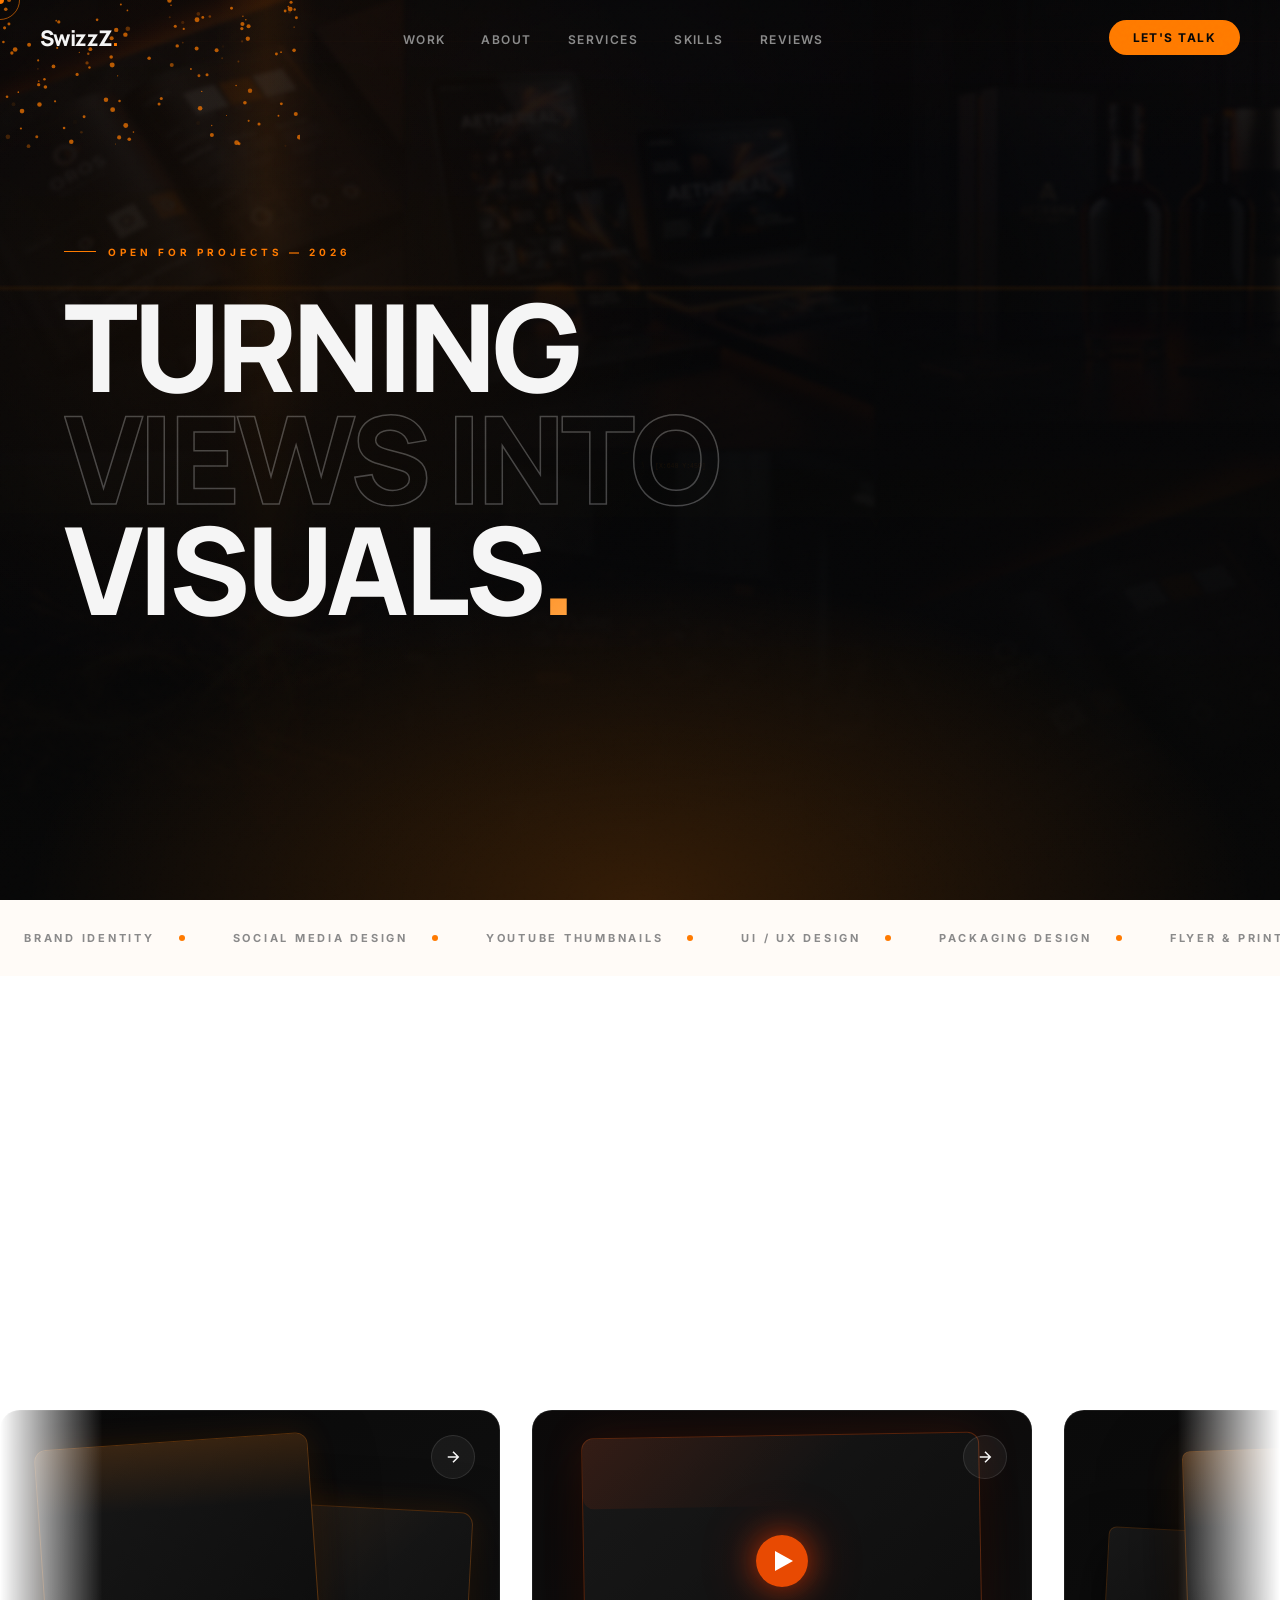
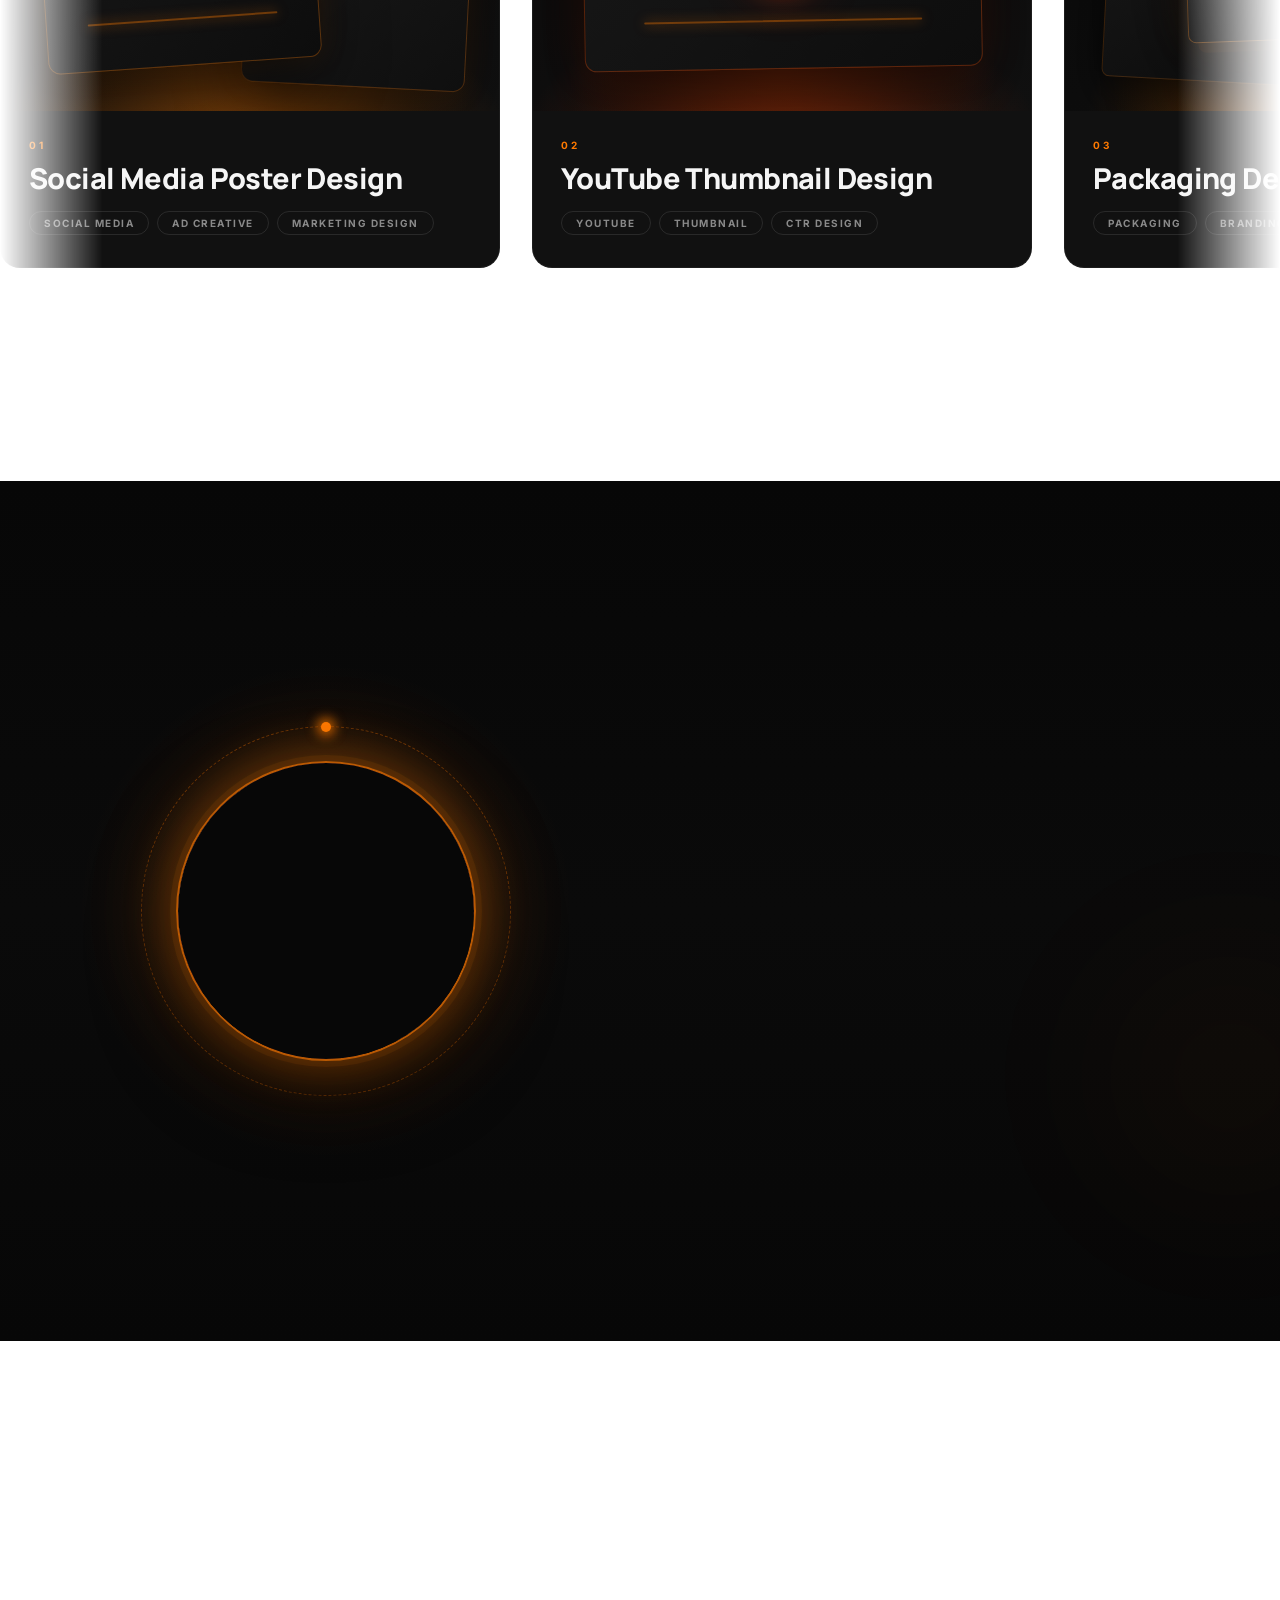
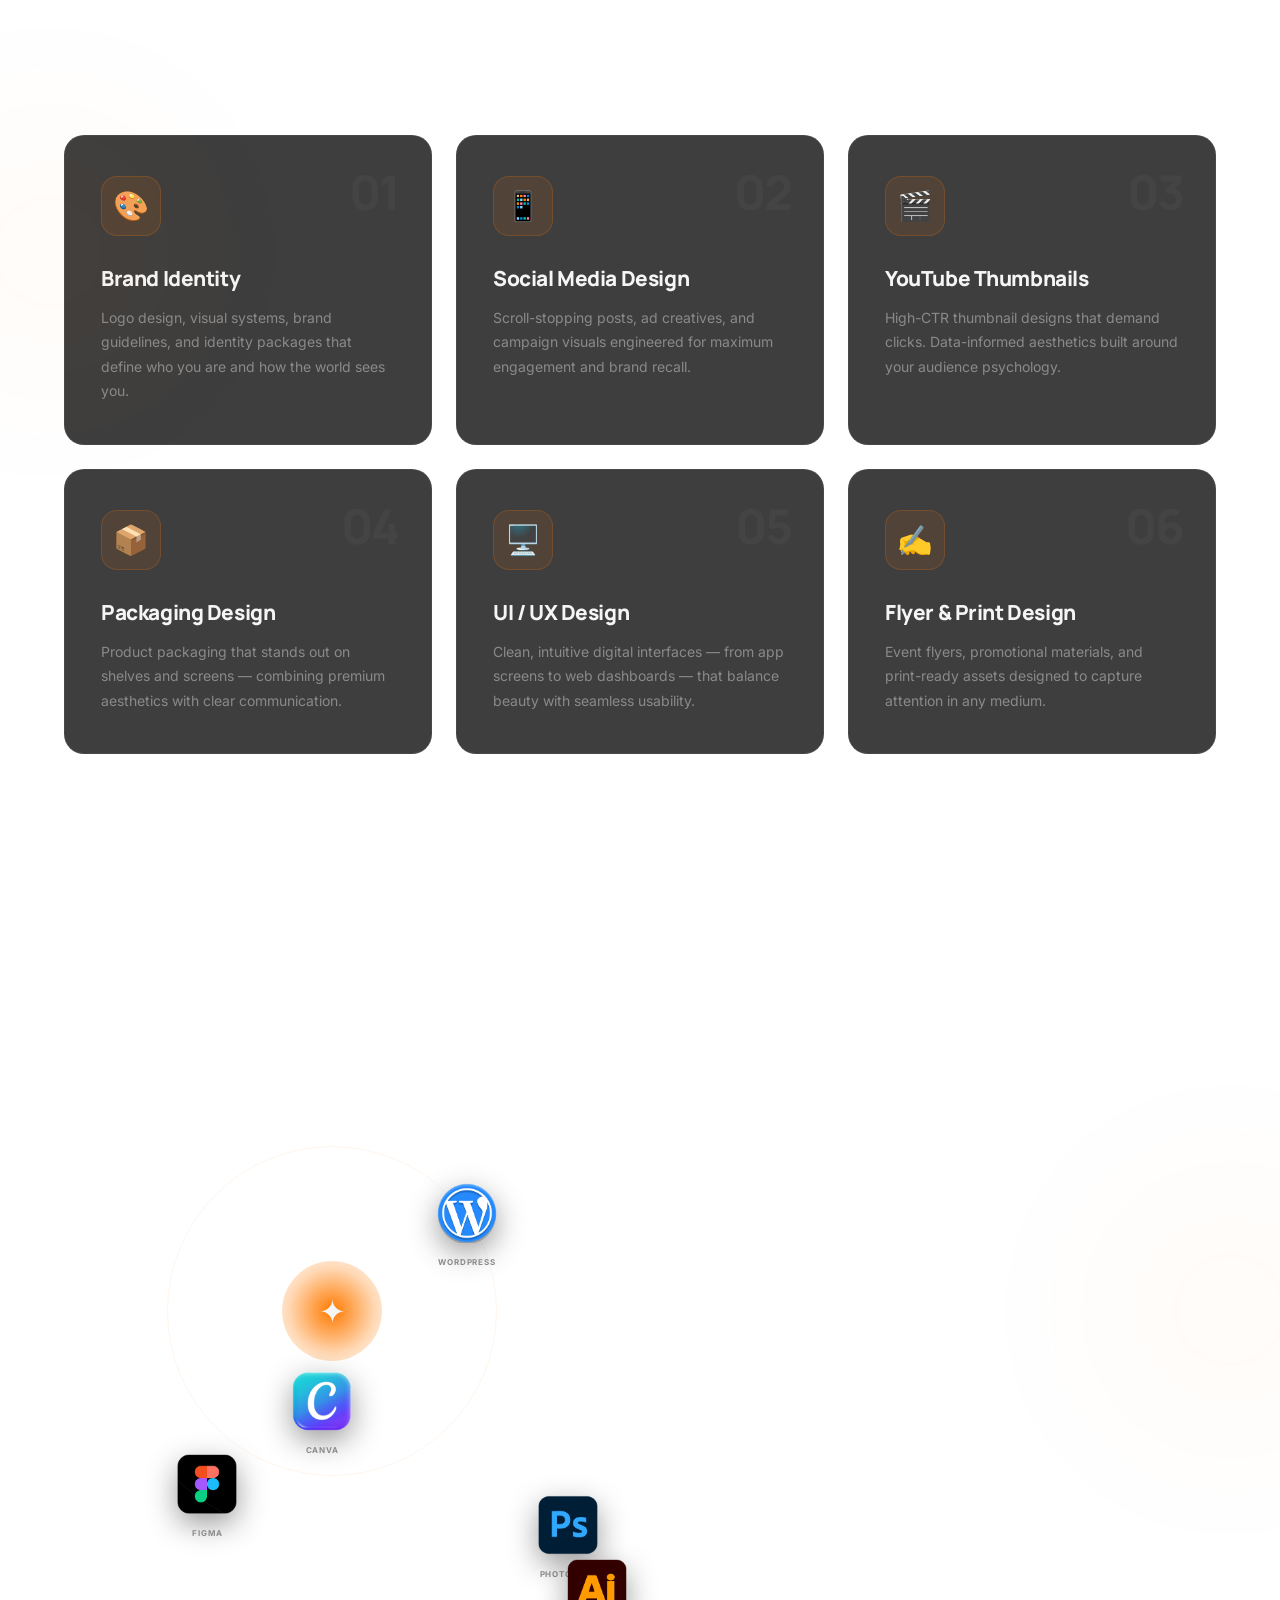
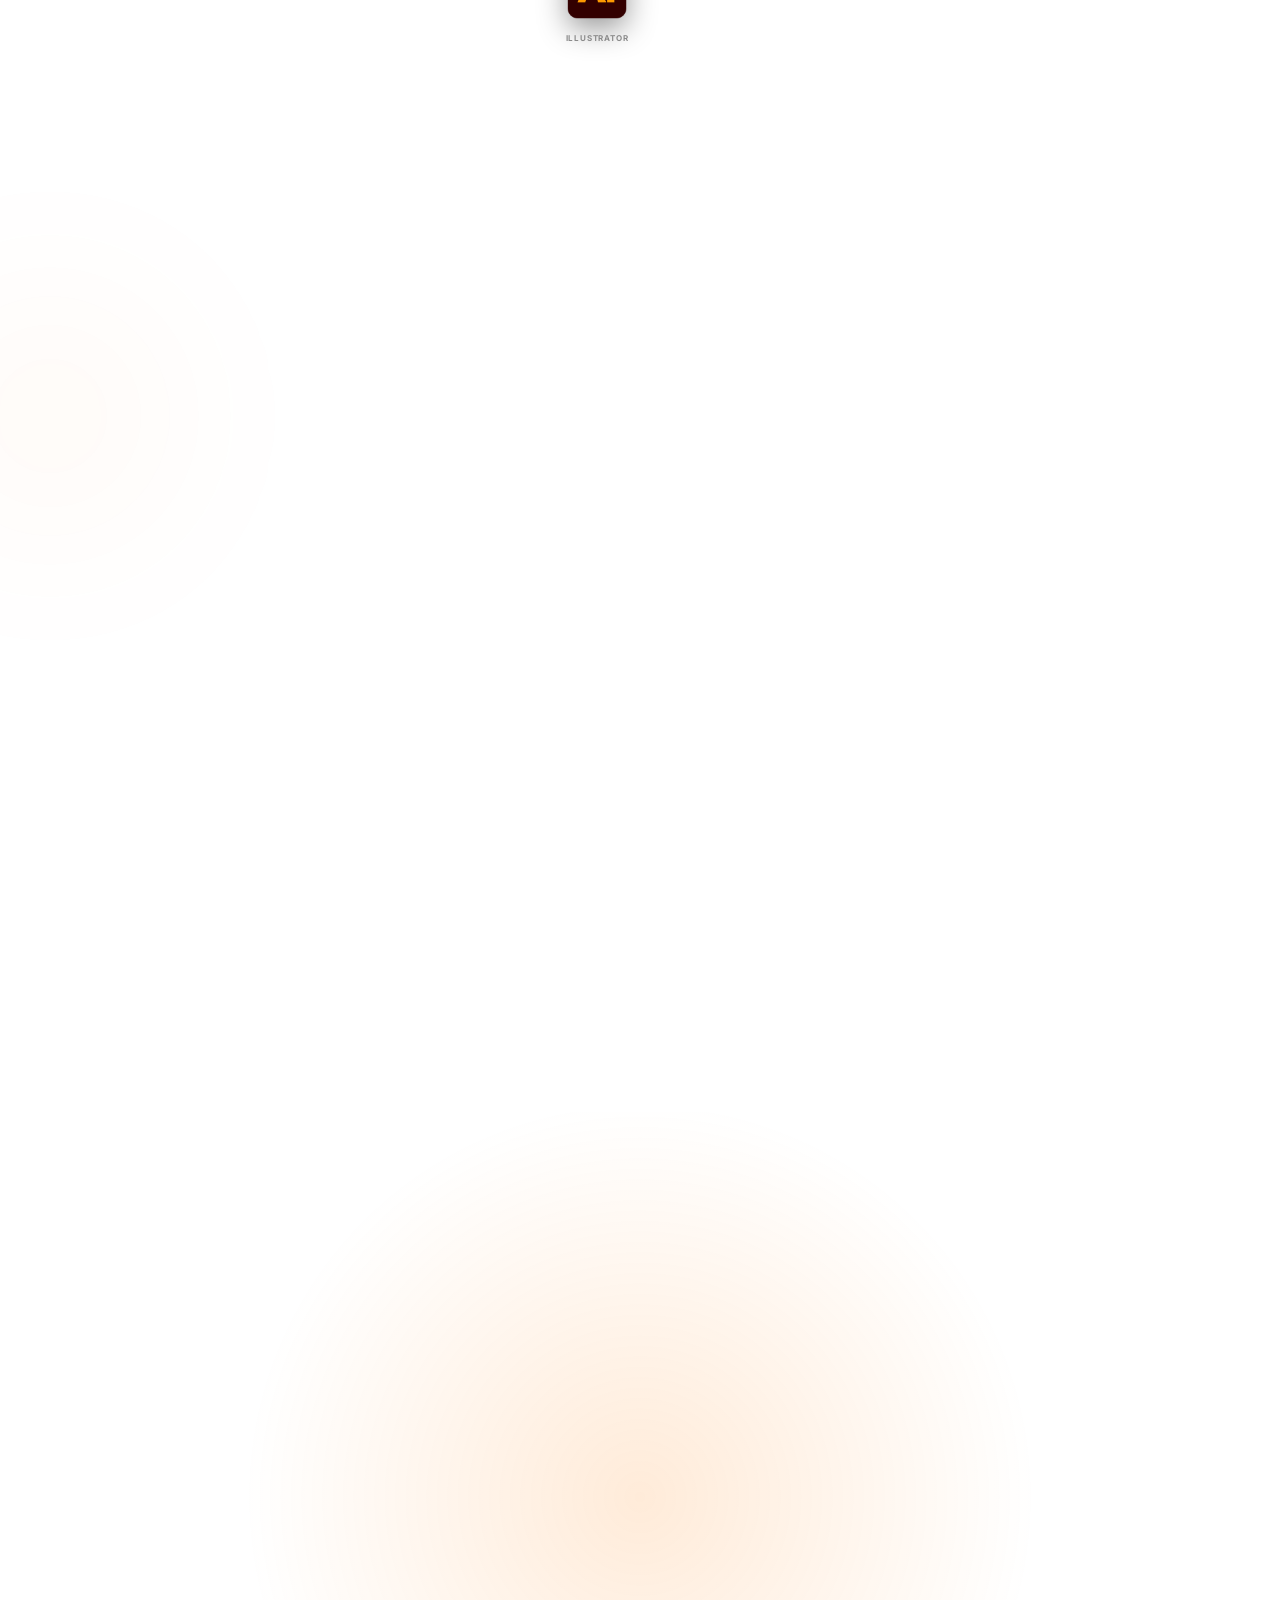
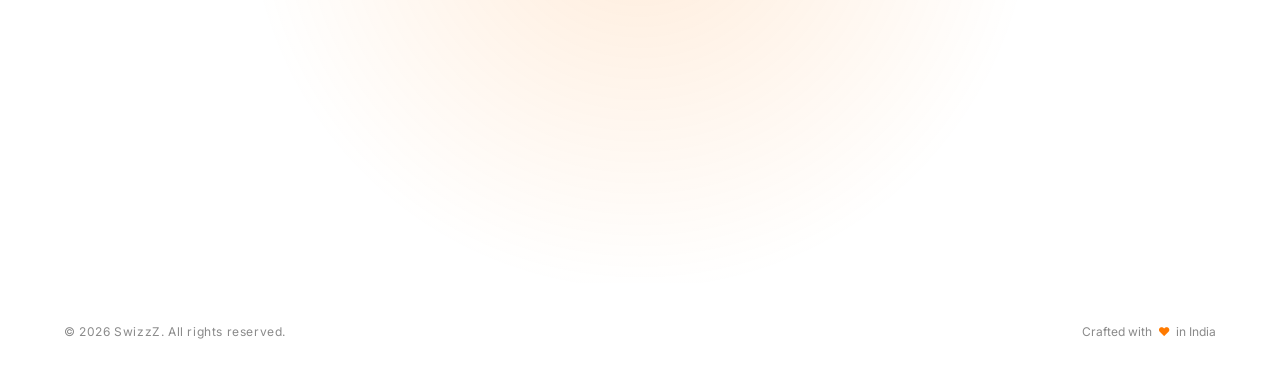
==== Portfolio Dark/index.html @ a406a6c1 "Add files via upload" ====
<!DOCTYPE html>
<html lang="en">
<head>
  <meta charset="UTF-8" />
  <meta name="viewport" content="width=device-width, initial-scale=1.0" />
  <title>SwizzZ – Creative Designer &amp; Visual Storyteller</title>
  <meta name="description" content="Award-winning graphic and creative designer crafting immersive brand identities, digital campaigns, and cinematic visual experiences. Available for global projects." />
  <meta name="keywords" content="graphic designer, creative designer, brand identity, UI UX, motion design, visual designer, portfolio" />

  <!-- Open Graph -->
  <meta property="og:title"       content="SwizzZ – Creative Designer" />
  <meta property="og:description" content="Crafting immersive brand identities, digital campaigns, and cinematic visual experiences." />
  <meta property="og:type"        content="website" />

  <!-- Fonts -->
  <link rel="preconnect" href="https://fonts.googleapis.com" />
  <link rel="preconnect" href="https://fonts.gstatic.com" crossorigin />
  <link href="https://fonts.googleapis.com/css2?family=Inter:wght@300;400;500;600;700;800;900&family=Manrope:wght@300;400;500;600;700;800&display=swap" rel="stylesheet" />

  <!-- Clash Display (self-hosted via font-face trick with a CDN) -->
  <style>
    @import url('https://api.fontshare.com/v2/css?f[]=clash-display@700,600,500,400&display=swap');
  </style>

  <link rel="stylesheet" href="style.css" />
  <link rel="icon" type="image/svg+xml" href="data:image/svg+xml,<svg xmlns='http://www.w3.org/2000/svg' viewBox='0 0 64 64'><rect width='64' height='64' rx='12' fill='%23070707'/><text x='50%' y='55%' dominant-baseline='middle' text-anchor='middle' fill='%23FF7A00' font-size='36' font-weight='900'>A</text></svg>" />
</head>

<body>

  <!-- ───────────────────────────────────────────
       SCROLL PROGRESS
  ─────────────────────────────────────────── -->
  <div id="scroll-progress" aria-hidden="true"></div>

  <!-- ───────────────────────────────────────────
       CUSTOM CURSOR
  ─────────────────────────────────────────── -->
  <div id="cursor-dot"   aria-hidden="true"></div>
  <div id="cursor-ring"  aria-hidden="true"></div>
  <div id="cursor-label" aria-hidden="true">VIEW</div>

  <canvas id="hologram-canvas" aria-hidden="true"></canvas>

  <!-- ───────────────────────────────────────────
       PRELOADER
  ─────────────────────────────────────────── -->
  <div id="preloader" aria-hidden="true" role="status">
    <div class="pre-noise"></div>
    <div class="pre-glow"></div>

    <p class="pre-logo">
      <span class="word">
        <span>S</span><span>w</span><span>i</span><span>z</span><span>z</span><span>Z</span>
      </span>
    </p>

    <p class="pre-tagline">Creative Designer &amp; Visual Storyteller</p>

    <div class="pre-bar-wrap">
      <div class="pre-bar-track">
        <div class="pre-bar-fill"></div>
      </div>
      <p class="pre-counter" style="text-align:right;margin-top:12px;">0%</p>
    </div>

    <!-- wipe panels -->
    <div class="pre-panels">
      <div class="pre-panel"></div>
      <div class="pre-panel"></div>
      <div class="pre-panel"></div>
      <div class="pre-panel"></div>
      <div class="pre-panel"></div>
    </div>
  </div>

  <!-- ───────────────────────────────────────────
       PROJECT OVERLAY / LIGHTBOX
  ─────────────────────────────────────────── -->
  <div id="project-overlay" role="dialog" aria-modal="true" aria-label="Project Detail">
    <div class="overlay-lens"></div>
    <div class="overlay-content">
      <!-- Populated dynamically -->
    </div>
  </div>

  <!-- ───────────────────────────────────────────
       NAVIGATION
  ─────────────────────────────────────────── -->
  <header>
    <nav id="navbar" role="navigation" aria-label="Main Navigation">
      <a href="#hero" class="nav-logo" aria-label="SwizzZ Home">
        SwizzZ<span class="dot">.</span>
      </a>

      <ul class="nav-links" role="list">
        <li><a href="#projects">Work</a></li>
        <li><a href="#about">About</a></li>
        <li><a href="#services">Services</a></li>
        <li><a href="#skills">Skills</a></li>
        <li><a href="#testimonials">Reviews</a></li>
      </ul>

      <a href="#contact" class="nav-cta">Let's Talk</a>

      <button class="nav-menu-btn" id="nav-menu-btn" aria-label="Toggle Menu" aria-expanded="false">
        <span></span>
        <span></span>
        <span></span>
      </button>
    </nav>
  </header>

  <main>

    <!-- ───────────────────────────────────────────
         HERO
    ─────────────────────────────────────────── -->
    <section id="hero" aria-labelledby="hero-heading">
      <div class="hero-bg">
        <div class="hero-bg-images" aria-hidden="true">
          <img src="project_brand.png"     alt="" loading="eager" />
          <img src="project_digital.png"   alt="" loading="eager" />
          <img src="project_packaging.png" alt="" loading="eager" />
          <img src="project_motion.png"    alt="" loading="eager" />
          <img src="project_web.png"       alt="" loading="eager" />
          <img src="project_brand.png"     alt="" loading="eager" />
        </div>
        <div class="hero-gradient" aria-hidden="true"></div>
      </div>

      <canvas id="hero-particles" aria-hidden="true"></canvas>

      <div class="hero-inner">
        <p class="eyebrow hero-eyebrow" style="margin-bottom:32px">
          Open for Projects — 2026
        </p>

        <h1 class="hero-heading" id="hero-heading">
          <span class="line"><span class="line-inner">TURNING</span></span>
          <span class="line"><span class="line-inner accent">VIEWS INTO</span></span>
          <span class="line"><span class="line-inner">VISUALS<span class="accent-orange">.</span></span></span>
        </h1>

        <div class="hero-sub">
          

          <div class="hero-ctas">
            <a href="#projects" class="btn-primary">
              <span>View Work</span>
              <svg xmlns="http://www.w3.org/2000/svg" width="16" height="16" fill="none" stroke="currentColor" stroke-width="2.5" viewBox="0 0 24 24"><path d="M5 12h14M12 5l7 7-7 7"/></svg>
            </a>
            <a href="#contact" class="btn-secondary">
              <span>Hire Me</span>
            </a>
          </div>
        </div>
      </div>

      <div class="hero-scroll-hint" aria-hidden="true">
        <div class="scroll-line"></div>
        <span>Scroll</span>
      </div>
    </section>

    <!-- ───────────────────────────────────────────
         MARQUEE
    ─────────────────────────────────────────── -->
    <div class="marquee-section" aria-hidden="true">
      <div class="marquee-track">
        <!-- Duplicated for seamless loop -->
        <span class="marquee-item">Brand Identity <span class="sep"></span></span>
        <span class="marquee-item">Social Media Design <span class="sep"></span></span>
        <span class="marquee-item">YouTube Thumbnails <span class="sep"></span></span>
        <span class="marquee-item">UI / UX Design <span class="sep"></span></span>
        <span class="marquee-item">Packaging Design <span class="sep"></span></span>
        <span class="marquee-item">Flyer & Print Design <span class="sep"></span></span>
        <span class="marquee-item">Brand Identity <span class="sep"></span></span>
        <span class="marquee-item">Typography <span class="sep"></span></span>
        <span class="marquee-item">Social Media Design <span class="sep"></span></span>
        <span class="marquee-item">Social Media Design <span class="sep"></span></span>
        <span class="marquee-item">YouTube Thumbnails <span class="sep"></span></span>
        <span class="marquee-item">UI / UX Design <span class="sep"></span></span>
        <span class="marquee-item">Packaging Design <span class="sep"></span></span>
        <span class="marquee-item">Flyer & Print Design <span class="sep"></span></span>
        <span class="marquee-item">Brand Identity <span class="sep"></span></span>
        <span class="marquee-item">UI / UX Design <span class="sep"></span></span>
      </div>
    </div>

    <!-- ───────────────────────────────────────────
         PROJECTS
    ─────────────────────────────────────────── -->
    <section id="projects" class="section" aria-labelledby="projects-heading">
      <div class="container">
        <div class="section-header">
          <div class="section-title-block">
            <p class="eyebrow fade-up">Selected Work</p>
            <h2 class="heading-xl fade-up" id="projects-heading" style="transition-delay:0.1s">
              Case Studies &amp;<br/>Creative Projects
            </h2>
          </div>
          <p class="section-meta fade-up" style="transition-delay:0.2s">
            Each project is a unique visual journey — from strategy and concept through to the final pixel. Hover to pause.
          </p>
        </div>
      </div>

      <div class="carousel-outer" id="carousel-outer" role="region" aria-label="Project Carousel">
        <div class="carousel-track" id="carousel-track">

          <article class="project-card" id="project-card-1" tabindex="0" role="button" aria-label="Social Media Poster Design">
            <div class="project-card-img project-card-img--social"><div class="card-visual-inner"><div class="cv-screen cv-screen-1"></div><div class="cv-screen cv-screen-2"></div><div class="cv-glow"></div></div></div>
            <div class="project-card-glow" aria-hidden="true"></div>
            <div class="project-card-body">
              <span class="project-card-num">01</span>
              <h3 class="project-card-title">Social Media Poster Design</h3>
              <div class="project-card-tags"><span class="project-tag">Social Media</span><span class="project-tag">Ad Creative</span><span class="project-tag">Marketing Design</span></div>
            </div>
            <div class="project-card-arrow" aria-hidden="true"><svg xmlns="http://www.w3.org/2000/svg" fill="none" viewBox="0 0 24 24" stroke="currentColor" stroke-width="2"><path d="M5 12h14M12 5l7 7-7 7"/></svg></div>
          </article>

          <article class="project-card" id="project-card-2" tabindex="0" role="button" aria-label="YouTube Thumbnail Design">
            <div class="project-card-img project-card-img--yt"><div class="card-visual-inner"><div class="cv-screen cv-screen-1"></div><div class="cv-play-btn"></div><div class="cv-glow"></div></div></div>
            <div class="project-card-glow" aria-hidden="true"></div>
            <div class="project-card-body">
              <span class="project-card-num">02</span>
              <h3 class="project-card-title">YouTube Thumbnail Design</h3>
              <div class="project-card-tags"><span class="project-tag">YouTube</span><span class="project-tag">Thumbnail</span><span class="project-tag">CTR Design</span></div>
            </div>
            <div class="project-card-arrow" aria-hidden="true"><svg xmlns="http://www.w3.org/2000/svg" fill="none" viewBox="0 0 24 24" stroke="currentColor" stroke-width="2"><path d="M5 12h14M12 5l7 7-7 7"/></svg></div>
          </article>

          <article class="project-card" id="project-card-3" tabindex="0" role="button" aria-label="Packaging Design">
            <div class="project-card-img project-card-img--packaging"><div class="card-visual-inner"><div class="cv-box cv-box-1"></div><div class="cv-box cv-box-2"></div><div class="cv-glow"></div></div></div>
            <div class="project-card-glow" aria-hidden="true"></div>
            <div class="project-card-body">
              <span class="project-card-num">03</span>
              <h3 class="project-card-title">Packaging Design</h3>
              <div class="project-card-tags"><span class="project-tag">Packaging</span><span class="project-tag">Branding</span><span class="project-tag">Product Design</span></div>
            </div>
            <div class="project-card-arrow" aria-hidden="true"><svg xmlns="http://www.w3.org/2000/svg" fill="none" viewBox="0 0 24 24" stroke="currentColor" stroke-width="2"><path d="M5 12h14M12 5l7 7-7 7"/></svg></div>
          </article>

          <article class="project-card" id="project-card-4" tabindex="0" role="button" aria-label="LinkedIn Cover Design">
            <div class="project-card-img project-card-img--linkedin"><div class="card-visual-inner"><div class="cv-screen cv-screen-wide"></div><div class="cv-profile-dots"></div><div class="cv-glow"></div></div></div>
            <div class="project-card-glow" aria-hidden="true"></div>
            <div class="project-card-body">
              <span class="project-card-num">04</span>
              <h3 class="project-card-title">LinkedIn Cover Design</h3>
              <div class="project-card-tags"><span class="project-tag">LinkedIn</span><span class="project-tag">Personal Branding</span><span class="project-tag">Banner Design</span></div>
            </div>
            <div class="project-card-arrow" aria-hidden="true"><svg xmlns="http://www.w3.org/2000/svg" fill="none" viewBox="0 0 24 24" stroke="currentColor" stroke-width="2"><path d="M5 12h14M12 5l7 7-7 7"/></svg></div>
          </article>

          <article class="project-card" id="project-card-5" tabindex="0" role="button" aria-label="Flyer Design">
            <div class="project-card-img project-card-img--flyer"><div class="card-visual-inner"><div class="cv-flyer cv-flyer-1"></div><div class="cv-flyer cv-flyer-2"></div><div class="cv-flyer cv-flyer-3"></div><div class="cv-glow"></div></div></div>
            <div class="project-card-glow" aria-hidden="true"></div>
            <div class="project-card-body">
              <span class="project-card-num">05</span>
              <h3 class="project-card-title">Flyer Design</h3>
              <div class="project-card-tags"><span class="project-tag">Print Design</span><span class="project-tag">Promotional</span><span class="project-tag">Marketing</span></div>
            </div>
            <div class="project-card-arrow" aria-hidden="true"><svg xmlns="http://www.w3.org/2000/svg" fill="none" viewBox="0 0 24 24" stroke="currentColor" stroke-width="2"><path d="M5 12h14M12 5l7 7-7 7"/></svg></div>
          </article>

          <article class="project-card" id="project-card-6" tabindex="0" role="button" aria-label="UI/UX Design">
            <div class="project-card-img project-card-img--uiux"><div class="card-visual-inner"><div class="cv-laptop"></div><div class="cv-mobile"></div><div class="cv-glow"></div></div></div>
            <div class="project-card-glow" aria-hidden="true"></div>
            <div class="project-card-body">
              <span class="project-card-num">06</span>
              <h3 class="project-card-title">UI/UX Design</h3>
              <div class="project-card-tags"><span class="project-tag">UI Design</span><span class="project-tag">UX Experience</span><span class="project-tag">Web Interface</span></div>
            </div>
            <div class="project-card-arrow" aria-hidden="true"><svg xmlns="http://www.w3.org/2000/svg" fill="none" viewBox="0 0 24 24" stroke="currentColor" stroke-width="2"><path d="M5 12h14M12 5l7 7-7 7"/></svg></div>
          </article>

          <!-- Duplicate set B for seamless loop -->
          <article class="project-card" tabindex="-1" aria-hidden="true">
            <div class="project-card-img project-card-img--social"><div class="card-visual-inner"><div class="cv-screen cv-screen-1"></div><div class="cv-screen cv-screen-2"></div><div class="cv-glow"></div></div></div>
            <div class="project-card-glow" aria-hidden="true"></div>
            <div class="project-card-body"><span class="project-card-num">01</span><h3 class="project-card-title">Social Media Poster Design</h3><div class="project-card-tags"><span class="project-tag">Social Media</span><span class="project-tag">Ad Creative</span><span class="project-tag">Marketing Design</span></div></div>
            <div class="project-card-arrow" aria-hidden="true"><svg xmlns="http://www.w3.org/2000/svg" fill="none" viewBox="0 0 24 24" stroke="currentColor" stroke-width="2"><path d="M5 12h14M12 5l7 7-7 7"/></svg></div>
          </article>
          <article class="project-card" tabindex="-1" aria-hidden="true">
            <div class="project-card-img project-card-img--yt"><div class="card-visual-inner"><div class="cv-screen cv-screen-1"></div><div class="cv-play-btn"></div><div class="cv-glow"></div></div></div>
            <div class="project-card-glow" aria-hidden="true"></div>
            <div class="project-card-body"><span class="project-card-num">02</span><h3 class="project-card-title">YouTube Thumbnail Design</h3><div class="project-card-tags"><span class="project-tag">YouTube</span><span class="project-tag">Thumbnail</span><span class="project-tag">CTR Design</span></div></div>
            <div class="project-card-arrow" aria-hidden="true"><svg xmlns="http://www.w3.org/2000/svg" fill="none" viewBox="0 0 24 24" stroke="currentColor" stroke-width="2"><path d="M5 12h14M12 5l7 7-7 7"/></svg></div>
          </article>
          <article class="project-card" tabindex="-1" aria-hidden="true">
            <div class="project-card-img project-card-img--packaging"><div class="card-visual-inner"><div class="cv-box cv-box-1"></div><div class="cv-box cv-box-2"></div><div class="cv-glow"></div></div></div>
            <div class="project-card-glow" aria-hidden="true"></div>
            <div class="project-card-body"><span class="project-card-num">03</span><h3 class="project-card-title">Packaging Design</h3><div class="project-card-tags"><span class="project-tag">Packaging</span><span class="project-tag">Branding</span><span class="project-tag">Product Design</span></div></div>
            <div class="project-card-arrow" aria-hidden="true"><svg xmlns="http://www.w3.org/2000/svg" fill="none" viewBox="0 0 24 24" stroke="currentColor" stroke-width="2"><path d="M5 12h14M12 5l7 7-7 7"/></svg></div>
          </article>
          <article class="project-card" tabindex="-1" aria-hidden="true">
            <div class="project-card-img project-card-img--linkedin"><div class="card-visual-inner"><div class="cv-screen cv-screen-wide"></div><div class="cv-profile-dots"></div><div class="cv-glow"></div></div></div>
            <div class="project-card-glow" aria-hidden="true"></div>
            <div class="project-card-body"><span class="project-card-num">04</span><h3 class="project-card-title">LinkedIn Cover Design</h3><div class="project-card-tags"><span class="project-tag">LinkedIn</span><span class="project-tag">Personal Branding</span><span class="project-tag">Banner Design</span></div></div>
            <div class="project-card-arrow" aria-hidden="true"><svg xmlns="http://www.w3.org/2000/svg" fill="none" viewBox="0 0 24 24" stroke="currentColor" stroke-width="2"><path d="M5 12h14M12 5l7 7-7 7"/></svg></div>
          </article>
          <article class="project-card" tabindex="-1" aria-hidden="true">
            <div class="project-card-img project-card-img--flyer"><div class="card-visual-inner"><div class="cv-flyer cv-flyer-1"></div><div class="cv-flyer cv-flyer-2"></div><div class="cv-flyer cv-flyer-3"></div><div class="cv-glow"></div></div></div>
            <div class="project-card-glow" aria-hidden="true"></div>
            <div class="project-card-body"><span class="project-card-num">05</span><h3 class="project-card-title">Flyer Design</h3><div class="project-card-tags"><span class="project-tag">Print Design</span><span class="project-tag">Promotional</span><span class="project-tag">Marketing</span></div></div>
            <div class="project-card-arrow" aria-hidden="true"><svg xmlns="http://www.w3.org/2000/svg" fill="none" viewBox="0 0 24 24" stroke="currentColor" stroke-width="2"><path d="M5 12h14M12 5l7 7-7 7"/></svg></div>
          </article>
          <article class="project-card" tabindex="-1" aria-hidden="true">
            <div class="project-card-img project-card-img--uiux"><div class="card-visual-inner"><div class="cv-laptop"></div><div class="cv-mobile"></div><div class="cv-glow"></div></div></div>
            <div class="project-card-glow" aria-hidden="true"></div>
            <div class="project-card-body"><span class="project-card-num">06</span><h3 class="project-card-title">UI/UX Design</h3><div class="project-card-tags"><span class="project-tag">UI Design</span><span class="project-tag">UX Experience</span><span class="project-tag">Web Interface</span></div></div>
            <div class="project-card-arrow" aria-hidden="true"><svg xmlns="http://www.w3.org/2000/svg" fill="none" viewBox="0 0 24 24" stroke="currentColor" stroke-width="2"><path d="M5 12h14M12 5l7 7-7 7"/></svg></div>
          </article>

        </div>
      </div>
    </section>

    <!-- ───────────────────────────────────────────
         ABOUT
    ─────────────────────────────────────────── -->
    <section id="about" class="section" aria-labelledby="about-heading">
      <div class="container">
        <div class="about-grid">

          <!-- Left: circular portrait -->
          <div class="about-visual-col">
            <div class="about-radial-glow" aria-hidden="true"></div>
            <canvas class="about-particles-canvas" aria-hidden="true"></canvas>
            <div class="about-rotating-ring" aria-hidden="true"></div>

            <div class="about-circle-wrap" id="about-portrait">
              <img src="profile_swizzz.jpg" alt="SwizzZ – Creative Designer portrait" loading="lazy" />
              <div class="about-circle-glow" aria-hidden="true"></div>
              <div class="about-img-mask" aria-hidden="true"></div>
            </div>
          </div>

          <!-- Right: content -->
          <div class="about-content">
            <p class="eyebrow fade-up">Who I Am</p>
            <h3 class="heading-xl fade-up" id="about-heading" style="transition-delay:0.1s">
              I'm SUGANESH<span class="accent-orange">.</span>
            </h3>

            <p class="body-text fade-up" style="transition-delay:0.2s; color:var(--gray); line-height:1.85; font-size:1.05rem;">
             <em style="color:var(--white); font-style:normal; font-weight:600;">A Graphic Designer</em> based in Vellore, with 2 years of creative
experience at Valavan Academy. I specialize in bold, scroll-stopping visuals for social
media, logos, branding, and thumbnails.

Whether it's a clean website cover or a high-impact Instagram post, I bring ideas to
life using Photoshop, Illustrator, and Figma. 
            </p>

            <!-- Glassmorphism stats -->
            <div class="about-stats fade-up" style="transition-delay:0.3s">
              <div class="stat-item">
                <span class="stat-number" data-count="100" data-suffix="+">0<span class="orange">+</span></span>
                <span class="stat-label">Projects</span>
              </div>
              <div class="stat-item">
                <span class="stat-number" data-count="2" data-suffix="yrs">0<span class="orange">yrs</span></span>
                <span class="stat-label">Experience</span>
              </div>
              <div class="stat-item">
                <span class="stat-number" data-count="10" data-suffix="+">0<span class="orange">+</span></span>
                <span class="stat-label">Clients</span>
              </div>
            </div>

            <div class="hero-ctas fade-up" style="transition-delay:0.4s">
              <a href="#contact" class="btn-primary">
                <span>Work Together</span>
                <svg xmlns="http://www.w3.org/2000/svg" width="16" height="16" fill="none" stroke="currentColor" stroke-width="2.5" viewBox="0 0 24 24"><path d="M5 12h14M12 5l7 7-7 7"/></svg>
              </a>
            </div>
          </div>

        </div>
      </div>
    </section>

    <!-- ───────────────────────────────────────────
         SERVICES
    ─────────────────────────────────────────── -->
    <section id="services" class="section" aria-labelledby="services-heading">
      <div class="container">
        <div class="section-header">
          <div class="section-title-block">
            <p class="eyebrow fade-up">What I Do</p>
            <h2 class="heading-xl fade-up" id="services-heading" style="transition-delay:0.1s">
              Services &amp;<br/>Capabilities
            </h2>
          </div>
          <p class="section-meta fade-up" style="transition-delay:0.2s">
            Every service is delivered with obsessive attention to detail, strategic thinking, and a relentless commitment to visual excellence.
          </p>
        </div>

        <div class="services-grid">

          <div class="service-card fade-up" style="transition-delay:0.1s">
            <span class="service-card-num">01</span>
            <div class="service-icon">🎨</div>
            <h3 class="service-title">Brand Identity</h3>
            <p class="service-desc">Logo design, visual systems, brand guidelines, and identity packages that define who you are and how the world sees you.</p>
          </div>

          <div class="service-card fade-up" style="transition-delay:0.2s">
            <span class="service-card-num">02</span>
            <div class="service-icon">📱</div>
            <h3 class="service-title">Social Media Design</h3>
            <p class="service-desc">Scroll-stopping posts, ad creatives, and campaign visuals engineered for maximum engagement and brand recall.</p>
          </div>

          <div class="service-card fade-up" style="transition-delay:0.3s">
            <span class="service-card-num">03</span>
            <div class="service-icon">🎬</div>
            <h3 class="service-title">YouTube Thumbnails</h3>
            <p class="service-desc">High-CTR thumbnail designs that demand clicks. Data-informed aesthetics built around your audience psychology.</p>
          </div>

          <div class="service-card fade-up" style="transition-delay:0.4s">
            <span class="service-card-num">04</span>
            <div class="service-icon">📦</div>
            <h3 class="service-title">Packaging Design</h3>
            <p class="service-desc">Product packaging that stands out on shelves and screens — combining premium aesthetics with clear communication.</p>
          </div>

          <div class="service-card fade-up" style="transition-delay:0.5s">
            <span class="service-card-num">05</span>
            <div class="service-icon">🖥️</div>
            <h3 class="service-title">UI / UX Design</h3>
            <p class="service-desc">Clean, intuitive digital interfaces — from app screens to web dashboards — that balance beauty with seamless usability.</p>
          </div>

          <div class="service-card fade-up" style="transition-delay:0.6s">
            <span class="service-card-num">06</span>
            <div class="service-icon">✍️</div>
            <h3 class="service-title">Flyer &amp; Print Design</h3>
            <p class="service-desc">Event flyers, promotional materials, and print-ready assets designed to capture attention in any medium.</p>
          </div>

        </div>
      </div>
    </section>

    <!-- ───────────────────────────────────────────
         SKILLS
    ─────────────────────────────────────────── -->
    <section id="skills" class="section" aria-labelledby="skills-heading">
      <div class="container">
        <div class="skills-inner">

          <!-- Orbit system -->
          <div class="orbit-system" aria-hidden="true">
            <div class="orbit-core">✦</div>

            <div class="orbit-ring orbit-ring-1">
              <div class="orbit-planet" style="--angle:0deg; --radius:100px">
                <img src="photoshop.png" alt="Photoshop" />
                <span class="orbit-planet-label">Photoshop</span>
              </div>
              <div class="orbit-planet" style="--angle:180deg; --radius:100px">
                <img src="illustrator.png" alt="Illustrator" />
                <span class="orbit-planet-label">Illustrator</span>
              </div>
            </div>

            <div class="orbit-ring orbit-ring-2">
              <div class="orbit-planet" style="--angle:60deg; --radius:165px">
                <img src="figma.png" alt="Figma" />
                <span class="orbit-planet-label">Figma</span>
              </div>
              <div class="orbit-planet" style="--angle:240deg; --radius:165px">
                <img src="canva.png" alt="Canva" />
                <span class="orbit-planet-label">Canva</span>
              </div>
            </div>

            <div class="orbit-ring orbit-ring-3">
              <div class="orbit-planet" style="--angle:180deg; --radius:230px">
                <img src="wordpress.png" alt="WordPress" />
                <span class="orbit-planet-label">WordPress</span>
              </div>
            </div>
          </div>

          <!-- Skills list -->
          <div>
            <p class="eyebrow fade-up">Toolkit</p>
            <h2 class="heading-xl fade-up" id="skills-heading" style="transition-delay:0.1s; margin-bottom:48px">
              Skills &amp;<br/>Software
            </h2>

            <div class="skills-list fade-up" style="transition-delay:0.2s">
              <div class="skill-item">
                <div class="skill-item-head">
                  <span class="skill-name">Adobe Photoshop</span>
                  <span class="skill-pct">90%</span>
                </div>
                <div class="skill-bar-track"><div class="skill-bar-fill" data-pct="90"></div></div>
              </div>
              <div class="skill-item">
                <div class="skill-item-head">
                  <span class="skill-name">Adobe Illustrator</span>
                  <span class="skill-pct">60%</span>
                </div>
                <div class="skill-bar-track"><div class="skill-bar-fill" data-pct="60"></div></div>
              </div>
              <div class="skill-item">
                <div class="skill-item-head">
                  <span class="skill-name">Canva</span>
                  <span class="skill-pct">90%</span>
                </div>
                <div class="skill-bar-track"><div class="skill-bar-fill" data-pct="90"></div></div>
              </div>
              <div class="skill-item">
                <div class="skill-item-head">
                  <span class="skill-name">Figma</span>
                  <span class="skill-pct">60%</span>
                </div>
                <div class="skill-bar-track"><div class="skill-bar-fill" data-pct="60"></div></div>
              </div>
              <div class="skill-item">
                <div class="skill-item-head">
                  <span class="skill-name">WordPress</span>
                  <span class="skill-pct">60%</span>
                </div>
                <div class="skill-bar-track"><div class="skill-bar-fill" data-pct="60"></div></div>
              </div>
            </div>
          </div>

        </div>
      </div>
    </section>

    <!-- ───────────────────────────────────────────
         TESTIMONIALS
    ─────────────────────────────────────────── -->
    <section id="testimonials" class="section" aria-labelledby="testimonials-heading">
      <div class="container">
        <div class="section-header">
          <div class="section-title-block">
            <p class="eyebrow fade-up">Kind Words</p>
            <h2 class="heading-xl fade-up" id="testimonials-heading" style="transition-delay:0.1s">
              What Clients<br/>Say
            </h2>
          </div>
        </div>

        <div class="testimonials-carousel fade-up" style="transition-delay:0.2s">
          <div class="testimonial-track">

            <div class="testimonial-card active">
              <p class="testimonial-quote">
                SwizzZ delivered a brand identity that completely transformed how our audience perceives us.
                The attention to detail and creative vision exceeded every expectation. Truly Awwwards-level work.
              </p>
              <div class="testimonial-author">
                <div class="testimonial-avatar">R</div>
                <div class="testimonial-info">
                  <span class="name">Rahul Mehta</span>
                  <span class="role">Founder, BoldBrand Studio</span>
                </div>
              </div>
            </div>

            <div class="testimonial-card">
              <p class="testimonial-quote">
                The YouTube thumbnails SwizzZ created boosted our CTR by over 40%. The designs are bold, clear,
                and scroll-stopping. Our channel growth has been incredible since working together.
              </p>
              <div class="testimonial-author">
                <div class="testimonial-avatar">P</div>
                <div class="testimonial-info">
                  <span class="name">Priya Sharma</span>
                  <span class="role">Content Creator, 200K+ Subscribers</span>
                </div>
              </div>
            </div>

            <div class="testimonial-card">
              <p class="testimonial-quote">
                Our packaging redesign generated massive positive feedback at launch. SwizzZ understood
                our brand DNA perfectly and translated it into a product that practically sells itself on the shelf.
              </p>
              <div class="testimonial-author">
                <div class="testimonial-avatar">A</div>
                <div class="testimonial-info">
                  <span class="name">Arjun Kapoor</span>
                  <span class="role">CEO, NaturalLeaf Co.</span>
                </div>
              </div>
            </div>

          </div>

          <div class="testimonial-controls">
            <div class="t-dots">
              <div class="t-dot active" data-idx="0"></div>
              <div class="t-dot" data-idx="1"></div>
              <div class="t-dot" data-idx="2"></div>
            </div>
            <button class="t-btn" id="t-prev" aria-label="Previous testimonial">
              <svg xmlns="http://www.w3.org/2000/svg" fill="none" viewBox="0 0 24 24" stroke="currentColor" stroke-width="2"><path d="M19 12H5M12 19l-7-7 7-7"/></svg>
            </button>
            <button class="t-btn" id="t-next" aria-label="Next testimonial">
              <svg xmlns="http://www.w3.org/2000/svg" fill="none" viewBox="0 0 24 24" stroke="currentColor" stroke-width="2"><path d="M5 12h14M12 5l7 7-7 7"/></svg>
            </button>
          </div>
        </div>
      </div>
    </section>

    <!-- ───────────────────────────────────────────
         CONTACT
    ─────────────────────────────────────────── -->
    <section id="contact" class="section" aria-labelledby="contact-heading">
      <div class="contact-glow" aria-hidden="true"></div>
      <div class="container">
        <div class="contact-inner">
          <p class="eyebrow fade-up">Get In Touch</p>
          <h2 class="contact-heading fade-up" id="contact-heading" style="transition-delay:0.1s">LET'S<br/>CREATE</h2>

          <a href="mailto:swizzzdzign@gmail.com" class="contact-email-link fade-up" style="transition-delay:0.2s" aria-label="Email SwizzZ">
            swizzzdzign@gmail.com
          </a>

          <div class="contact-socials fade-up" style="transition-delay:0.4s">
            <a href="https://www.behance.net/swizzzdzign" class="social-link" aria-label="Behance profile" title="Behance" target="_blank">
              <svg xmlns="http://www.w3.org/2000/svg" width="20" height="20" viewBox="0 0 24 24" fill="currentColor"><path d="M7.803 5.731c.589 0 1.119.051 1.605.155.483.103.903.264 1.253.491.35.228.622.519.814.875.192.356.288.791.288 1.306 0 .562-.126 1.03-.379 1.399-.254.37-.619.673-1.092.909.657.19 1.145.525 1.468 1.01.323.483.485 1.072.485 1.769 0 .553-.103 1.037-.311 1.453a2.96 2.96 0 01-.849 1.03 3.862 3.862 0 01-1.26.617c-.481.138-.988.207-1.52.207H2V5.731h5.803zm-.351 4.972c.46 0 .838-.109 1.13-.325.293-.218.439-.557.439-1.022 0-.262-.048-.478-.143-.649a1.02 1.02 0 00-.38-.399 1.645 1.645 0 00-.56-.198 3.4 3.4 0 00-.676-.063H4.423v2.656h3.029zm.166 5.239c.247 0 .482-.025.706-.074.225-.05.422-.131.59-.246.168-.115.302-.268.401-.459.1-.191.15-.431.15-.718 0-.573-.16-.979-.481-1.22-.321-.24-.749-.36-1.28-.36H4.423v3.077h3.195zm9.565-1.406c.273.266.682.398 1.229.398.384 0 .714-.096.991-.288.277-.191.446-.393.508-.604h1.922c-.307.955-.78 1.638-1.412 2.051-.634.413-1.4.619-2.3.619-.624 0-1.187-.101-1.687-.304a3.604 3.604 0 01-1.27-.855 3.733 3.733 0 01-.8-1.31 4.862 4.862 0 01-.277-1.654c0-.594.096-1.143.285-1.649a3.817 3.817 0 01.813-1.311 3.75 3.75 0 011.257-.867 4.082 4.082 0 011.614-.313c.66 0 1.239.127 1.736.382.497.255.909.6 1.236 1.034.327.434.562.93.706 1.487.143.558.194 1.145.151 1.76h-5.733c.021.596.199 1.028.471 1.294zm2.138-3.622c-.217-.24-.563-.36-1.035-.36-.306 0-.561.052-.766.156a1.488 1.488 0 00-.49.384 1.38 1.38 0 00-.254.499 2.52 2.52 0 00-.078.508h3.084c-.073-.51-.245-.947-.46-1.187zM15.068 7.5h4.343V8.8h-4.343V7.5z"/></svg>
            </a>
            <a href="https://www.instagram.com/dzign_swizzz/" class="social-link" aria-label="Instagram profile" title="Instagram" target="_blank">
              <svg xmlns="http://www.w3.org/2000/svg" width="20" height="20" viewBox="0 0 24 24" fill="none" stroke="currentColor" stroke-width="1.8"><rect x="2" y="2" width="20" height="20" rx="5" ry="5"/><path d="M16 11.37A4 4 0 1112.63 8 4 4 0 0116 11.37z"/><line x1="17.5" y1="6.5" x2="17.51" y2="6.5"/></svg>
            </a>
            <a href="https://www.linkedin.com/in/suganesh-k-4877032b4/" class="social-link" aria-label="LinkedIn profile" title="LinkedIn" target="_blank">
              <svg xmlns="http://www.w3.org/2000/svg" width="20" height="20" viewBox="0 0 24 24" fill="currentColor"><path d="M16 8a6 6 0 016 6v7h-4v-7a2 2 0 00-2-2 2 2 0 00-2 2v7h-4v-7a6 6 0 016-6zM2 9h4v12H2z"/><circle cx="4" cy="4" r="2"/></svg>
            </a>
            <a href="https://wa.me/917305290305" class="social-link" aria-label="WhatsApp" title="WhatsApp" target="_blank">
              <svg xmlns="http://www.w3.org/2000/svg" width="20" height="20" viewBox="0 0 24 24" fill="currentColor"><path d="M12.001 2.002c-5.522 0-9.999 4.477-9.999 9.999 0 1.763.456 3.42 1.252 4.86L2.001 22l5.304-1.253c1.44.796 3.097 1.252 4.86 1.252 5.522 0 9.999-4.477 9.999-9.999 0-5.522-4.477-9.999-9.999-9.999zm4.37 13.911c-.24-.067-.713-.306-1.121-.511-.408-.205-.713-.306-.97-.306-.254 0-.511.102-.919.612-.408.51-.713.612-.969.612-.255 0-.51-.102-1.019-.306-.51-.204-1.121-.612-1.631-1.121-.51-.51-.918-1.122-1.121-1.632-.204-.51-.102-.765.153-1.02.255-.255.51-.51.765-.765.255-.255.306-.408.459-.612.153-.204.051-.408 0-.612s-.459-1.122-.612-1.53c-.153-.408-.306-.765-.561-.765-.255 0-.51 0-.765.255s-1.02 1.02-1.02 2.449c0 1.428.612 2.755 1.53 3.979 2.551 3.571 5.918 5.714 9.183 5.714.255 0 .51 0 .765-.051.255-.051.918-.357 1.224-1.02.306-.663.306-1.224.204-1.326-.102-.102-.306-.204-.561-.357z"/></svg>
            </a>
          </div>
        </div>
      </div>
    </section>

  </main>
  <!-- ------------------- FOOTER ------------------- -->
  <footer id="footer" role="contentinfo">
    <div class="container footer-inner">
      <p class="footer-copy">&copy; 2026 SwizzZ. All rights reserved.</p>
      <p class="footer-made">Crafted with <span class="heart" aria-label="love">&#9829;</span> in India</p>
    </div>
  </footer>


  <script src="main.js" defer></script>

  <!-- Enhanced inline init for font face -->
  <script>
    // Fallback if Clash Display doesn't load
    document.fonts.ready.then(() => {
      document.documentElement.classList.add('fonts-loaded');
    });
  </script>

</body>
</html>
---- Portfolio Dark/style.css ----
/* ============================================================
   ULTRA PREMIUM PORTFOLIO — STYLE SYSTEM
   Dark Luxury | Cinematic | Awwwards-Level
   ============================================================ */

@import url('https://fonts.googleapis.com/css2?family=Inter:wght@300;400;500;600;700;800;900&family=Manrope:wght@300;400;500;600;700;800&display=swap');

/* ─── CSS CUSTOM PROPERTIES ─────────────────────────────── */
:root {
  --bg:         #070707;
  --orange:     #FF7A00;
  --orange-lt:  #FFA94D;
  --white:      #F5F5F5;
  --gray:       #8A8A8A;
  --dark-surf:  #0E0E0E;
  --card-bg:    #111111;
  --border:     rgba(255,122,0,0.15);

  --font-head: 'Clash Display', 'Cabinet Grotesk', 'Manrope', sans-serif;
  --font-body: 'Inter', 'Manrope', sans-serif;

  --ease-out-expo: cubic-bezier(0.16,1,0.3,1);
  --ease-in-out:   cubic-bezier(0.76,0,0.24,1);
  --ease-elastic:  cubic-bezier(0.34,1.56,0.64,1);

  --section-pad: clamp(80px, 12vw, 160px);
  --container:   min(90vw, 1400px);
}

/* ─── RESET & BASE ───────────────────────────────────────── */
*, *::before, *::after { box-sizing: border-box; margin: 0; padding: 0; }

html {
  scroll-behavior: auto; /* Lenis handles smooth scroll */
  overflow-x: hidden;
  font-size: 16px;
}

body {
  background: transparent;
  color: var(--white);
  font-family: var(--font-body);
  overflow-x: hidden;
  cursor: none;
  -webkit-font-smoothing: antialiased;
  -moz-osx-font-smoothing: grayscale;
}

#hologram-canvas {
  position: fixed;
  inset: 0;
  width: 100vw;
  height: 100vh;
  pointer-events: none;
  z-index: -10;
  background: var(--bg);
}

img { display: block; max-width: 100%; height: auto; }
a { text-decoration: none; color: inherit; }
button { border: none; background: none; cursor: none; font-family: var(--font-body); }
ul { list-style: none; }

/* ─── NOISE OVERLAY ──────────────────────────────────────── */
body::before {
  content: '';
  position: fixed;
  inset: 0;
  background-image: url("data:image/svg+xml,%3Csvg viewBox='0 0 256 256' xmlns='http://www.w3.org/2000/svg'%3E%3Cfilter id='noise'%3E%3CfeTurbulence type='fractalNoise' baseFrequency='0.9' numOctaves='4' stitchTiles='stitch'/%3E%3C/filter%3E%3Crect width='100%25' height='100%25' filter='url(%23noise)'/%3E%3C/svg%3E");
  opacity: 0.04;
  pointer-events: none;
  z-index: 9999;
  mix-blend-mode: overlay;
}

/* ─── CUSTOM CURSOR ──────────────────────────────────────── */
#cursor-dot {
  width: 8px; height: 8px;
  background: var(--orange);
  border-radius: 50%;
  position: fixed;
  top: 0; left: 0;
  pointer-events: none;
  z-index: 99999;
  transform: translate(-50%, -50%);
  transition: width 0.3s var(--ease-out-expo), height 0.3s var(--ease-out-expo), background 0.3s;
  mix-blend-mode: normal;
}

#cursor-ring {
  width: 40px; height: 40px;
  border: 1.5px solid rgba(255,122,0,0.6);
  border-radius: 50%;
  position: fixed;
  top: 0; left: 0;
  pointer-events: none;
  z-index: 99998;
  transform: translate(-50%, -50%);
  transition: transform 0.12s linear, width 0.4s var(--ease-out-expo), height 0.4s var(--ease-out-expo), opacity 0.4s, background 0.4s;
}

#cursor-label {
  position: fixed;
  pointer-events: none;
  z-index: 99997;
  font-size: 11px;
  font-weight: 700;
  letter-spacing: 0.15em;
  text-transform: uppercase;
  color: var(--bg);
  background: var(--orange);
  padding: 6px 14px;
  border-radius: 100px;
  opacity: 0;
  transform: translate(-50%, -50%) scale(0.8);
  transition: opacity 0.3s, transform 0.3s var(--ease-out-expo);
  white-space: nowrap;
}

body.cursor-hover #cursor-dot   { width: 0; height: 0; opacity: 0; }
body.cursor-hover #cursor-ring  { width: 60px; height: 60px; background: rgba(255,122,0,0.1); border-color: var(--orange); }
body.cursor-hover #cursor-label { opacity: 1; transform: translate(20px, 20px) scale(1); }

/* ─── PRELOADER ──────────────────────────────────────────── */
#preloader {
  position: fixed;
  inset: 0;
  background: #070707;
  z-index: 100000;
  display: flex;
  flex-direction: column;
  align-items: center;
  justify-content: center;
  overflow: hidden;
}

#preloader .pre-noise {
  position: absolute;
  inset: 0;
  background-image: url("data:image/svg+xml,%3Csvg viewBox='0 0 512 512' xmlns='http://www.w3.org/2000/svg'%3E%3Cfilter id='n'%3E%3CfeTurbulence type='fractalNoise' baseFrequency='0.75' numOctaves='4' stitchTiles='stitch'/%3E%3C/filter%3E%3Crect width='100%25' height='100%25' filter='url(%23n)'/%3E%3C/svg%3E");
  opacity: 0.06;
  pointer-events: none;
}

#preloader .pre-logo {
  font-family: var(--font-head);
  font-size: clamp(2rem, 5vw, 4rem);
  font-weight: 900;
  letter-spacing: -0.03em;
  color: var(--white);
  position: relative;
  z-index: 2;
  overflow: hidden;
}

#preloader .pre-logo .word { display: inline-block; overflow: hidden; }
#preloader .pre-logo .word span { display: inline-block; transform: translateY(110%); opacity: 0; }

#preloader .pre-tagline {
  margin-top: 12px;
  font-size: 11px;
  font-weight: 600;
  letter-spacing: 0.4em;
  text-transform: uppercase;
  color: var(--gray);
  opacity: 0;
  position: relative;
  z-index: 2;
}

#preloader .pre-bar-wrap {
  width: min(400px, 70vw);
  margin-top: 60px;
  position: relative;
  z-index: 2;
}

#preloader .pre-bar-track {
  height: 2px;
  background: rgba(255,255,255,0.08);
  border-radius: 2px;
  overflow: hidden;
}

#preloader .pre-bar-fill {
  height: 100%;
  width: 0%;
  background: linear-gradient(90deg, var(--orange), var(--orange-lt));
  border-radius: 2px;
  transition: width 0.05s linear;
  position: relative;
}

#preloader .pre-bar-fill::after {
  content: '';
  position: absolute;
  right: -4px; top: -4px;
  width: 10px; height: 10px;
  background: var(--orange);
  border-radius: 50%;
  box-shadow: 0 0 20px 4px var(--orange);
}

#preloader .pre-counter {
  margin-top: 20px;
  font-size: 12px;
  font-weight: 700;
  letter-spacing: 0.2em;
  color: var(--orange);
}

#preloader .pre-glow {
  position: absolute;
  width: 600px; height: 600px;
  background: radial-gradient(circle, rgba(255,122,0,0.12) 0%, transparent 70%);
  border-radius: 50%;
  animation: pre-pulse 2s ease-in-out infinite;
  pointer-events: none;
}

@keyframes pre-pulse {
  0%, 100% { transform: scale(1); opacity: 0.6; }
  50% { transform: scale(1.1); opacity: 1; }
}

/* Panels for cinematic wipe reveal */
#preloader .pre-panels {
  position: absolute;
  inset: 0;
  display: flex;
  flex-direction: column;
  pointer-events: none;
  z-index: 3;
}

#preloader .pre-panel {
  flex: 1;
  background: #070707;
  transform-origin: left;
}

/* ─── TYPOGRAPHY SYSTEM ──────────────────────────────────── */
.heading-display {
  font-family: var(--font-head);
  font-weight: 900;
  letter-spacing: -0.04em;
  line-height: 0.95;
  font-size: clamp(3rem, 8vw, 9rem);
}

.heading-xl {
  font-family: var(--font-head);
  font-weight: 800;
  letter-spacing: -0.03em;
  line-height: 1;
  font-size: clamp(2rem, 5vw, 6rem);
}

.heading-lg {
  font-family: var(--font-head);
  font-weight: 700;
  letter-spacing: -0.02em;
  line-height: 1.05;
  font-size: clamp(1.5rem, 3vw, 3.5rem);
}

.eyebrow {
  font-size: 10px;
  font-weight: 700;
  letter-spacing: 0.4em;
  text-transform: uppercase;
  color: var(--orange);
  display: flex;
  align-items: center;
  gap: 12px;
}

.eyebrow::before {
  content: '';
  display: block;
  width: 32px; height: 1px;
  background: var(--orange);
  flex-shrink: 0;
}

/* ─── LAYOUT UTILITIES ───────────────────────────────────── */
.container { width: var(--container); margin: 0 auto; }

.section { padding: var(--section-pad) 0; position: relative; overflow: hidden; }

/* ─── ANIMATION UTILITIES ────────────────────────────────── */
.reveal-text .line {
  overflow: hidden;
  display: block;
}

.reveal-text .line-inner {
  display: block;
  transform: translateY(110%);
  opacity: 0;
}

.reveal-text.revealed .line-inner {
  transform: translateY(0);
  opacity: 1;
  transition: transform 1s var(--ease-out-expo), opacity 0.6s;
}

.reveal-text.revealed .line:nth-child(2) .line-inner { transition-delay: 0.1s; }
.reveal-text.revealed .line:nth-child(3) .line-inner { transition-delay: 0.2s; }
.reveal-text.revealed .line:nth-child(4) .line-inner { transition-delay: 0.3s; }

.fade-up { opacity: 0; transform: translateY(60px); }
.fade-up.revealed { opacity: 1; transform: translateY(0); transition: opacity 0.9s var(--ease-out-expo), transform 0.9s var(--ease-out-expo); }

.fade-in { opacity: 0; }
.fade-in.revealed { opacity: 1; transition: opacity 1s var(--ease-out-expo); }

/* ─── NAVIGATION ─────────────────────────────────────────── */
#navbar {
  position: fixed;
  top: 0; left: 0; right: 0;
  z-index: 9000;
  padding: 20px 40px;
  display: flex;
  align-items: center;
  justify-content: space-between;
  transition: background 0.5s, padding 0.4s, backdrop-filter 0.5s;
}

#navbar.scrolled {
  background: rgba(7,7,7,0.85);
  backdrop-filter: blur(20px);
  -webkit-backdrop-filter: blur(20px);
  padding: 14px 40px;
  border-bottom: 1px solid rgba(255,255,255,0.05);
}

.nav-logo {
  font-family: var(--font-head);
  font-size: 1.35rem;
  font-weight: 900;
  letter-spacing: -0.04em;
  color: var(--white);
  position: relative;
}

.nav-logo .dot { color: var(--orange); }

.nav-links {
  display: flex;
  align-items: center;
  gap: 36px;
}

.nav-links a {
  font-size: 12px;
  font-weight: 600;
  letter-spacing: 0.12em;
  text-transform: uppercase;
  color: var(--gray);
  position: relative;
  transition: color 0.3s;
}

.nav-links a::after {
  content: '';
  position: absolute;
  bottom: -4px; left: 0; right: 0;
  height: 1px;
  background: var(--orange);
  transform: scaleX(0);
  transform-origin: right;
  transition: transform 0.4s var(--ease-out-expo);
}

.nav-links a:hover { color: var(--white); }
.nav-links a:hover::after { transform: scaleX(1); transform-origin: left; }

.nav-cta {
  font-size: 12px;
  font-weight: 700;
  letter-spacing: 0.12em;
  text-transform: uppercase;
  color: var(--bg);
  background: var(--orange);
  padding: 10px 24px;
  border-radius: 100px;
  transition: background 0.3s, transform 0.3s var(--ease-elastic), box-shadow 0.3s;
}

.nav-cta:hover {
  background: var(--orange-lt);
  transform: scale(1.05);
  box-shadow: 0 0 30px rgba(255,122,0,0.4);
}

.nav-menu-btn {
  display: none;
  width: 44px; height: 44px;
  flex-direction: column;
  justify-content: center;
  align-items: center;
  gap: 6px;
  cursor: none;
}

.nav-menu-btn span {
  display: block;
  width: 28px; height: 1.5px;
  background: var(--white);
  transition: transform 0.4s var(--ease-out-expo), opacity 0.3s;
}

/* ─── HERO SECTION ───────────────────────────────────────── */
#hero {
  min-height: 100vh;
  position: relative;
  display: flex;
  align-items: center;
  overflow: hidden;
  padding: 0;
}

.hero-bg {
  position: absolute;
  inset: 0;
  overflow: hidden;
}

.hero-bg-images {
  position: absolute;
  inset: 0;
  display: grid;
  grid-template-columns: repeat(3, 1fr);
  grid-template-rows: repeat(2, 1fr);
  gap: 2px;
  opacity: 0.12;
  filter: blur(2px);
  transform: scale(1.1);
  animation: hero-drift 20s ease-in-out infinite alternate;
}

@keyframes hero-drift { 0% { transform: scale(1.1) translateY(0); } 100% { transform: scale(1.15) translateY(-20px); } }

.hero-bg-images img {
  width: 100%; height: 100%;
  object-fit: cover;
}

.hero-gradient {
  position: absolute;
  inset: 0;
  background:
    radial-gradient(ellipse 80% 60% at 50% 100%, rgba(255,122,0,0.18) 0%, transparent 60%),
    radial-gradient(ellipse 60% 80% at 20% 30%, rgba(255,122,0,0.06) 0%, transparent 60%),
    linear-gradient(180deg, rgba(7,7,7,0.2) 0%, rgba(7,7,7,0.8) 60%, rgba(7,7,7,1) 100%);
}

/* Particle canvas */
#hero-particles { position: absolute; inset: 0; pointer-events: none; }

.hero-inner {
  position: relative;
  z-index: 2;
  width: var(--container);
  margin: 0 auto;
  padding-top: 140px;
  padding-bottom: 80px;
}

.hero-eyebrow {
  margin-bottom: 32px;
  opacity: 0;
  transform: translateY(20px);
}

.hero-heading {
  font-family: var(--font-head);
  font-weight: 900;
  letter-spacing: -0.04em;
  line-height: 0.92;
  font-size: clamp(4rem, 9.5vw, 11rem);
  color: var(--white);
  position: relative;
}

.hero-heading .line { overflow: hidden; display: block; }
.hero-heading .line-inner { display: block; transform: translateY(110%); }

.hero-heading .accent {
  color: transparent;
  -webkit-text-stroke: 1.5px rgba(255,255,255,0.25);
  position: relative;
}

.hero-heading .accent-orange {
  background: linear-gradient(135deg, var(--orange), var(--orange-lt));
  -webkit-background-clip: text;
  -webkit-text-fill-color: transparent;
  background-clip: text;
}

.hero-sub {
  margin-top: 40px;
  display: flex;
  gap: 60px;
  align-items: flex-end;
  opacity: 0;
  transform: translateY(30px);
}

.hero-description {
  font-size: clamp(0.9rem, 1.3vw, 1.1rem);
  font-weight: 400;
  color: var(--gray);
  line-height: 1.7;
  max-width: 380px;
}

.hero-ctas {
  display: flex;
  gap: 16px;
  align-items: center;
  flex-shrink: 0;
}

.btn-primary {
  display: inline-flex;
  align-items: center;
  gap: 10px;
  padding: 16px 36px;
  background: var(--orange);
  color: var(--bg);
  font-size: 12px;
  font-weight: 800;
  letter-spacing: 0.15em;
  text-transform: uppercase;
  border-radius: 100px;
  position: relative;
  overflow: hidden;
  transition: transform 0.4s var(--ease-elastic), box-shadow 0.4s;
}

.btn-primary::before {
  content: '';
  position: absolute;
  inset: 0;
  background: linear-gradient(135deg, var(--orange-lt), var(--orange));
  opacity: 0;
  transition: opacity 0.3s;
}

.btn-primary:hover {
  transform: scale(1.06);
  box-shadow: 0 0 50px rgba(255,122,0,0.5), 0 20px 40px rgba(0,0,0,0.4);
}

.btn-primary:hover::before { opacity: 1; }

.btn-primary span { position: relative; z-index: 1; }

.btn-secondary {
  display: inline-flex;
  align-items: center;
  gap: 10px;
  padding: 16px 36px;
  border: 1px solid rgba(255,255,255,0.15);
  color: var(--white);
  font-size: 12px;
  font-weight: 700;
  letter-spacing: 0.15em;
  text-transform: uppercase;
  border-radius: 100px;
  transition: border-color 0.3s, background 0.3s, transform 0.3s var(--ease-elastic);
}

.btn-secondary:hover {
  border-color: var(--orange);
  background: rgba(255,122,0,0.08);
  transform: scale(1.04);
}

/* Floating hero mockups */
.hero-mockups {
  position: absolute;
  right: -60px; top: 50%;
  transform: translateY(-50%);
  width: min(55vw, 700px);
  height: 600px;
  display: none; /* Hidden on small screens, shown via JS */
  pointer-events: none;
}

.hero-mockup-card {
  position: absolute;
  border-radius: 16px;
  overflow: hidden;
  box-shadow: 0 40px 120px rgba(0,0,0,0.7), 0 0 0 1px rgba(255,255,255,0.06);
  animation: float-card var(--float-dur, 6s) var(--float-ease, ease-in-out) infinite alternate;
}

.hero-mockup-card img { width: 100%; height: 100%; object-fit: cover; }

@keyframes float-card {
  0%  { transform: translateY(var(--float-from, 0px)) rotate(var(--rot-from, 0deg)); }
  100%{ transform: translateY(var(--float-to, -20px)) rotate(var(--rot-to, 2deg)); }
}

.hero-scroll-hint {
  position: absolute;
  bottom: 40px; left: 50%;
  transform: translateX(-50%);
  display: flex;
  flex-direction: column;
  align-items: center;
  gap: 8px;
  color: var(--gray);
  font-size: 10px;
  font-weight: 700;
  letter-spacing: 0.3em;
  text-transform: uppercase;
  opacity: 0;
  z-index: 5;
}

.scroll-line {
  width: 1px; height: 60px;
  background: linear-gradient(to bottom, var(--orange), transparent);
  animation: scroll-line 1.8s ease-in-out infinite;
}

@keyframes scroll-line {
  0% { transform: scaleY(0) translateY(-100%); opacity: 1; }
  100% { transform: scaleY(1) translateY(0); opacity: 0; }
}

/* ─── MARQUEE / TICKER ───────────────────────────────────── */
.marquee-section {
  padding: 30px 0;
  border-top: 1px solid rgba(255,255,255,0.05);
  border-bottom: 1px solid rgba(255,255,255,0.05);
  overflow: hidden;
  background: rgba(255,122,0,0.03);
}

.marquee-track {
  display: flex;
  gap: 0;
  white-space: nowrap;
  animation: marquee-scroll 25s linear infinite;
}

.marquee-track:hover { animation-play-state: paused; }

.marquee-item {
  display: inline-flex;
  align-items: center;
  gap: 24px;
  padding: 0 24px;
  font-size: 11px;
  font-weight: 700;
  letter-spacing: 0.25em;
  text-transform: uppercase;
  color: var(--gray);
  flex-shrink: 0;
}

.marquee-item .sep {
  width: 6px; height: 6px;
  background: var(--orange);
  border-radius: 50%;
  display: block;
  flex-shrink: 0;
}

@keyframes marquee-scroll { 0% { transform: translateX(0); } 100% { transform: translateX(-50%); } }

/* ─── PROJECTS SECTION ───────────────────────────────────── */
#projects {
  padding: var(--section-pad) 0;
  position: relative;
  overflow: visible;
}

.section-header {
  display: flex;
  align-items: flex-end;
  justify-content: space-between;
  margin-bottom: clamp(60px, 8vw, 100px);
  gap: 40px;
}

.section-title-block { flex: 1; }
.section-meta { max-width: 320px; color: var(--gray); font-size: 0.9rem; line-height: 1.7; text-align: right; }

/* Horizontal scroll gallery */
.h-scroll-wrapper {
  position: relative;
  width: 100%;
  overflow: hidden;
}

.h-scroll-track {
  display: flex;
  gap: 32px;
  width: max-content;
  padding: 40px 5vw 60px;
  will-change: transform;
}

.project-card {
  position: relative;
  width: min(500px, 80vw);
  border-radius: 20px;
  overflow: hidden;
  background: var(--card-bg);
  border: 1px solid rgba(255,255,255,0.05);
  flex-shrink: 0;
  cursor: none;
  transition: transform 0.6s var(--ease-out-expo), box-shadow 0.6s;
  transform-style: preserve-3d;
}

.project-card:hover {
  transform: translateY(-12px) scale(1.02);
  box-shadow: 0 50px 100px rgba(0,0,0,0.6), 0 0 80px rgba(255,122,0,0.12), 0 0 0 1px rgba(255,122,0,0.2);
}

.project-card-img {
  width: 100%;
  height: 300px;
  overflow: hidden;
  position: relative;
}

.project-card-img img {
  width: 100%; height: 100%;
  object-fit: cover;
  transition: transform 0.8s var(--ease-out-expo);
}

.project-card:hover .project-card-img img { transform: scale(1.08); }

/* Image reveal mask */
.img-mask {
  position: absolute;
  inset: 0;
  background: var(--orange);
  transform: scaleX(1);
  transform-origin: left;
  z-index: 2;
  transition: transform 0.9s var(--ease-out-expo);
}

.project-card.in-view .img-mask { transform: scaleX(0); transform-origin: right; }

.project-card-glow {
  position: absolute;
  inset: 0;
  background: linear-gradient(135deg, transparent 50%, rgba(255,122,0,0.08) 100%);
  opacity: 0;
  transition: opacity 0.4s;
  pointer-events: none;
  z-index: 3;
}

.project-card:hover .project-card-glow { opacity: 1; }

.project-card-body {
  padding: 28px 28px 32px;
}

.project-card-num {
  font-size: 10px;
  font-weight: 700;
  letter-spacing: 0.3em;
  color: var(--orange);
  margin-bottom: 12px;
  display: block;
}

.project-card-title {
  font-family: var(--font-head);
  font-size: clamp(1.3rem, 2.5vw, 1.8rem);
  font-weight: 800;
  letter-spacing: -0.02em;
  color: var(--white);
  line-height: 1.1;
  margin-bottom: 10px;
}

.project-card-tags {
  display: flex;
  gap: 8px;
  flex-wrap: wrap;
  margin-top: 16px;
}

.project-tag {
  font-size: 10px;
  font-weight: 700;
  letter-spacing: 0.15em;
  text-transform: uppercase;
  padding: 5px 14px;
  border-radius: 100px;
  border: 1px solid rgba(255,255,255,0.1);
  color: var(--gray);
  transition: border-color 0.3s, color 0.3s;
}

.project-card:hover .project-tag { border-color: rgba(255,122,0,0.3); color: var(--orange-lt); }

.project-card-arrow {
  position: absolute;
  top: 24px; right: 24px;
  width: 44px; height: 44px;
  border-radius: 50%;
  background: rgba(255,255,255,0.05);
  border: 1px solid rgba(255,255,255,0.1);
  display: flex;
  align-items: center;
  justify-content: center;
  transition: background 0.3s, border-color 0.3s, transform 0.5s var(--ease-elastic);
  z-index: 4;
}

.project-card:hover .project-card-arrow {
  background: var(--orange);
  border-color: var(--orange);
  transform: rotate(45deg) scale(1.1);
}

.project-card-arrow svg { width: 18px; height: 18px; color: var(--white); }
.project-card:hover .project-card-arrow svg { color: var(--bg); }

/* ─── PROJECT OVERLAY / LIGHTBOX ────────────────────────── */
#project-overlay {
  position: fixed;
  inset: 0;
  z-index: 50000;
  pointer-events: none;
  overflow: hidden;
}

.overlay-lens {
  position: absolute;
  border-radius: 50%;
  background: var(--bg);
  transform: scale(0);
  transition: transform 0.8s var(--ease-out-expo), border-radius 0.8s var(--ease-out-expo);
  pointer-events: all;
  z-index: 1;
}

#project-overlay.open {
  pointer-events: all;
  background: var(--bg);
}

#project-overlay.open .overlay-lens {
  transform: scale(30);
  border-radius: 0;
}

/* Ensure overlay sits on solid background when open */
#project-overlay::before {
  content: '';
  position: absolute;
  inset: 0;
  background: var(--bg);
  opacity: 0;
  transition: opacity 0.5s 0.3s;
  pointer-events: none;
}

#project-overlay.open::before {
  opacity: 1;
}

.overlay-content {
  position: absolute;
  inset: 0;
  overflow-y: auto;
  opacity: 0;
  transition: opacity 0.4s 0.4s;
  padding: 100px 5vw 80px;
}

#project-overlay.open .overlay-content { opacity: 1; pointer-events: all; }

.overlay-close-btn {
  position: fixed;
  top: 30px; right: 40px;
  width: 50px; height: 50px;
  border-radius: 50%;
  background: rgba(255,255,255,0.08);
  border: 1px solid rgba(255,255,255,0.1);
  display: flex;
  align-items: center;
  justify-content: center;
  cursor: none;
  z-index: 2;
  transition: background 0.3s, transform 0.4s var(--ease-elastic);
}

.overlay-close-btn:hover { background: var(--orange); transform: rotate(90deg) scale(1.1); }
.overlay-close-btn svg { width: 20px; height: 20px; color: var(--white); }

.overlay-hero-img {
  width: 100%;
  height: min(60vh, 600px);
  object-fit: cover;
  border-radius: 20px;
  margin-bottom: 60px;
  position: relative;
  overflow: hidden;
}

.overlay-title {
  font-family: var(--font-head);
  font-size: clamp(2.5rem, 6vw, 6rem);
  font-weight: 900;
  letter-spacing: -0.04em;
  line-height: 1;
  margin-bottom: 30px;
}

.overlay-meta {
  display: flex;
  gap: 40px;
  margin-bottom: 40px;
  flex-wrap: wrap;
}

.overlay-meta-item label { font-size: 10px; font-weight: 700; letter-spacing: 0.3em; text-transform: uppercase; color: var(--orange); display: block; margin-bottom: 6px; }
.overlay-meta-item span { font-size: 0.9rem; color: var(--gray); }

.overlay-desc { font-size: 1rem; line-height: 1.8; color: var(--gray); max-width: 700px; }

/* ─── ABOUT SECTION ──────────────────────────────────────── */
#about {
  padding: var(--section-pad) 0;
  background: linear-gradient(180deg, var(--bg) 0%, #0A0A0A 50%, var(--bg) 100%);
  overflow: hidden;
}

.about-grid {
  display: grid;
  grid-template-columns: 1fr 1fr;
  gap: clamp(60px, 8vw, 120px);
  align-items: center;
}

/* ── Left visual column ── */
.about-visual-col {
  position: relative;
  display: flex;
  align-items: center;
  justify-content: center;
  min-height: 420px;
}

/* Ambient radial orange light behind circle */
.about-radial-glow {
  position: absolute;
  width: 500px;
  height: 500px;
  border-radius: 50%;
  background: radial-gradient(circle, rgba(255,122,0,0.18) 0%, rgba(255,122,0,0.06) 40%, transparent 70%);
  pointer-events: none;
  animation: about-glow-breathe 4s ease-in-out infinite;
  z-index: 0;
}

@keyframes about-glow-breathe {
  0%, 100% { transform: scale(1);   opacity: 0.8; }
  50%        { transform: scale(1.12); opacity: 1; }
}

/* Floating particles canvas */
.about-particles-canvas {
  position: absolute;
  inset: -60px;
  pointer-events: none;
  z-index: 1;
  opacity: 0.7;
}

/* Rotating dashed ring */
.about-rotating-ring {
  position: absolute;
  width: 370px;
  height: 370px;
  border-radius: 50%;
  border: 1.5px dashed rgba(255,122,0,0.35);
  animation: about-ring-spin 18s linear infinite;
  pointer-events: none;
  z-index: 2;
}

.about-rotating-ring::before {
  content: '';
  position: absolute;
  top: -5px; left: 50%;
  transform: translateX(-50%);
  width: 10px; height: 10px;
  border-radius: 50%;
  background: var(--orange);
  box-shadow: 0 0 12px 4px rgba(255,122,0,0.8);
}

@keyframes about-ring-spin {
  from { transform: rotate(0deg); }
  to   { transform: rotate(360deg); }
}

/* Circular image frame */
.about-circle-wrap {
  position: relative;
  width: 300px;
  height: 300px;
  border-radius: 50%;
  overflow: hidden;
  z-index: 3;
  border: 2px solid rgba(255,122,0,0.7);
  box-shadow:
    0 0 0 6px rgba(255,122,0,0.08),
    0 0 40px 12px rgba(255,122,0,0.25),
    0 0 80px 20px rgba(255,122,0,0.1),
    0 30px 80px rgba(0,0,0,0.6);
  animation: about-float 6s ease-in-out infinite;
  transition: transform 0.6s var(--ease-out-expo), box-shadow 0.6s;
  cursor: none;
}

.about-circle-wrap:hover {
  transform: scale(1.05) translateY(-6px);
  box-shadow:
    0 0 0 6px rgba(255,122,0,0.12),
    0 0 60px 20px rgba(255,122,0,0.45),
    0 0 120px 40px rgba(255,122,0,0.18),
    0 40px 100px rgba(0,0,0,0.7);
  animation-play-state: paused;
}

@keyframes about-float {
  0%, 100% { transform: translateY(0px); }
  50%       { transform: translateY(-18px); }
}

.about-circle-wrap img {
  width: 100%;
  height: 100%;
  object-fit: cover;
  object-position: center top;
  display: block;
  border-radius: 50%;
  transition: transform 0.6s var(--ease-out-expo);
}

.about-circle-wrap:hover img {
  transform: scale(1.04);
}

/* Inner overlay glow on circle */
.about-circle-glow {
  position: absolute;
  inset: 0;
  border-radius: 50%;
  background: radial-gradient(ellipse at 30% 20%, rgba(255,122,0,0.12) 0%, transparent 60%);
  pointer-events: none;
  z-index: 2;
}

/* Image reveal mask */
.about-img-mask {
  position: absolute;
  inset: 0;
  border-radius: 50%;
  background: var(--bg);
  z-index: 10;
  transform-origin: top;
  transition: transform 1.2s var(--ease-out-expo);
}

.about-circle-wrap.revealed .about-img-mask { transform: scaleY(0); }

/* ── Right content ── */
.about-content { display: flex; flex-direction: column; gap: 28px; }

/* ── Stats glassmorphism cards ── */
.about-stats {
  display: grid;
  grid-template-columns: repeat(3, 1fr);
  gap: 16px;
  padding: 28px 24px;
  background: rgba(255,255,255,0.025);
  border: 1px solid rgba(255,255,255,0.07);
  border-radius: 20px;
  backdrop-filter: blur(20px);
  -webkit-backdrop-filter: blur(20px);
  position: relative;
  overflow: hidden;
}

.about-stats::before {
  content: '';
  position: absolute;
  inset: -1px;
  border-radius: 21px;
  background: linear-gradient(135deg, rgba(255,122,0,0) 0%, rgba(255,122,0,0.08) 100%);
  pointer-events: none;
  opacity: 0;
  transition: opacity 0.4s;
}

.about-stats:hover::before { opacity: 1; }

.stat-item {
  text-align: center;
  padding: 12px 8px;
  border-radius: 12px;
  transition: transform 0.4s var(--ease-out-expo), box-shadow 0.4s, border-color 0.4s;
  border: 1px solid transparent;
}

.stat-item:hover {
  transform: translateY(-6px);
  box-shadow: 0 12px 40px rgba(255,122,0,0.18), 0 0 0 1px rgba(255,122,0,0.35);
  border-color: rgba(255,122,0,0.35);
}

.stat-number {
  font-family: var(--font-head);
  font-size: clamp(2.4rem, 4.5vw, 3.8rem);
  font-weight: 900;
  letter-spacing: -0.02em;
  color: var(--white);
  display: block;
  line-height: 1;
}

.stat-number .orange {
  color: var(--orange);
  -webkit-text-fill-color: var(--orange);
}

.stat-label {
  font-size: 10px;
  font-weight: 700;
  letter-spacing: 0.2em;
  text-transform: uppercase;
  color: var(--gray);
  display: block;
  margin-top: 8px;
}

/* ─── SERVICES SECTION ───────────────────────────────────── */
#services {
  padding: var(--section-pad) 0;
  position: relative;
}

.services-grid {
  display: grid;
  grid-template-columns: repeat(auto-fit, minmax(280px, 1fr));
  gap: 24px;
  margin-top: 60px;
}

.service-card {
  position: relative;
  padding: 40px 36px;
  background: rgba(14,14,14,0.8);
  border: 1px solid rgba(255,255,255,0.06);
  border-radius: 20px;
  backdrop-filter: blur(20px);
  -webkit-backdrop-filter: blur(20px);
  overflow: hidden;
  transition: border-color 0.4s, transform 0.5s var(--ease-out-expo), box-shadow 0.5s;
  cursor: none;
}

.service-card::before {
  content: '';
  position: absolute;
  inset: -1px;
  border-radius: 21px;
  background: linear-gradient(135deg, rgba(255,122,0,0) 0%, rgba(255,122,0,0.15) 100%);
  opacity: 0;
  transition: opacity 0.5s;
  pointer-events: none;
}

.service-card:hover {
  border-color: rgba(255,122,0,0.35);
  transform: translateY(-8px);
  box-shadow: 0 30px 80px rgba(0,0,0,0.4), 0 0 40px rgba(255,122,0,0.08);
}

.service-card:hover::before { opacity: 1; }

.service-icon {
  width: 60px; height: 60px;
  border-radius: 16px;
  background: rgba(255,122,0,0.1);
  border: 1px solid rgba(255,122,0,0.2);
  display: flex;
  align-items: center;
  justify-content: center;
  font-size: 1.8rem;
  margin-bottom: 28px;
  transition: transform 0.5s var(--ease-elastic), background 0.4s;
}

.service-card:hover .service-icon {
  transform: scale(1.1) rotate(-5deg);
  background: rgba(255,122,0,0.2);
}

.service-title {
  font-family: var(--font-head);
  font-size: 1.3rem;
  font-weight: 800;
  letter-spacing: -0.02em;
  color: var(--white);
  margin-bottom: 14px;
}

.service-desc {
  font-size: 0.875rem;
  line-height: 1.75;
  color: var(--gray);
}

.service-card-num {
  position: absolute;
  top: 32px; right: 32px;
  font-size: 3rem;
  font-weight: 900;
  letter-spacing: -0.04em;
  color: rgba(255,255,255,0.03);
  font-family: var(--font-head);
  line-height: 1;
}

/* ─── SKILLS / ORBIT SECTION ─────────────────────────────── */
#skills {
  padding: var(--section-pad) 0;
  position: relative;
  overflow: hidden;
}

.skills-inner {
  display: grid;
  grid-template-columns: 1fr 1fr;
  gap: 80px;
  align-items: center;
}

/* Orbit system */
.orbit-system {
  position: relative;
  width: min(500px, 80vw);
  height: min(500px, 80vw);
  margin: 0 auto;
}

.orbit-core {
  position: absolute;
  top: 50%; left: 50%;
  transform: translate(-50%, -50%);
  width: 100px; height: 100px;
  background: radial-gradient(circle, var(--orange) 0%, rgba(255,122,0,0.3) 60%, transparent 100%);
  border-radius: 50%;
  display: flex;
  align-items: center;
  justify-content: center;
  font-size: 2rem;
  animation: core-pulse 2.5s ease-in-out infinite;
  z-index: 5;
}

@keyframes core-pulse {
  0%, 100% { box-shadow: 0 0 30px 10px rgba(255,122,0,0.25); transform: translate(-50%,-50%) scale(1); }
  50% { box-shadow: 0 0 60px 20px rgba(255,122,0,0.4); transform: translate(-50%,-50%) scale(1.08); }
}

.orbit-ring {
  position: absolute;
  top: 50%; left: 50%;
  border: 1px solid rgba(255,255,255,0.05);
  border-radius: 50%;
  transform: translate(-50%, -50%);
}

.orbit-ring-1 { width: 200px; height: 200px; animation: ring-spin 12s linear infinite; }
.orbit-ring-2 { width: 330px; height: 330px; animation: ring-spin 20s linear infinite reverse; border-color: rgba(255,122,0,0.08); }
.orbit-ring-3 { width: 460px; height: 460px; animation: ring-spin 30s linear infinite; }

@keyframes ring-spin { from { transform: translate(-50%, -50%) rotate(0deg); } to { transform: translate(-50%, -50%) rotate(360deg); } }

.orbit-planet {
  position: absolute;
  top: 50%; left: 50%;
  width: 60px; height: 60px;
  border-radius: 12px;
  background: transparent;
  border: none;
  display: flex;
  align-items: center;
  justify-content: center;
  transform-origin: 0 0;
  z-index: 3;
  transition: transform 0.3s var(--ease-elastic), filter 0.3s;
  cursor: none;
}

.orbit-planet img {
  width: 100%;
  height: 100%;
  object-fit: contain;
  filter: drop-shadow(0 10px 15px rgba(0,0,0,0.4));
  transition: transform 0.3s var(--ease-elastic);
}

.orbit-planet:hover {
  z-index: 10;
}

.orbit-planet:hover img {
  transform: scale(1.2);
  filter: drop-shadow(0 0 20px rgba(255,122,0,0.4));
}

.orbit-planet-label {
  position: absolute;
  bottom: -24px;
  font-size: 8px;
  font-weight: 700;
  letter-spacing: 0.1em;
  text-transform: uppercase;
  color: var(--gray);
  white-space: nowrap;
  text-align: center;
  left: 50%;
  transform: translateX(-50%);
}

.skills-list {
  display: flex;
  flex-direction: column;
  gap: 16px;
}

.skill-item {
  display: flex;
  flex-direction: column;
  gap: 8px;
}

.skill-item-head {
  display: flex;
  justify-content: space-between;
  align-items: center;
}

.skill-name {
  font-size: 0.875rem;
  font-weight: 600;
  color: var(--white);
}

.skill-pct {
  font-size: 0.8rem;
  font-weight: 700;
  color: var(--orange);
}

.skill-bar-track {
  height: 3px;
  background: rgba(255,255,255,0.06);
  border-radius: 2px;
  overflow: hidden;
}

.skill-bar-fill {
  height: 100%;
  background: linear-gradient(90deg, var(--orange), var(--orange-lt));
  border-radius: 2px;
  width: 0%;
  transition: width 1.4s var(--ease-out-expo);
}

/* ─── TESTIMONIALS SECTION ───────────────────────────────── */
#testimonials {
  padding: var(--section-pad) 0;
  position: relative;
  overflow: hidden;
}

.testimonials-carousel {
  position: relative;
  margin-top: 60px;
  perspective: 1200px;
}

.testimonial-track {
  display: flex;
  gap: 0;
  position: relative;
  min-height: 360px;
}

.testimonial-card {
  position: absolute;
  width: 100%;
  padding: 50px 60px;
  background: rgba(14,14,14,0.9);
  border: 1px solid rgba(255,255,255,0.06);
  border-radius: 24px;
  backdrop-filter: blur(20px);
  transition: transform 0.8s var(--ease-out-expo), opacity 0.6s, filter 0.8s;
  opacity: 0;
  transform: translateX(120%) rotateY(-15deg);
  pointer-events: none;
}

.testimonial-card.active {
  opacity: 1;
  transform: translateX(0) rotateY(0deg);
  pointer-events: all;
}

.testimonial-card.prev {
  opacity: 0;
  transform: translateX(-120%) rotateY(15deg);
}

.testimonial-quote {
  font-size: clamp(1rem, 2vw, 1.25rem);
  font-weight: 400;
  line-height: 1.75;
  color: var(--white);
  margin-bottom: 40px;
  position: relative;
}

.testimonial-quote::before {
  content: '"';
  font-size: 8rem;
  line-height: 0;
  position: absolute;
  top: 50px; left: -20px;
  color: rgba(255,122,0,0.12);
  font-family: var(--font-head);
  font-weight: 900;
}

.testimonial-author {
  display: flex;
  align-items: center;
  gap: 16px;
}

.testimonial-avatar {
  width: 52px; height: 52px;
  border-radius: 50%;
  background: linear-gradient(135deg, var(--orange), var(--orange-lt));
  display: flex;
  align-items: center;
  justify-content: center;
  font-size: 1.2rem;
  font-weight: 800;
  color: var(--bg);
  font-family: var(--font-head);
  flex-shrink: 0;
}

.testimonial-info .name {
  font-weight: 700;
  font-size: 0.95rem;
  color: var(--white);
  display: block;
}

.testimonial-info .role {
  font-size: 0.8rem;
  color: var(--gray);
  display: block;
  margin-top: 2px;
}

.testimonial-controls {
  display: flex;
  align-items: center;
  gap: 16px;
  margin-top: 40px;
  justify-content: flex-end;
}

.t-btn {
  width: 50px; height: 50px;
  border-radius: 50%;
  background: rgba(255,255,255,0.04);
  border: 1px solid rgba(255,255,255,0.1);
  display: flex;
  align-items: center;
  justify-content: center;
  cursor: none;
  transition: background 0.3s, border-color 0.3s, transform 0.4s var(--ease-elastic);
}

.t-btn:hover { background: var(--orange); border-color: var(--orange); transform: scale(1.1); }
.t-btn svg { width: 20px; height: 20px; color: var(--white); }

.t-dots {
  display: flex;
  gap: 8px;
  align-items: center;
}

.t-dot {
  width: 6px; height: 6px;
  border-radius: 50%;
  background: rgba(255,255,255,0.15);
  transition: background 0.3s, width 0.4s var(--ease-out-expo);
  cursor: none;
}

.t-dot.active { background: var(--orange); width: 24px; border-radius: 3px; }

/* ─── CONTACT / CTA SECTION ─────────────────────────────── */
#contact {
  padding: var(--section-pad) 0;
  position: relative;
  overflow: hidden;
  min-height: 80vh;
  display: flex;
  align-items: center;
}

.contact-glow {
  position: absolute;
  width: 800px; height: 800px;
  left: 50%; top: 50%;
  transform: translate(-50%, -50%);
  background: radial-gradient(circle, rgba(255,122,0,0.15) 0%, transparent 70%);
  border-radius: 50%;
  animation: glow-breathe 4s ease-in-out infinite;
  pointer-events: none;
}

@keyframes glow-breathe {
  0%, 100% { transform: translate(-50%,-50%) scale(1); opacity: 0.8; }
  50% { transform: translate(-50%,-50%) scale(1.15); opacity: 1; }
}

.contact-inner {
  position: relative;
  z-index: 2;
  text-align: center;
  width: 100%;
}

.contact-heading {
  font-family: var(--font-head);
  font-size: clamp(3rem, 10vw, 12rem);
  font-weight: 900;
  letter-spacing: -0.05em;
  line-height: 0.9;
  margin-bottom: 40px;
  background: linear-gradient(135deg, var(--white) 30%, rgba(245,245,245,0.3) 100%);
  -webkit-background-clip: text;
  -webkit-text-fill-color: transparent;
  background-clip: text;
}

.contact-email-link {
  display: inline-block;
  font-family: var(--font-head);
  font-size: clamp(1rem, 2.5vw, 1.6rem);
  font-weight: 700;
  letter-spacing: -0.02em;
  color: var(--orange);
  position: relative;
  margin-bottom: 48px;
  transition: color 0.3s;
}

.contact-email-link::after {
  content: '';
  position: absolute;
  bottom: -4px; left: 0; right: 0;
  height: 1.5px;
  background: var(--orange);
  transform: scaleX(1);
  transform-origin: left;
  transition: transform 0.4s var(--ease-out-expo);
}

.contact-email-link:hover { color: var(--orange-lt); }

.contact-socials {
  display: flex;
  justify-content: center;
  gap: 20px;
  margin-top: 48px;
}

.social-link {
  display: flex;
  align-items: center;
  justify-content: center;
  width: 50px; height: 50px;
  border-radius: 50%;
  border: 1px solid rgba(255,255,255,0.1);
  font-size: 1.1rem;
  transition: border-color 0.3s, background 0.3s, transform 0.4s var(--ease-elastic);
  cursor: none;
}

.social-link:hover {
  border-color: var(--orange);
  background: rgba(255,122,0,0.12);
  transform: scale(1.15) translateY(-4px);
  box-shadow: 0 10px 30px rgba(255,122,0,0.2);
}

/* ─── FOOTER ─────────────────────────────────────────────── */
#footer {
  padding: 40px 0;
  border-top: 1px solid rgba(255,255,255,0.05);
}

.footer-inner {
  display: flex;
  align-items: center;
  justify-content: space-between;
  gap: 20px;
  flex-wrap: wrap;
}

.footer-copy {
  font-size: 12px;
  color: var(--gray);
  letter-spacing: 0.05em;
}

.footer-made {
  font-size: 12px;
  color: var(--gray);
  display: flex;
  align-items: center;
  gap: 6px;
}

.footer-made .heart { color: var(--orange); }

/* ─── AMBIENT ORANGE GLOW ORBS ───────────────────────────── */
.ambient-orb {
  position: absolute;
  border-radius: 50%;
  filter: blur(80px);
  pointer-events: none;
  opacity: 0.25;
}

/* ─── SECTION DIVIDERS ───────────────────────────────────── */
.divider {
  width: 100%;
  height: 1px;
  background: linear-gradient(90deg, transparent, rgba(255,122,0,0.3), transparent);
}

/* ─── SCROLL PROGRESS BAR ─────────────────────────────────── */
#scroll-progress {
  position: fixed;
  top: 0; left: 0;
  height: 2px;
  background: linear-gradient(90deg, var(--orange), var(--orange-lt));
  z-index: 99990;
  width: 0%;
  transition: width 0.1s linear;
  box-shadow: 0 0 10px rgba(255,122,0,0.6);
}

/* ─── MAGNETIC BUTTON WRAPPER ────────────────────────────── */
.magnetic { display: inline-block; }

/* ─── RESPONSIVE ─────────────────────────────────────────── */
@media (max-width: 1024px) {
  .about-grid {
    grid-template-columns: 1fr;
    text-align: center;
  }
  .about-visual-col {
    margin: 0 auto;
    min-height: 360px;
  }
  .about-content { align-items: center; }
  .about-content .eyebrow { justify-content: center; }
  .skills-inner { grid-template-columns: 1fr; }
  .orbit-system { margin: 0 auto 60px; }
  .section-header { flex-direction: column; align-items: flex-start; }
  .section-meta { text-align: left; }
}

@media (max-width: 768px) {
  :root { --section-pad: clamp(60px, 10vw, 100px); }
  #navbar { padding: 16px 24px; }
  .nav-links { display: none; }
  .nav-menu-btn { display: flex; }
  .hero-inner { padding-top: 110px; }
  .hero-sub { flex-direction: column; gap: 28px; align-items: flex-start; }
  .about-circle-wrap {
    width: 220px;
    height: 220px;
  }
  .about-rotating-ring {
    width: 280px;
    height: 280px;
  }
  .about-radial-glow {
    width: 340px;
    height: 340px;
  }
  .about-visual-col { min-height: 300px; }
  .about-stats { grid-template-columns: repeat(3, 1fr); gap: 10px; padding: 20px 14px; }
  .testimonial-card { padding: 32px 28px; }
  .overlay-content { padding: 80px 24px 60px; }
}

@media (max-width: 480px) {
  .hero-heading { font-size: clamp(3rem, 12vw, 5rem); }
  .about-circle-wrap {
    width: 200px;
    height: 200px;
  }
  .about-rotating-ring {
    width: 258px;
    height: 258px;
  }
  .about-stats { grid-template-columns: repeat(3, 1fr); gap: 8px; padding: 16px 10px; }
  .services-grid { grid-template-columns: 1fr; }
  .contact-heading { font-size: clamp(2.5rem, 14vw, 5rem); }
}

/* ─── AUTO-SCROLL CAROUSEL ───────────────────────────────── */
.carousel-outer {
  position: relative;
  width: 100%;
  overflow: hidden;
  padding: 40px 0 60px;
  mask-image: linear-gradient(to right, transparent 0%, black 8%, black 92%, transparent 100%);
  -webkit-mask-image: linear-gradient(to right, transparent 0%, black 8%, black 92%, transparent 100%);
}

.carousel-track {
  display: flex;
  gap: 32px;
  width: max-content;
  animation: carousel-scroll 40s linear infinite;
  will-change: transform;
}

.carousel-outer:hover .carousel-track {
  animation-play-state: paused;
}

@keyframes carousel-scroll {
  0%   { transform: translateX(-50%); }
  100% { transform: translateX(0); }
}

/* ─── CARD VISUAL BACKGROUNDS ────────────────────────────── */
.card-visual-inner {
  position: absolute;
  inset: 0;
  display: flex;
  align-items: center;
  justify-content: center;
  overflow: hidden;
}

/* Shared glow blob */
.cv-glow {
  position: absolute;
  inset: 0;
  border-radius: inherit;
  pointer-events: none;
  z-index: 1;
}

/* ── Social Media ── */
.project-card-img--social {
  background: radial-gradient(ellipse 80% 70% at 50% 110%, rgba(255,122,0,0.35) 0%, transparent 65%),
              linear-gradient(160deg, #0a0a0a 0%, #111 100%);
}
.project-card-img--social .cv-glow {
  background: radial-gradient(circle at 50% 90%, rgba(255,122,0,0.2) 0%, transparent 60%);
}
.cv-screen {
  position: absolute;
  border-radius: 12px;
  background: linear-gradient(135deg, #1a1a1a 0%, #0f0f0f 100%);
  border: 1px solid rgba(255,122,0,0.25);
  box-shadow: 0 20px 60px rgba(0,0,0,0.6), 0 0 30px rgba(255,122,0,0.12);
}
.cv-screen-1 {
  width: 55%; height: 75%;
  top: 10%; left: 8%;
  transform: rotate(-4deg);
  background: linear-gradient(135deg, #181818 0%, #0d0d0d 100%);
  border-color: rgba(255,122,0,0.3);
  z-index: 3;
  overflow: hidden;
}
.cv-screen-1::before {
  content: '';
  position: absolute;
  top: 0; left: 0; right: 0; height: 30%;
  background: linear-gradient(180deg, rgba(255,122,0,0.15) 0%, transparent 100%);
  border-radius: 11px 11px 0 0;
}
.cv-screen-1::after {
  content: '';
  position: absolute;
  bottom: 20%; left: 15%; right: 15%; height: 2px;
  background: rgba(255,122,0,0.4);
  box-shadow: 0 0 12px rgba(255,122,0,0.6);
  border-radius: 2px;
}
.cv-screen-2 {
  width: 45%; height: 60%;
  bottom: 8%; right: 6%;
  transform: rotate(3deg);
  z-index: 2;
}
.cv-screen-2::before {
  content: '';
  position: absolute;
  inset: 0;
  background: linear-gradient(135deg, rgba(255,122,0,0.08) 0%, transparent 50%);
  border-radius: 11px;
}

/* ── YouTube Thumbnail ── */
.project-card-img--yt {
  background: radial-gradient(ellipse 80% 70% at 50% 110%, rgba(255,60,0,0.3) 0%, transparent 65%),
              linear-gradient(160deg, #0c0a0a 0%, #111 100%);
}
.project-card-img--yt .cv-glow {
  background: radial-gradient(circle at 50% 85%, rgba(255,80,0,0.25) 0%, transparent 60%);
}
.project-card-img--yt .cv-screen-1 {
  width: 80%; height: 78%;
  top: 8%; left: 10%;
  transform: rotate(-1deg);
  border-color: rgba(255,80,0,0.3);
  box-shadow: 0 25px 70px rgba(0,0,0,0.7), 0 0 40px rgba(255,60,0,0.15);
}
.project-card-img--yt .cv-screen-1::before {
  content: '';
  position: absolute;
  inset: 0;
  background: linear-gradient(135deg, rgba(255,60,0,0.12) 0%, transparent 60%);
  border-radius: 11px;
}
.cv-play-btn {
  position: absolute;
  width: 52px; height: 52px;
  border-radius: 50%;
  background: rgba(255,80,0,0.9);
  box-shadow: 0 0 30px rgba(255,60,0,0.6), 0 0 60px rgba(255,60,0,0.3);
  z-index: 5;
  display: flex; align-items: center; justify-content: center;
  animation: play-pulse 2s ease-in-out infinite;
}
.cv-play-btn::after {
  content: '';
  border-style: solid;
  border-width: 10px 0 10px 18px;
  border-color: transparent transparent transparent #fff;
  margin-left: 4px;
}
@keyframes play-pulse {
  0%,100% { box-shadow: 0 0 20px rgba(255,60,0,0.5), 0 0 40px rgba(255,60,0,0.25); transform: scale(1); }
  50%      { box-shadow: 0 0 40px rgba(255,60,0,0.8), 0 0 80px rgba(255,60,0,0.4); transform: scale(1.06); }
}

/* ── Packaging ── */
.project-card-img--packaging {
  background: radial-gradient(ellipse 70% 60% at 50% 100%, rgba(255,122,0,0.3) 0%, transparent 65%),
              linear-gradient(160deg, #0a0a0a 0%, #0f0f0f 100%);
}
.project-card-img--packaging .cv-glow {
  background: radial-gradient(circle at 50% 90%, rgba(255,122,0,0.22) 0%, transparent 55%);
}
.cv-box {
  position: absolute;
  border-radius: 8px;
  border: 1px solid rgba(255,122,0,0.3);
}
.cv-box-1 {
  width: 52%; height: 64%;
  top: 12%; left: 24%;
  background: linear-gradient(145deg, #1c1c1c 0%, #0e0e0e 100%);
  box-shadow: 0 30px 80px rgba(0,0,0,0.7), 10px 10px 0 rgba(255,122,0,0.06), 0 0 40px rgba(255,122,0,0.12);
  z-index: 3;
  transform: rotate(-2deg);
}
.cv-box-1::before {
  content: '';
  position: absolute;
  top: 0; left: 0; right: 0; height: 40%;
  background: linear-gradient(180deg, rgba(255,122,0,0.2) 0%, transparent 100%);
  border-radius: 7px 7px 0 0;
}
.cv-box-1::after {
  content: '';
  position: absolute;
  bottom: 0; left: 0; right: 0; height: 35%;
  background: linear-gradient(0deg, rgba(0,0,0,0.5) 0%, transparent 100%);
  border-radius: 0 0 7px 7px;
}
.cv-box-2 {
  width: 38%; height: 50%;
  bottom: 10%; left: 8%;
  background: linear-gradient(145deg, #181818 0%, #0c0c0c 100%);
  border-color: rgba(255,122,0,0.18);
  z-index: 2;
  transform: rotate(3deg);
  box-shadow: 0 20px 50px rgba(0,0,0,0.6);
}

/* ── LinkedIn Cover ── */
.project-card-img--linkedin {
  background: radial-gradient(ellipse 80% 60% at 50% 105%, rgba(0,119,255,0.15) 0%, rgba(255,122,0,0.2) 50%, transparent 70%),
              linear-gradient(160deg, #090b12 0%, #0a0a0a 100%);
}
.project-card-img--linkedin .cv-glow {
  background: radial-gradient(circle at 50% 90%, rgba(255,122,0,0.2) 0%, transparent 55%);
}
.cv-screen-wide {
  position: absolute;
  width: 82%; height: 58%;
  top: 14%; left: 9%;
  border-radius: 10px;
  background: linear-gradient(135deg, #101418 0%, #0c0e12 100%);
  border: 1px solid rgba(255,122,0,0.25);
  box-shadow: 0 25px 70px rgba(0,0,0,0.7), 0 0 35px rgba(255,122,0,0.1);
  overflow: hidden;
  z-index: 3;
  transform: rotate(-1deg);
}
.cv-screen-wide::before {
  content: '';
  position: absolute;
  top: 0; left: 0; right: 0; height: 45%;
  background: linear-gradient(90deg, rgba(255,122,0,0.18) 0%, rgba(0,119,255,0.08) 100%);
}
.cv-screen-wide::after {
  content: '';
  position: absolute;
  bottom: 15%; left: 10%; width: 40%; height: 3px;
  background: rgba(255,122,0,0.5);
  box-shadow: 0 0 10px rgba(255,122,0,0.5);
  border-radius: 2px;
}
.cv-profile-dots {
  position: absolute;
  bottom: 14%; left: 18%;
  width: 36px; height: 36px;
  border-radius: 50%;
  background: linear-gradient(135deg, rgba(255,122,0,0.6), rgba(255,122,0,0.2));
  box-shadow: 0 0 20px rgba(255,122,0,0.4);
  z-index: 4;
  border: 2px solid rgba(255,122,0,0.5);
}

/* ── Flyer ── */
.project-card-img--flyer {
  background: radial-gradient(ellipse 80% 70% at 50% 110%, rgba(255,122,0,0.32) 0%, transparent 65%),
              linear-gradient(160deg, #0a0a0a 0%, #111 100%);
}
.project-card-img--flyer .cv-glow {
  background: radial-gradient(circle at 50% 90%, rgba(255,122,0,0.22) 0%, transparent 55%);
}
.cv-flyer {
  position: absolute;
  border-radius: 8px;
  background: linear-gradient(145deg, #1a1a1a 0%, #0d0d0d 100%);
  border: 1px solid rgba(255,122,0,0.2);
  overflow: hidden;
}
.cv-flyer::before {
  content: '';
  position: absolute;
  inset: 0;
  background: linear-gradient(135deg, rgba(255,122,0,0.12) 0%, transparent 60%);
}
.cv-flyer-1 {
  width: 48%; height: 72%;
  top: 8%; left: 26%;
  z-index: 4;
  transform: rotate(-1deg);
  border-color: rgba(255,122,0,0.35);
  box-shadow: 0 30px 80px rgba(0,0,0,0.7), 0 0 35px rgba(255,122,0,0.15);
}
.cv-flyer-1::after {
  content: '';
  position: absolute;
  top: 15%; left: 15%; right: 15%; height: 3px;
  background: linear-gradient(90deg, rgba(255,122,0,0.7), rgba(255,122,0,0.2));
  border-radius: 2px;
  box-shadow: 0 0 8px rgba(255,122,0,0.5);
}
.cv-flyer-2 {
  width: 40%; height: 60%;
  bottom: 8%; left: 8%;
  z-index: 3;
  transform: rotate(-5deg);
  box-shadow: 0 20px 50px rgba(0,0,0,0.6);
}
.cv-flyer-3 {
  width: 36%; height: 55%;
  bottom: 10%; right: 6%;
  z-index: 2;
  transform: rotate(4deg);
  border-color: rgba(255,122,0,0.12);
}

/* ── UI/UX ── */
.project-card-img--uiux {
  background: radial-gradient(ellipse 80% 70% at 50% 110%, rgba(255,122,0,0.28) 0%, transparent 65%),
              linear-gradient(160deg, #09090d 0%, #0f0f0f 100%);
}
.project-card-img--uiux .cv-glow {
  background: radial-gradient(circle at 50% 90%, rgba(255,122,0,0.2) 0%, transparent 55%);
}
.cv-laptop {
  position: absolute;
  width: 72%; height: 58%;
  top: 6%; left: 14%;
  border-radius: 10px 10px 4px 4px;
  background: linear-gradient(160deg, #1a1a1f 0%, #0d0d0f 100%);
  border: 1px solid rgba(255,122,0,0.25);
  box-shadow: 0 30px 80px rgba(0,0,0,0.7), 0 0 40px rgba(255,122,0,0.1);
  z-index: 3;
  overflow: hidden;
  transform: rotate(-1.5deg);
}
.cv-laptop::before {
  content: '';
  position: absolute;
  top: 0; left: 0; right: 0; height: 55%;
  background: linear-gradient(135deg, rgba(255,122,0,0.1) 0%, rgba(0,0,0,0) 60%);
}
.cv-laptop::after {
  content: '';
  position: absolute;
  bottom: 18%; left: 12%; right: 12%; height: 2px;
  background: linear-gradient(90deg, transparent, rgba(255,122,0,0.6), transparent);
  box-shadow: 0 0 10px rgba(255,122,0,0.5);
}
.cv-mobile {
  position: absolute;
  width: 22%; height: 46%;
  bottom: 6%; right: 8%;
  border-radius: 10px;
  background: linear-gradient(160deg, #181820 0%, #0d0d10 100%);
  border: 1px solid rgba(255,122,0,0.3);
  box-shadow: 0 20px 50px rgba(0,0,0,0.7), 0 0 25px rgba(255,122,0,0.15);
  z-index: 4;
  overflow: hidden;
  transform: rotate(2deg);
}
.cv-mobile::before {
  content: '';
  position: absolute;
  top: 0; left: 0; right: 0; height: 40%;
  background: linear-gradient(180deg, rgba(255,122,0,0.15) 0%, transparent 100%);
}
.cv-mobile::after {
  content: '';
  position: absolute;
  bottom: 12%; left: 20%; right: 20%; height: 3px;
  background: rgba(255,122,0,0.5);
  border-radius: 2px;
  box-shadow: 0 0 8px rgba(255,122,0,0.5);
}
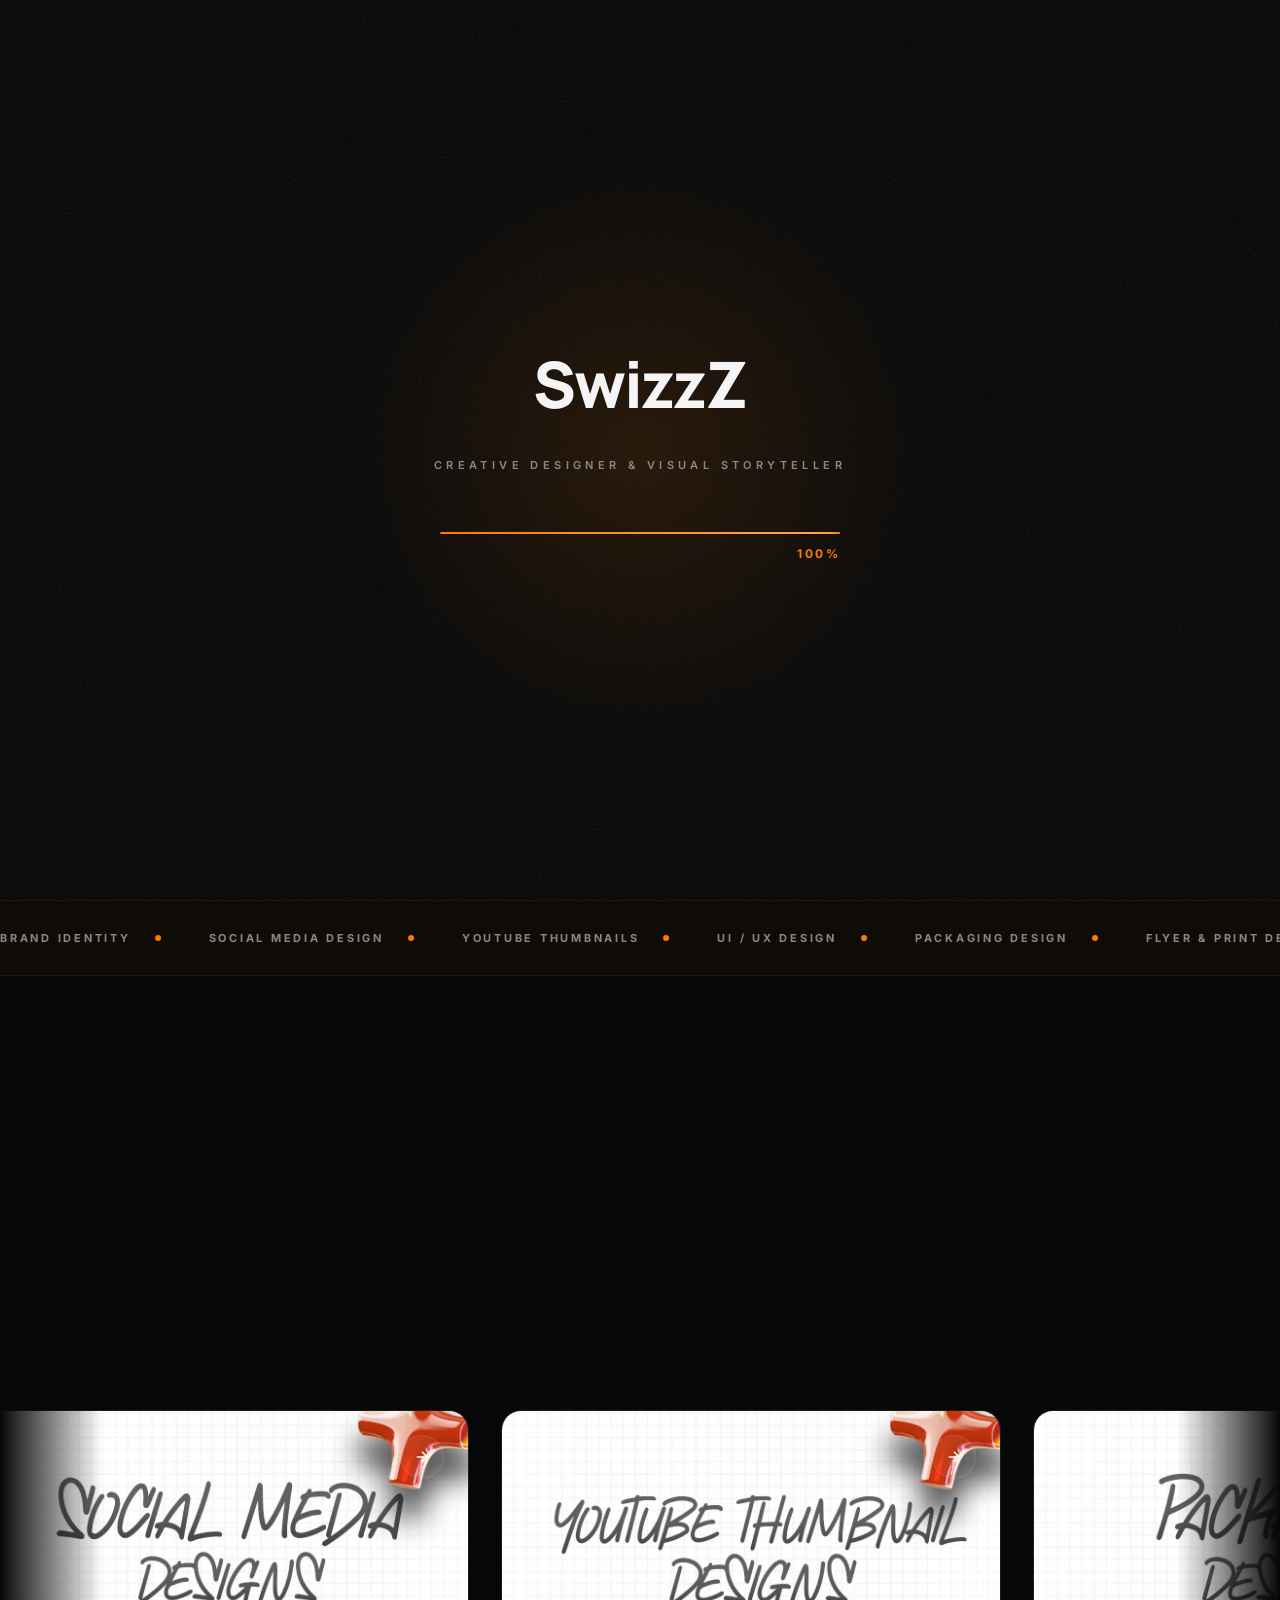
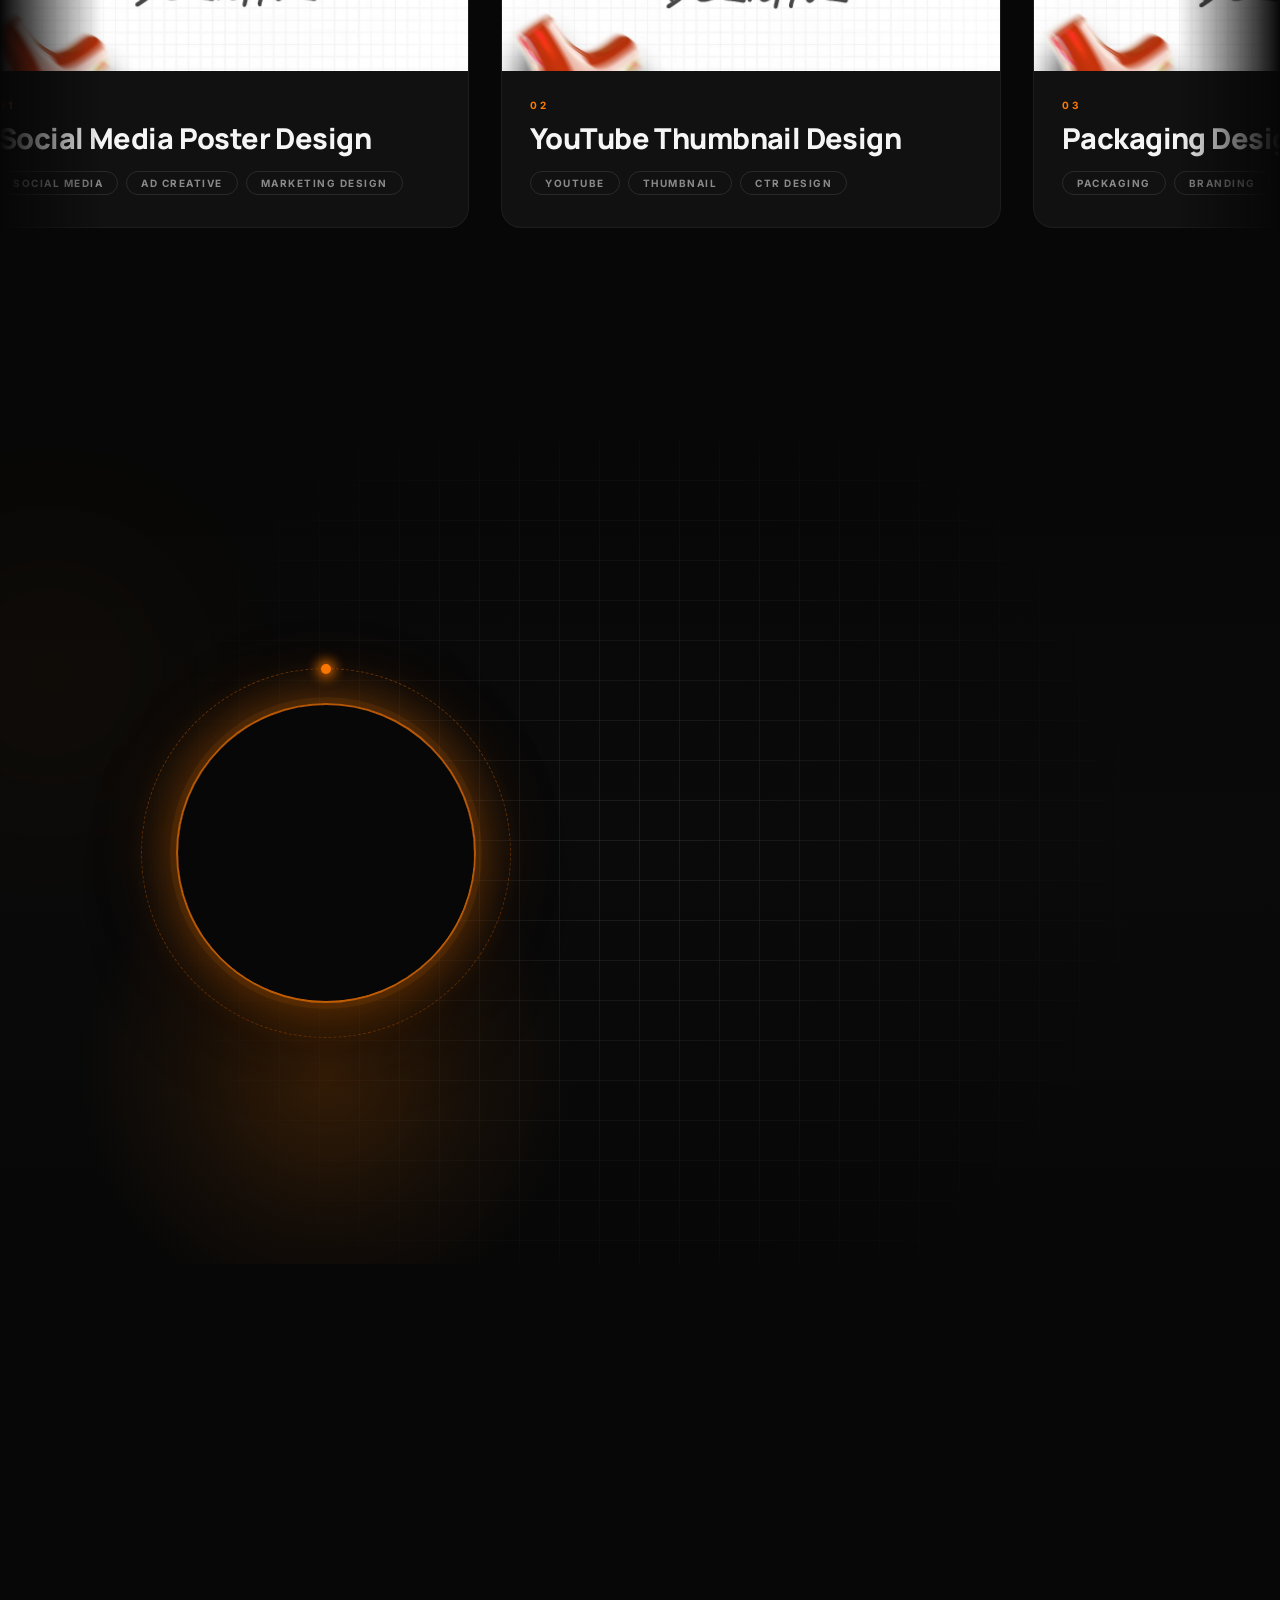
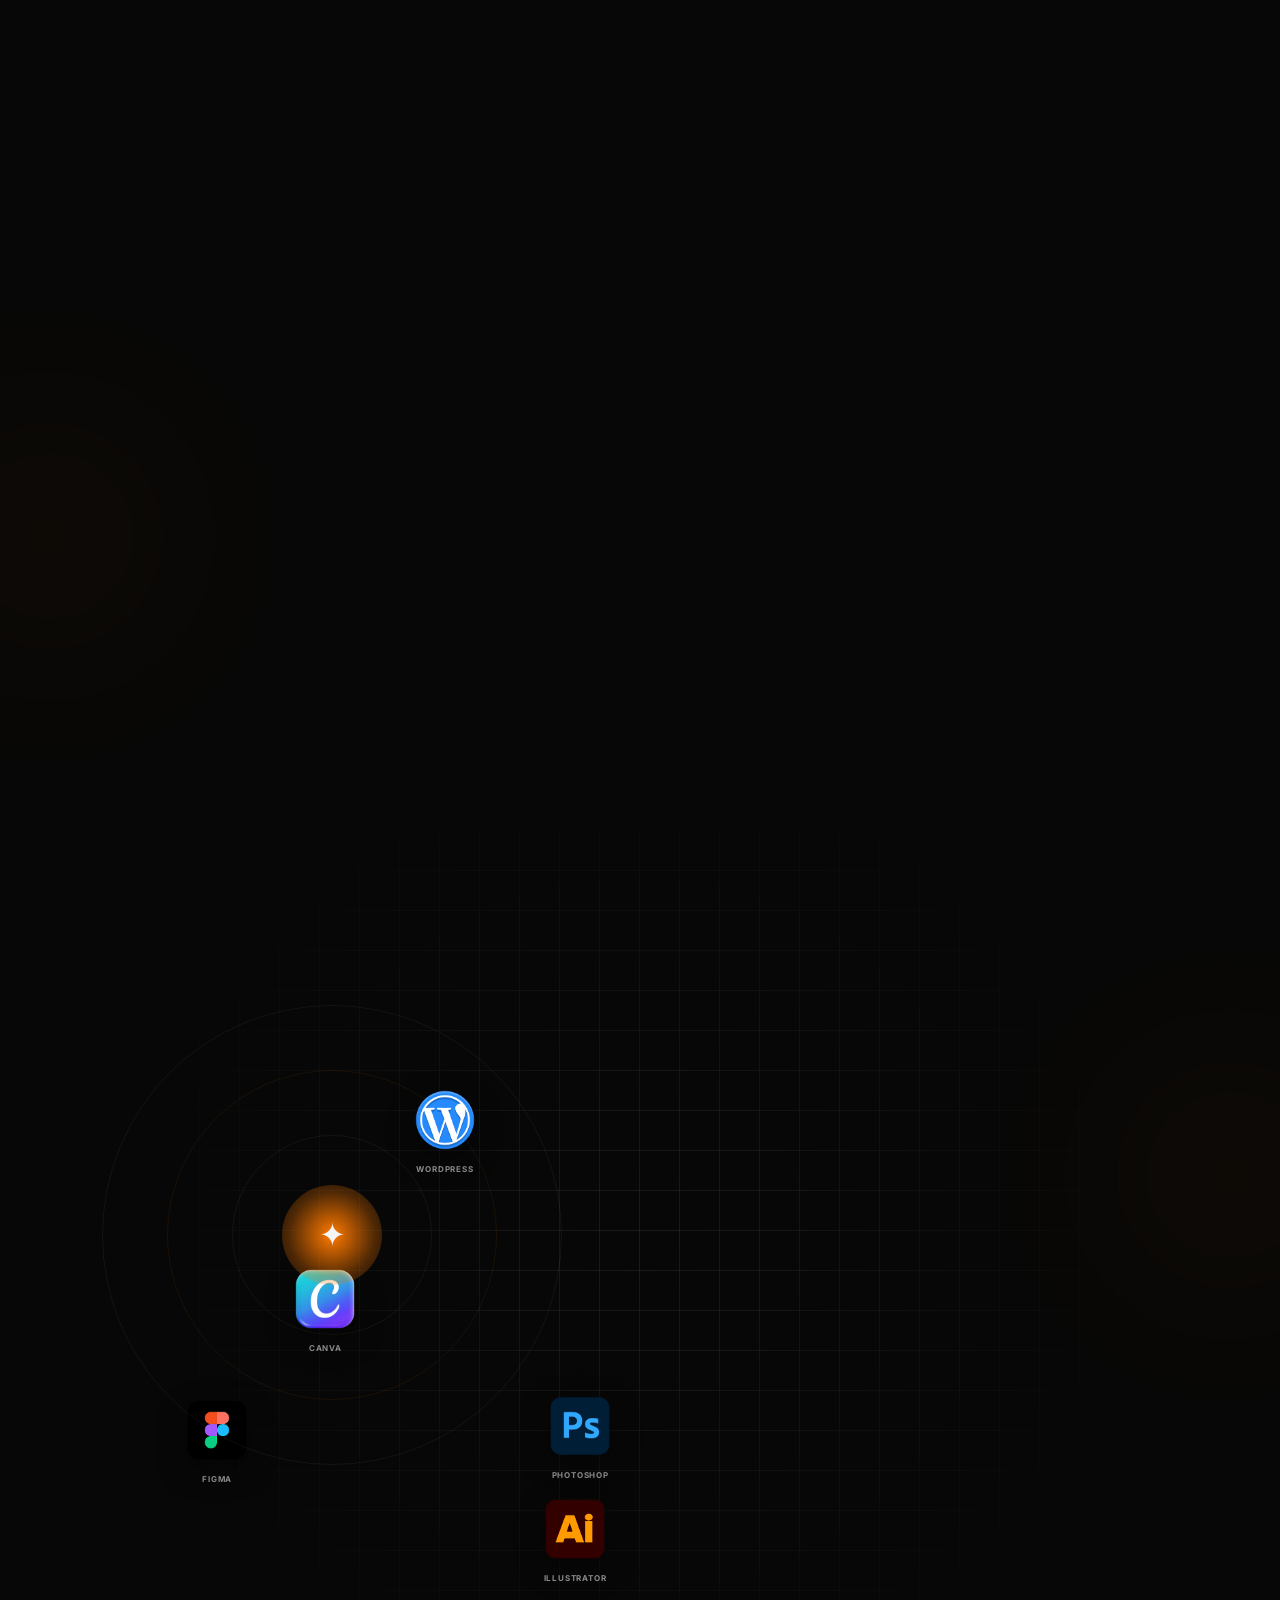
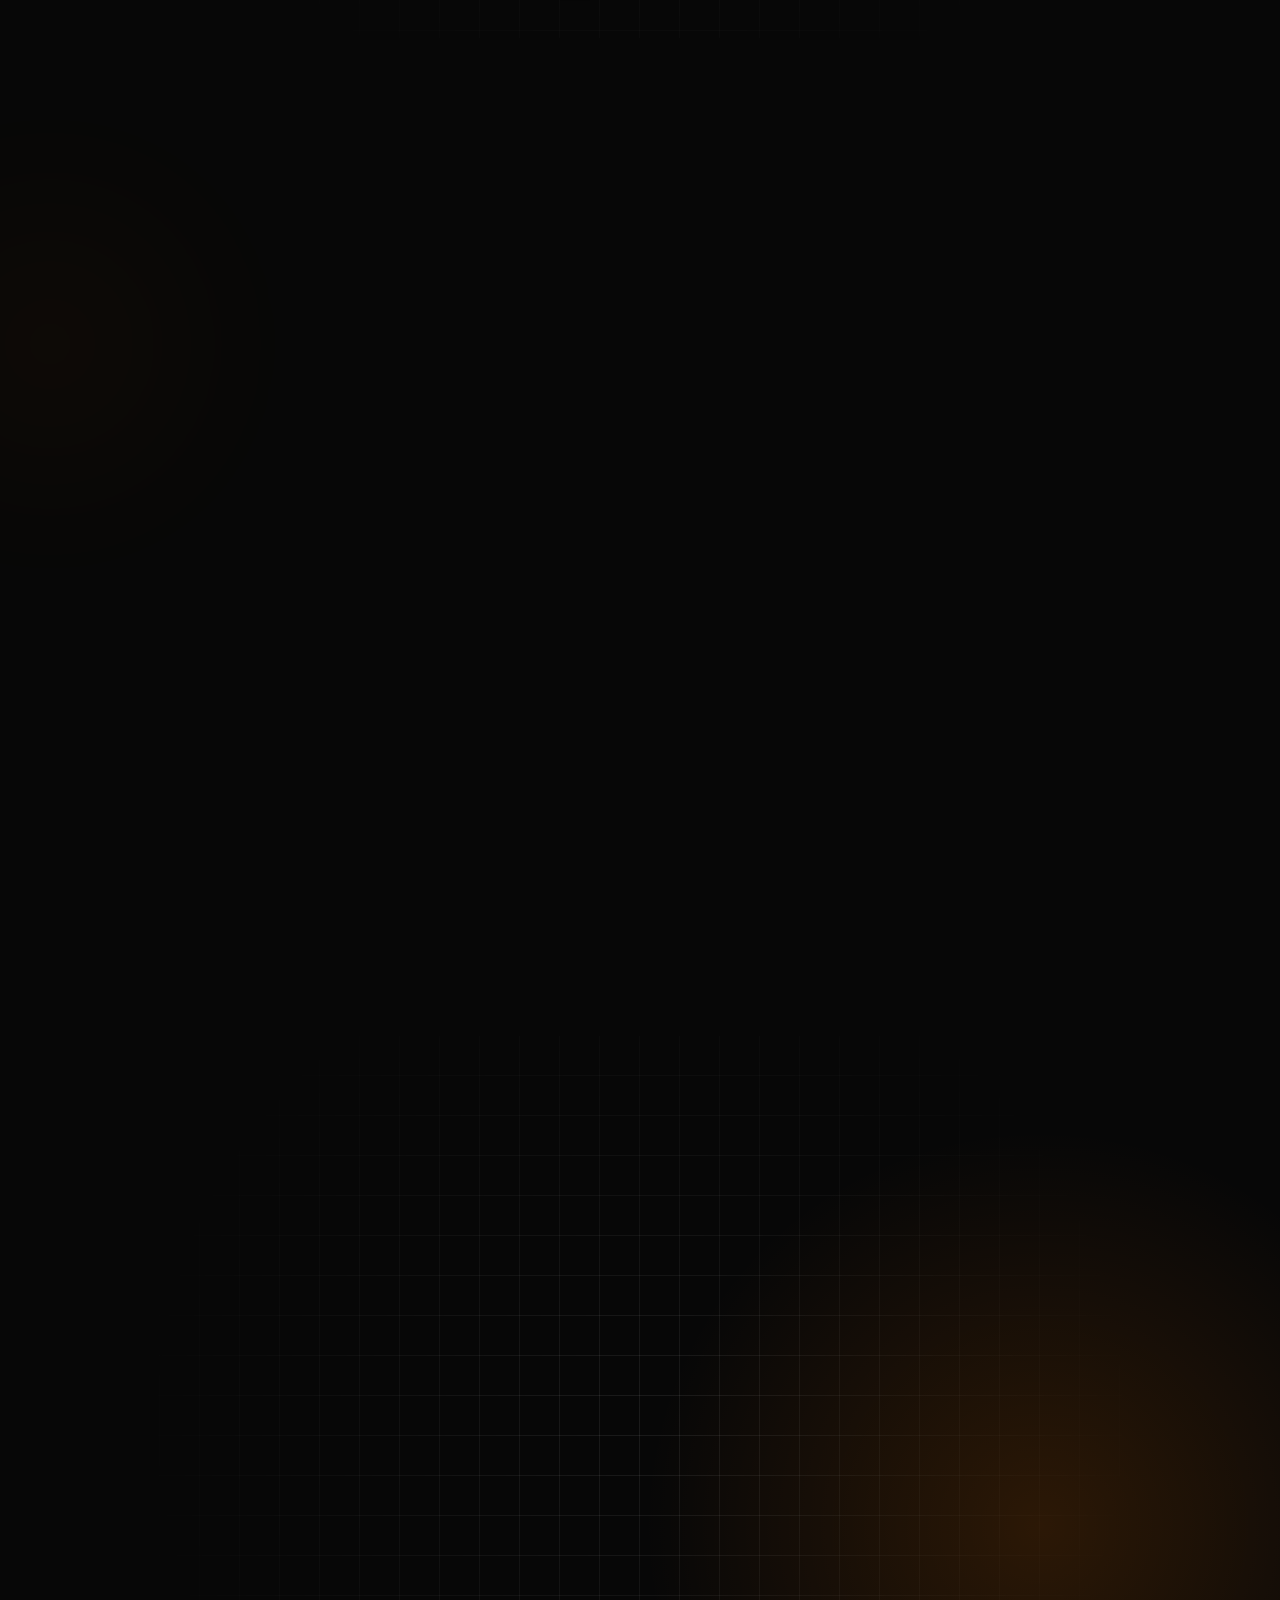
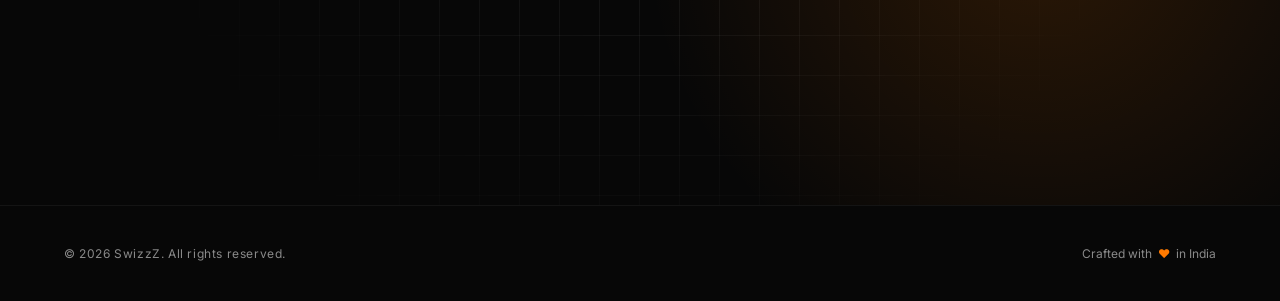
==== commit a8db9ffa: "Add files via upload" ====
--- a/Portfolio Dark/index.html
+++ b/Portfolio Dark/index.html
@@ -1,32 +1,50 @@
 <!DOCTYPE html>
 <html lang="en">
+
 <head>
   <meta charset="UTF-8" />
   <meta name="viewport" content="width=device-width, initial-scale=1.0" />
   <title>SwizzZ – Creative Designer &amp; Visual Storyteller</title>
-  <meta name="description" content="Award-winning graphic and creative designer crafting immersive brand identities, digital campaigns, and cinematic visual experiences. Available for global projects." />
-  <meta name="keywords" content="graphic designer, creative designer, brand identity, UI UX, motion design, visual designer, portfolio" />
+  <meta name="description"
+    content="Award-winning graphic and creative designer crafting immersive brand identities, digital campaigns, and cinematic visual experiences. Available for global projects." />
+  <meta name="keywords"
+    content="graphic designer, creative designer, brand identity, UI UX, motion design, visual designer, portfolio" />
 
   <!-- Open Graph -->
-  <meta property="og:title"       content="SwizzZ – Creative Designer" />
-  <meta property="og:description" content="Crafting immersive brand identities, digital campaigns, and cinematic visual experiences." />
-  <meta property="og:type"        content="website" />
+  <meta property="og:title" content="SwizzZ – Creative Designer" />
+  <meta property="og:description"
+    content="Crafting immersive brand identities, digital campaigns, and cinematic visual experiences." />
+  <meta property="og:type" content="website" />
 
   <!-- Fonts -->
   <link rel="preconnect" href="https://fonts.googleapis.com" />
   <link rel="preconnect" href="https://fonts.gstatic.com" crossorigin />
-  <link href="https://fonts.googleapis.com/css2?family=Inter:wght@300;400;500;600;700;800;900&family=Manrope:wght@300;400;500;600;700;800&display=swap" rel="stylesheet" />
+  <link
+    href="https://fonts.googleapis.com/css2?family=Inter:wght@300;400;500;600;700;800;900&family=Manrope:wght@300;400;500;600;700;800&display=swap"
+    rel="stylesheet" />
 
   <!-- Clash Display (self-hosted via font-face trick with a CDN) -->
   <style>
     @import url('https://api.fontshare.com/v2/css?f[]=clash-display@700,600,500,400&display=swap');
   </style>
 
-  <link rel="stylesheet" href="style.css" />
-  <link rel="icon" type="image/svg+xml" href="data:image/svg+xml,<svg xmlns='http://www.w3.org/2000/svg' viewBox='0 0 64 64'><rect width='64' height='64' rx='12' fill='%23070707'/><text x='50%' y='55%' dominant-baseline='middle' text-anchor='middle' fill='%23FF7A00' font-size='36' font-weight='900'>A</text></svg>" />
+  <style>
+    html,
+    body {
+      background-color: #070707 !important;
+    }
+  </style>
+  <link rel="stylesheet" href="style.css?v=2" />
+  <link rel="icon" type="image/svg+xml"
+    href="data:image/svg+xml,<svg xmlns='http://www.w3.org/2000/svg' viewBox='0 0 64 64'><rect width='64' height='64' rx='12' fill='%23070707'/><text x='50%' y='55%' dominant-baseline='middle' text-anchor='middle' fill='%23FF7A00' font-size='36' font-weight='900'>A</text></svg>" />
 </head>
 
 <body>
+
+  <!-- Page Transition Overlay -->
+  <div id="page-transition" class="active" aria-hidden="true">
+    <div class="transition-sweep"></div>
+  </div>
 
   <!-- ───────────────────────────────────────────
        SCROLL PROGRESS
@@ -36,8 +54,8 @@
   <!-- ───────────────────────────────────────────
        CUSTOM CURSOR
   ─────────────────────────────────────────── -->
-  <div id="cursor-dot"   aria-hidden="true"></div>
-  <div id="cursor-ring"  aria-hidden="true"></div>
+  <div id="cursor-dot" aria-hidden="true"></div>
+  <div id="cursor-ring" aria-hidden="true"></div>
   <div id="cursor-label" aria-hidden="true">VIEW</div>
 
   <canvas id="hologram-canvas" aria-hidden="true"></canvas>
@@ -101,13 +119,213 @@
         <li><a href="#testimonials">Reviews</a></li>
       </ul>
 
-      <a href="#contact" class="nav-cta">Let's Talk</a>
-
-      <button class="nav-menu-btn" id="nav-menu-btn" aria-label="Toggle Menu" aria-expanded="false">
-        <span></span>
-        <span></span>
-        <span></span>
-      </button>
+
+
+      <!-- PREMIUM 3-LINE MENU -->
+
+      <div class="menu-wrap">
+
+        <button class="nav-menu-btn" id="navMenu" aria-label="Menu">
+          <span></span>
+          <span></span>
+          <span></span>
+        </button>
+
+        <div class="floating-menu" id="floatingMenu">
+
+          <a href="#home" class="menu-item">
+            <span>HOME</span>
+            <span class="arrow">↗</span>
+          </a>
+
+          <a href="#about" class="menu-item">
+            <span>ABOUT</span>
+            <span class="arrow">↗</span>
+          </a>
+
+          <a href="#services" class="menu-item">
+            <span>SERVICES</span>
+            <span class="arrow">↗</span>
+          </a>
+
+          <a href="#projects" class="menu-item">
+            <span>WORKS</span>
+            <span class="arrow">↗</span>
+          </a>
+
+          <a href="#contact" class="menu-item hire-btn">
+            <span>HIRE ME</span>
+            <span class="arrow">↗</span>
+          </a>
+
+        </div>
+
+      </div>
+
+      <style>
+        .menu-wrap {
+          position: relative;
+          display: flex;
+          justify-content: flex-end;
+        }
+
+        .nav-menu-btn {
+          width: 32px;
+          height: 32px;
+          background: none;
+          border: none;
+          cursor: pointer;
+          display: flex;
+          flex-direction: column;
+          justify-content: center;
+          gap: 4px;
+          padding: 0;
+          z-index: 9999;
+        }
+
+        .nav-menu-btn span {
+          width: 18px;
+          height: 1.5px;
+          background: #ff7a00;
+          border-radius: 999px;
+          transition: .35s ease;
+        }
+
+        .nav-menu-btn.active span:nth-child(1) {
+          transform: translateY(5.5px) rotate(45deg);
+        }
+
+        .nav-menu-btn.active span:nth-child(2) {
+          opacity: 0;
+        }
+
+        .nav-menu-btn.active span:nth-child(3) {
+          transform: translateY(-5.5px) rotate(-45deg);
+        }
+
+        .floating-menu {
+          position: absolute;
+          top: 45px;
+          right: 0;
+
+          width: 220px;
+
+          padding: 14px;
+
+          border-radius: 22px;
+
+          background: rgba(10, 10, 10, .88);
+
+          backdrop-filter: blur(20px);
+
+          border: 1px solid rgba(255, 122, 0, .15);
+
+          box-shadow:
+            0 15px 40px rgba(0, 0, 0, .45),
+            0 0 25px rgba(255, 122, 0, .08);
+
+          opacity: 0;
+          visibility: hidden;
+
+          transform:
+            translateY(-10px) scale(.95);
+
+          transition: .35s ease;
+        }
+
+        .floating-menu.active {
+          opacity: 1;
+          visibility: visible;
+          transform:
+            translateY(0) scale(1);
+        }
+
+        .menu-item {
+          display: flex;
+          align-items: center;
+          justify-content: space-between;
+
+          padding: 13px 15px;
+
+          border-radius: 14px;
+
+          color: #fff;
+          text-decoration: none;
+
+          font-size: .85rem;
+          font-weight: 600;
+
+          transition: .3s ease;
+
+          margin-bottom: 6px;
+        }
+
+        .menu-item:last-child {
+          margin-bottom: 0;
+        }
+
+        .menu-item:hover {
+          background: rgba(255, 122, 0, .08);
+          color: #ff7a00;
+          transform: translateX(4px);
+        }
+
+        .arrow {
+          opacity: 0;
+          transition: .3s ease;
+        }
+
+        .menu-item:hover .arrow {
+          opacity: 1;
+        }
+
+        .hire-btn {
+          background:
+            linear-gradient(135deg,
+              rgba(255, 122, 0, .22),
+              rgba(255, 122, 0, .08));
+
+          border: 1px solid rgba(255, 122, 0, .18);
+        }
+
+        .hire-btn:hover {
+          background:
+            linear-gradient(135deg,
+              rgba(255, 122, 0, .35),
+              rgba(255, 122, 0, .15));
+        }
+      </style>
+
+      <script>
+
+        const menuBtn =
+          document.getElementById("navMenu");
+
+        const menu =
+          document.getElementById("floatingMenu");
+
+        menuBtn.addEventListener("click", () => {
+
+          menuBtn.classList.toggle("active");
+
+          menu.classList.toggle("active");
+
+        });
+
+        document.addEventListener("click", (e) => {
+
+          if (
+            !menu.contains(e.target)
+            &&
+            !menuBtn.contains(e.target)
+          ) {
+            menu.classList.remove("active");
+            menuBtn.classList.remove("active");
+          }
+
+        });
+
+      </script>
     </nav>
   </header>
 
@@ -117,19 +335,27 @@
          HERO
     ─────────────────────────────────────────── -->
     <section id="hero" aria-labelledby="hero-heading">
+      <!-- Layer 1: Black background (handled by #hologram-canvas & body bg) -->
       <div class="hero-bg">
         <div class="hero-bg-images" aria-hidden="true">
-          <img src="project_brand.png"     alt="" loading="eager" />
-          <img src="project_digital.png"   alt="" loading="eager" />
+          <img src="project_brand.png" alt="" loading="eager" />
+          <img src="project_digital.png" alt="" loading="eager" />
           <img src="project_packaging.png" alt="" loading="eager" />
-          <img src="project_motion.png"    alt="" loading="eager" />
-          <img src="project_web.png"       alt="" loading="eager" />
-          <img src="project_brand.png"     alt="" loading="eager" />
+          <img src="project_motion.png" alt="" loading="eager" />
+          <img src="project_web.png" alt="" loading="eager" />
+          <img src="project_brand.png" alt="" loading="eager" />
         </div>
         <div class="hero-gradient" aria-hidden="true"></div>
       </div>
 
-      <canvas id="hero-particles" aria-hidden="true"></canvas>
+      <!-- Layer 2: StarCloud particle effect -->
+      <!-- Heavy canvas effects removed for premium Framer-style performance -->
+      <div class="hero-starcloud-glow" aria-hidden="true" data-parallax="0.05"></div>
+
+      <!-- Floating SWIZZZ Keys Effect -->
+      <div class="hero-floating-keys" aria-hidden="true">
+        <img src="uploads/swizzz_keys_transparent.png" alt="SWIZZZ Floating Keys">
+      </div>
 
       <div class="hero-inner">
         <p class="eyebrow hero-eyebrow" style="margin-bottom:32px">
@@ -143,16 +369,27 @@
         </h1>
 
         <div class="hero-sub">
-          
+
 
           <div class="hero-ctas">
             <a href="#projects" class="btn-primary">
               <span>View Work</span>
-              <svg xmlns="http://www.w3.org/2000/svg" width="16" height="16" fill="none" stroke="currentColor" stroke-width="2.5" viewBox="0 0 24 24"><path d="M5 12h14M12 5l7 7-7 7"/></svg>
+              <svg xmlns="http://www.w3.org/2000/svg" width="16" height="16" fill="none" stroke="currentColor"
+                stroke-width="2.5" viewBox="0 0 24 24">
+                <path d="M5 12h14M12 5l7 7-7 7" />
+              </svg>
             </a>
-            <a href="#contact" class="btn-secondary">
+            <a href="#contact" class="btn-secondary btn-hire-me">
               <span>Hire Me</span>
             </a>
+            <style>
+              @media (max-width: 768px) {
+                .hero-ctas a {
+                  font-size: 12px !important;
+                  white-space: nowrap;
+                }
+              }
+            </style>
           </div>
         </div>
       </div>
@@ -168,23 +405,24 @@
     ─────────────────────────────────────────── -->
     <div class="marquee-section" aria-hidden="true">
       <div class="marquee-track">
-        <!-- Duplicated for seamless loop -->
+        <!-- Set A -->
         <span class="marquee-item">Brand Identity <span class="sep"></span></span>
         <span class="marquee-item">Social Media Design <span class="sep"></span></span>
         <span class="marquee-item">YouTube Thumbnails <span class="sep"></span></span>
         <span class="marquee-item">UI / UX Design <span class="sep"></span></span>
         <span class="marquee-item">Packaging Design <span class="sep"></span></span>
-        <span class="marquee-item">Flyer & Print Design <span class="sep"></span></span>
+        <span class="marquee-item">Flyer &amp; Print Design <span class="sep"></span></span>
+        <span class="marquee-item">LinkedIn Cover Design <span class="sep"></span></span>
+        <span class="marquee-item">Typography <span class="sep"></span></span>
+        <!-- Set B — exact duplicate for seamless loop -->
         <span class="marquee-item">Brand Identity <span class="sep"></span></span>
-        <span class="marquee-item">Typography <span class="sep"></span></span>
-        <span class="marquee-item">Social Media Design <span class="sep"></span></span>
         <span class="marquee-item">Social Media Design <span class="sep"></span></span>
         <span class="marquee-item">YouTube Thumbnails <span class="sep"></span></span>
         <span class="marquee-item">UI / UX Design <span class="sep"></span></span>
         <span class="marquee-item">Packaging Design <span class="sep"></span></span>
-        <span class="marquee-item">Flyer & Print Design <span class="sep"></span></span>
-        <span class="marquee-item">Brand Identity <span class="sep"></span></span>
-        <span class="marquee-item">UI / UX Design <span class="sep"></span></span>
+        <span class="marquee-item">Flyer &amp; Print Design <span class="sep"></span></span>
+        <span class="marquee-item">LinkedIn Cover Design <span class="sep"></span></span>
+        <span class="marquee-item">Typography <span class="sep"></span></span>
       </div>
     </div>
 
@@ -197,11 +435,12 @@
           <div class="section-title-block">
             <p class="eyebrow fade-up">Selected Work</p>
             <h2 class="heading-xl fade-up" id="projects-heading" style="transition-delay:0.1s">
-              Case Studies &amp;<br/>Creative Projects
+              Case Studies &amp;<br />Creative Projects
             </h2>
           </div>
           <p class="section-meta fade-up" style="transition-delay:0.2s">
-            Each project is a unique visual journey — from strategy and concept through to the final pixel. Hover to pause.
+            Each project is a unique visual journey — from strategy and concept through to the final pixel. Hover to
+            pause.
           </p>
         </div>
       </div>
@@ -209,108 +448,345 @@
       <div class="carousel-outer" id="carousel-outer" role="region" aria-label="Project Carousel">
         <div class="carousel-track" id="carousel-track">
 
-          <article class="project-card" id="project-card-1" tabindex="0" role="button" aria-label="Social Media Poster Design">
-            <div class="project-card-img project-card-img--social"><div class="card-visual-inner"><div class="cv-screen cv-screen-1"></div><div class="cv-screen cv-screen-2"></div><div class="cv-glow"></div></div></div>
+          <article class="project-card" id="project-card-1" tabindex="0" role="button"
+            aria-label="Social Media Poster Design">
+            <div class="project-card-img project-card-img--social">
+              <div class="card-visual-inner">
+                <img src="THumbnail/thumb_social.jpg" alt="Social Media Poster Design" loading="lazy" style="width:100%;height:100%;object-fit:cover;object-position:center;display:block;" />
+              </div>
+            </div>
             <div class="project-card-glow" aria-hidden="true"></div>
             <div class="project-card-body">
               <span class="project-card-num">01</span>
               <h3 class="project-card-title">Social Media Poster Design</h3>
-              <div class="project-card-tags"><span class="project-tag">Social Media</span><span class="project-tag">Ad Creative</span><span class="project-tag">Marketing Design</span></div>
-            </div>
-            <div class="project-card-arrow" aria-hidden="true"><svg xmlns="http://www.w3.org/2000/svg" fill="none" viewBox="0 0 24 24" stroke="currentColor" stroke-width="2"><path d="M5 12h14M12 5l7 7-7 7"/></svg></div>
+              <div class="project-card-tags"><span class="project-tag">Social Media</span><span class="project-tag">Ad
+                  Creative</span><span class="project-tag">Marketing Design</span></div>
+            </div>
+            <div class="project-card-arrow" aria-hidden="true"><svg xmlns="http://www.w3.org/2000/svg" fill="none"
+                viewBox="0 0 24 24" stroke="currentColor" stroke-width="2">
+                <path d="M5 12h14M12 5l7 7-7 7" />
+              </svg></div>
           </article>
 
-          <article class="project-card" id="project-card-2" tabindex="0" role="button" aria-label="YouTube Thumbnail Design">
-            <div class="project-card-img project-card-img--yt"><div class="card-visual-inner"><div class="cv-screen cv-screen-1"></div><div class="cv-play-btn"></div><div class="cv-glow"></div></div></div>
+          <article class="project-card" id="project-card-2" tabindex="0" role="button"
+            aria-label="YouTube Thumbnail Design">
+            <div class="project-card-img project-card-img--yt">
+              <div class="card-visual-inner">
+                <img src="THumbnail/thumb_youtube.jpg" alt="YouTube Thumbnail Design" loading="lazy" style="width:100%;height:100%;object-fit:cover;object-position:center;display:block;" />
+              </div>
+            </div>
             <div class="project-card-glow" aria-hidden="true"></div>
             <div class="project-card-body">
               <span class="project-card-num">02</span>
               <h3 class="project-card-title">YouTube Thumbnail Design</h3>
-              <div class="project-card-tags"><span class="project-tag">YouTube</span><span class="project-tag">Thumbnail</span><span class="project-tag">CTR Design</span></div>
-            </div>
-            <div class="project-card-arrow" aria-hidden="true"><svg xmlns="http://www.w3.org/2000/svg" fill="none" viewBox="0 0 24 24" stroke="currentColor" stroke-width="2"><path d="M5 12h14M12 5l7 7-7 7"/></svg></div>
+              <div class="project-card-tags"><span class="project-tag">YouTube</span><span
+                  class="project-tag">Thumbnail</span><span class="project-tag">CTR Design</span></div>
+            </div>
+            <div class="project-card-arrow" aria-hidden="true"><svg xmlns="http://www.w3.org/2000/svg" fill="none"
+                viewBox="0 0 24 24" stroke="currentColor" stroke-width="2">
+                <path d="M5 12h14M12 5l7 7-7 7" />
+              </svg></div>
           </article>
 
           <article class="project-card" id="project-card-3" tabindex="0" role="button" aria-label="Packaging Design">
-            <div class="project-card-img project-card-img--packaging"><div class="card-visual-inner"><div class="cv-box cv-box-1"></div><div class="cv-box cv-box-2"></div><div class="cv-glow"></div></div></div>
+            <div class="project-card-img project-card-img--packaging">
+              <div class="card-visual-inner">
+                <img src="THumbnail/thumb_packaging.jpg" alt="Packaging Design" loading="lazy" style="width:100%;height:100%;object-fit:cover;object-position:center;display:block;" />
+              </div>
+            </div>
             <div class="project-card-glow" aria-hidden="true"></div>
             <div class="project-card-body">
               <span class="project-card-num">03</span>
               <h3 class="project-card-title">Packaging Design</h3>
-              <div class="project-card-tags"><span class="project-tag">Packaging</span><span class="project-tag">Branding</span><span class="project-tag">Product Design</span></div>
-            </div>
-            <div class="project-card-arrow" aria-hidden="true"><svg xmlns="http://www.w3.org/2000/svg" fill="none" viewBox="0 0 24 24" stroke="currentColor" stroke-width="2"><path d="M5 12h14M12 5l7 7-7 7"/></svg></div>
+              <div class="project-card-tags"><span class="project-tag">Packaging</span><span
+                  class="project-tag">Branding</span><span class="project-tag">Product Design</span></div>
+            </div>
+            <div class="project-card-arrow" aria-hidden="true"><svg xmlns="http://www.w3.org/2000/svg" fill="none"
+                viewBox="0 0 24 24" stroke="currentColor" stroke-width="2">
+                <path d="M5 12h14M12 5l7 7-7 7" />
+              </svg></div>
           </article>
 
-          <article class="project-card" id="project-card-4" tabindex="0" role="button" aria-label="LinkedIn Cover Design">
-            <div class="project-card-img project-card-img--linkedin"><div class="card-visual-inner"><div class="cv-screen cv-screen-wide"></div><div class="cv-profile-dots"></div><div class="cv-glow"></div></div></div>
+          <article class="project-card" id="project-card-4" tabindex="0" role="button"
+            aria-label="LinkedIn Cover Design">
+            <div class="project-card-img project-card-img--linkedin">
+              <div class="card-visual-inner">
+                <img src="THumbnail/thumb_linkedin.jpg" alt="LinkedIn Cover Design" loading="lazy" style="width:100%;height:100%;object-fit:cover;object-position:center;display:block;" />
+              </div>
+            </div>
             <div class="project-card-glow" aria-hidden="true"></div>
             <div class="project-card-body">
               <span class="project-card-num">04</span>
               <h3 class="project-card-title">LinkedIn Cover Design</h3>
-              <div class="project-card-tags"><span class="project-tag">LinkedIn</span><span class="project-tag">Personal Branding</span><span class="project-tag">Banner Design</span></div>
-            </div>
-            <div class="project-card-arrow" aria-hidden="true"><svg xmlns="http://www.w3.org/2000/svg" fill="none" viewBox="0 0 24 24" stroke="currentColor" stroke-width="2"><path d="M5 12h14M12 5l7 7-7 7"/></svg></div>
+              <div class="project-card-tags"><span class="project-tag">LinkedIn</span><span class="project-tag">Personal
+                  Branding</span><span class="project-tag">Banner Design</span></div>
+            </div>
+            <div class="project-card-arrow" aria-hidden="true"><svg xmlns="http://www.w3.org/2000/svg" fill="none"
+                viewBox="0 0 24 24" stroke="currentColor" stroke-width="2">
+                <path d="M5 12h14M12 5l7 7-7 7" />
+              </svg></div>
           </article>
 
           <article class="project-card" id="project-card-5" tabindex="0" role="button" aria-label="Flyer Design">
-            <div class="project-card-img project-card-img--flyer"><div class="card-visual-inner"><div class="cv-flyer cv-flyer-1"></div><div class="cv-flyer cv-flyer-2"></div><div class="cv-flyer cv-flyer-3"></div><div class="cv-glow"></div></div></div>
+            <div class="project-card-img project-card-img--flyer">
+              <div class="card-visual-inner">
+                <img src="THumbnail/thumb_flyer.jpg" alt="Flyer Design" loading="lazy" style="width:100%;height:100%;object-fit:cover;object-position:center;display:block;" />
+              </div>
+            </div>
             <div class="project-card-glow" aria-hidden="true"></div>
             <div class="project-card-body">
               <span class="project-card-num">05</span>
               <h3 class="project-card-title">Flyer Design</h3>
-              <div class="project-card-tags"><span class="project-tag">Print Design</span><span class="project-tag">Promotional</span><span class="project-tag">Marketing</span></div>
-            </div>
-            <div class="project-card-arrow" aria-hidden="true"><svg xmlns="http://www.w3.org/2000/svg" fill="none" viewBox="0 0 24 24" stroke="currentColor" stroke-width="2"><path d="M5 12h14M12 5l7 7-7 7"/></svg></div>
+              <div class="project-card-tags"><span class="project-tag">Print Design</span><span
+                  class="project-tag">Promotional</span><span class="project-tag">Marketing</span></div>
+            </div>
+            <div class="project-card-arrow" aria-hidden="true"><svg xmlns="http://www.w3.org/2000/svg" fill="none"
+                viewBox="0 0 24 24" stroke="currentColor" stroke-width="2">
+                <path d="M5 12h14M12 5l7 7-7 7" />
+              </svg></div>
           </article>
 
           <article class="project-card" id="project-card-6" tabindex="0" role="button" aria-label="UI/UX Design">
-            <div class="project-card-img project-card-img--uiux"><div class="card-visual-inner"><div class="cv-laptop"></div><div class="cv-mobile"></div><div class="cv-glow"></div></div></div>
+            <div class="project-card-img project-card-img--uiux">
+              <div class="card-visual-inner">
+                <img src="THumbnail/thumb_uiux.jpg" alt="UI/UX Design" loading="lazy" style="width:100%;height:100%;object-fit:cover;object-position:center;display:block;" />
+              </div>
+            </div>
             <div class="project-card-glow" aria-hidden="true"></div>
             <div class="project-card-body">
               <span class="project-card-num">06</span>
               <h3 class="project-card-title">UI/UX Design</h3>
-              <div class="project-card-tags"><span class="project-tag">UI Design</span><span class="project-tag">UX Experience</span><span class="project-tag">Web Interface</span></div>
-            </div>
-            <div class="project-card-arrow" aria-hidden="true"><svg xmlns="http://www.w3.org/2000/svg" fill="none" viewBox="0 0 24 24" stroke="currentColor" stroke-width="2"><path d="M5 12h14M12 5l7 7-7 7"/></svg></div>
+              <div class="project-card-tags"><span class="project-tag">UI Design</span><span class="project-tag">UX
+                  Experience</span><span class="project-tag">Web Interface</span></div>
+            </div>
+            <div class="project-card-arrow" aria-hidden="true"><svg xmlns="http://www.w3.org/2000/svg" fill="none"
+                viewBox="0 0 24 24" stroke="currentColor" stroke-width="2">
+                <path d="M5 12h14M12 5l7 7-7 7" />
+              </svg></div>
           </article>
 
           <!-- Duplicate set B for seamless loop -->
           <article class="project-card" tabindex="-1" aria-hidden="true">
-            <div class="project-card-img project-card-img--social"><div class="card-visual-inner"><div class="cv-screen cv-screen-1"></div><div class="cv-screen cv-screen-2"></div><div class="cv-glow"></div></div></div>
+            <div class="project-card-img project-card-img--social">
+              <div class="card-visual-inner">
+                <img src="THumbnail/thumb_social.jpg" alt="" loading="lazy" style="width:100%;height:100%;object-fit:cover;object-position:center;display:block;" />
+              </div>
+            </div>
             <div class="project-card-glow" aria-hidden="true"></div>
-            <div class="project-card-body"><span class="project-card-num">01</span><h3 class="project-card-title">Social Media Poster Design</h3><div class="project-card-tags"><span class="project-tag">Social Media</span><span class="project-tag">Ad Creative</span><span class="project-tag">Marketing Design</span></div></div>
-            <div class="project-card-arrow" aria-hidden="true"><svg xmlns="http://www.w3.org/2000/svg" fill="none" viewBox="0 0 24 24" stroke="currentColor" stroke-width="2"><path d="M5 12h14M12 5l7 7-7 7"/></svg></div>
+            <div class="project-card-body"><span class="project-card-num">01</span>
+              <h3 class="project-card-title">Social Media Poster Design</h3>
+              <div class="project-card-tags"><span class="project-tag">Social Media</span><span class="project-tag">Ad
+                  Creative</span><span class="project-tag">Marketing Design</span></div>
+            </div>
+            <div class="project-card-arrow" aria-hidden="true"><svg xmlns="http://www.w3.org/2000/svg" fill="none"
+                viewBox="0 0 24 24" stroke="currentColor" stroke-width="2">
+                <path d="M5 12h14M12 5l7 7-7 7" />
+              </svg></div>
           </article>
           <article class="project-card" tabindex="-1" aria-hidden="true">
-            <div class="project-card-img project-card-img--yt"><div class="card-visual-inner"><div class="cv-screen cv-screen-1"></div><div class="cv-play-btn"></div><div class="cv-glow"></div></div></div>
+            <div class="project-card-img project-card-img--yt">
+              <div class="card-visual-inner">
+                <img src="THumbnail/thumb_youtube.jpg" alt="" loading="lazy" style="width:100%;height:100%;object-fit:cover;object-position:center;display:block;" />
+              </div>
+            </div>
             <div class="project-card-glow" aria-hidden="true"></div>
-            <div class="project-card-body"><span class="project-card-num">02</span><h3 class="project-card-title">YouTube Thumbnail Design</h3><div class="project-card-tags"><span class="project-tag">YouTube</span><span class="project-tag">Thumbnail</span><span class="project-tag">CTR Design</span></div></div>
-            <div class="project-card-arrow" aria-hidden="true"><svg xmlns="http://www.w3.org/2000/svg" fill="none" viewBox="0 0 24 24" stroke="currentColor" stroke-width="2"><path d="M5 12h14M12 5l7 7-7 7"/></svg></div>
+            <div class="project-card-body"><span class="project-card-num">02</span>
+              <h3 class="project-card-title">YouTube Thumbnail Design</h3>
+              <div class="project-card-tags"><span class="project-tag">YouTube</span><span
+                  class="project-tag">Thumbnail</span><span class="project-tag">CTR Design</span></div>
+            </div>
+            <div class="project-card-arrow" aria-hidden="true"><svg xmlns="http://www.w3.org/2000/svg" fill="none"
+                viewBox="0 0 24 24" stroke="currentColor" stroke-width="2">
+                <path d="M5 12h14M12 5l7 7-7 7" />
+              </svg></div>
           </article>
           <article class="project-card" tabindex="-1" aria-hidden="true">
-            <div class="project-card-img project-card-img--packaging"><div class="card-visual-inner"><div class="cv-box cv-box-1"></div><div class="cv-box cv-box-2"></div><div class="cv-glow"></div></div></div>
+            <div class="project-card-img project-card-img--packaging">
+              <div class="card-visual-inner">
+                <img src="THumbnail/thumb_packaging.jpg" alt="" loading="lazy" style="width:100%;height:100%;object-fit:cover;object-position:center;display:block;" />
+              </div>
+            </div>
             <div class="project-card-glow" aria-hidden="true"></div>
-            <div class="project-card-body"><span class="project-card-num">03</span><h3 class="project-card-title">Packaging Design</h3><div class="project-card-tags"><span class="project-tag">Packaging</span><span class="project-tag">Branding</span><span class="project-tag">Product Design</span></div></div>
-            <div class="project-card-arrow" aria-hidden="true"><svg xmlns="http://www.w3.org/2000/svg" fill="none" viewBox="0 0 24 24" stroke="currentColor" stroke-width="2"><path d="M5 12h14M12 5l7 7-7 7"/></svg></div>
+            <div class="project-card-body"><span class="project-card-num">03</span>
+              <h3 class="project-card-title">Packaging Design</h3>
+              <div class="project-card-tags"><span class="project-tag">Packaging</span><span
+                  class="project-tag">Branding</span><span class="project-tag">Product Design</span></div>
+            </div>
+            <div class="project-card-arrow" aria-hidden="true"><svg xmlns="http://www.w3.org/2000/svg" fill="none"
+                viewBox="0 0 24 24" stroke="currentColor" stroke-width="2">
+                <path d="M5 12h14M12 5l7 7-7 7" />
+              </svg></div>
           </article>
           <article class="project-card" tabindex="-1" aria-hidden="true">
-            <div class="project-card-img project-card-img--linkedin"><div class="card-visual-inner"><div class="cv-screen cv-screen-wide"></div><div class="cv-profile-dots"></div><div class="cv-glow"></div></div></div>
+            <div class="project-card-img project-card-img--linkedin">
+              <div class="card-visual-inner">
+                <img src="THumbnail/thumb_linkedin.jpg" alt="" loading="lazy" style="width:100%;height:100%;object-fit:cover;object-position:center;display:block;" />
+              </div>
+            </div>
             <div class="project-card-glow" aria-hidden="true"></div>
-            <div class="project-card-body"><span class="project-card-num">04</span><h3 class="project-card-title">LinkedIn Cover Design</h3><div class="project-card-tags"><span class="project-tag">LinkedIn</span><span class="project-tag">Personal Branding</span><span class="project-tag">Banner Design</span></div></div>
-            <div class="project-card-arrow" aria-hidden="true"><svg xmlns="http://www.w3.org/2000/svg" fill="none" viewBox="0 0 24 24" stroke="currentColor" stroke-width="2"><path d="M5 12h14M12 5l7 7-7 7"/></svg></div>
+            <div class="project-card-body"><span class="project-card-num">04</span>
+              <h3 class="project-card-title">LinkedIn Cover Design</h3>
+              <div class="project-card-tags"><span class="project-tag">LinkedIn</span><span class="project-tag">Personal
+                  Branding</span><span class="project-tag">Banner Design</span></div>
+            </div>
+            <div class="project-card-arrow" aria-hidden="true"><svg xmlns="http://www.w3.org/2000/svg" fill="none"
+                viewBox="0 0 24 24" stroke="currentColor" stroke-width="2">
+                <path d="M5 12h14M12 5l7 7-7 7" />
+              </svg></div>
           </article>
           <article class="project-card" tabindex="-1" aria-hidden="true">
-            <div class="project-card-img project-card-img--flyer"><div class="card-visual-inner"><div class="cv-flyer cv-flyer-1"></div><div class="cv-flyer cv-flyer-2"></div><div class="cv-flyer cv-flyer-3"></div><div class="cv-glow"></div></div></div>
+            <div class="project-card-img project-card-img--flyer">
+              <div class="card-visual-inner">
+                <img src="THumbnail/thumb_flyer.jpg" alt="" loading="lazy" style="width:100%;height:100%;object-fit:cover;object-position:center;display:block;" />
+              </div>
+            </div>
             <div class="project-card-glow" aria-hidden="true"></div>
-            <div class="project-card-body"><span class="project-card-num">05</span><h3 class="project-card-title">Flyer Design</h3><div class="project-card-tags"><span class="project-tag">Print Design</span><span class="project-tag">Promotional</span><span class="project-tag">Marketing</span></div></div>
-            <div class="project-card-arrow" aria-hidden="true"><svg xmlns="http://www.w3.org/2000/svg" fill="none" viewBox="0 0 24 24" stroke="currentColor" stroke-width="2"><path d="M5 12h14M12 5l7 7-7 7"/></svg></div>
+            <div class="project-card-body"><span class="project-card-num">05</span>
+              <h3 class="project-card-title">Flyer Design</h3>
+              <div class="project-card-tags"><span class="project-tag">Print Design</span><span
+                  class="project-tag">Promotional</span><span class="project-tag">Marketing</span></div>
+            </div>
+            <div class="project-card-arrow" aria-hidden="true"><svg xmlns="http://www.w3.org/2000/svg" fill="none"
+                viewBox="0 0 24 24" stroke="currentColor" stroke-width="2">
+                <path d="M5 12h14M12 5l7 7-7 7" />
+              </svg></div>
           </article>
           <article class="project-card" tabindex="-1" aria-hidden="true">
-            <div class="project-card-img project-card-img--uiux"><div class="card-visual-inner"><div class="cv-laptop"></div><div class="cv-mobile"></div><div class="cv-glow"></div></div></div>
+            <div class="project-card-img project-card-img--uiux">
+              <div class="card-visual-inner">
+                <img src="THumbnail/thumb_uiux.jpg" alt="" loading="lazy" style="width:100%;height:100%;object-fit:cover;object-position:center;display:block;" />
+              </div>
+            </div>
             <div class="project-card-glow" aria-hidden="true"></div>
-            <div class="project-card-body"><span class="project-card-num">06</span><h3 class="project-card-title">UI/UX Design</h3><div class="project-card-tags"><span class="project-tag">UI Design</span><span class="project-tag">UX Experience</span><span class="project-tag">Web Interface</span></div></div>
-            <div class="project-card-arrow" aria-hidden="true"><svg xmlns="http://www.w3.org/2000/svg" fill="none" viewBox="0 0 24 24" stroke="currentColor" stroke-width="2"><path d="M5 12h14M12 5l7 7-7 7"/></svg></div>
+            <div class="project-card-body"><span class="project-card-num">06</span>
+              <h3 class="project-card-title">UI/UX Design</h3>
+              <div class="project-card-tags"><span class="project-tag">UI Design</span><span class="project-tag">UX
+                  Experience</span><span class="project-tag">Web Interface</span></div>
+            </div>
+            <div class="project-card-arrow" aria-hidden="true"><svg xmlns="http://www.w3.org/2000/svg" fill="none"
+                viewBox="0 0 24 24" stroke="currentColor" stroke-width="2">
+                <path d="M5 12h14M12 5l7 7-7 7" />
+              </svg></div>
+            <script>
+              const outer = document.querySelector(".carousel-outer");
+              const track = document.querySelector(".carousel-track");
+
+              const isCarouselMobile = () => window.innerWidth <= 768;
+
+              let isDown = false;
+              let isScrollingActive = true;
+              let startX;
+              let scrollLeft;
+              let scrollTimeout;
+              let wrapOffset = 0;
+
+              // Dynamically cache the start offset of duplicate cards to prevent layout thrashing
+              function updateWrapOffset() {
+                const cards = Array.from(track.querySelectorAll('.project-card'));
+                if (cards.length >= 7 && cards[6]) {
+                  wrapOffset = cards[6].offsetLeft;
+                } else {
+                  wrapOffset = track.scrollWidth / 2;
+                }
+              }
+
+              // Initial calculation & updates on window resize or orient change
+              updateWrapOffset();
+              window.addEventListener("load", updateWrapOffset);
+              window.addEventListener("resize", updateWrapOffset);
+              window.addEventListener("orientationchange", () => setTimeout(updateWrapOffset, 200));
+
+              // Auto marquee
+              let autoSpeed = 1.5;
+
+              function autoScroll() {
+                if (isCarouselMobile()) {
+                  // Mobile Javascript scroll
+                  if (isScrollingActive && !isDown) {
+                    outer.scrollLeft += autoSpeed; // Smooth speed for mobile
+                    if (wrapOffset > 0 && outer.scrollLeft >= wrapOffset) {
+                      outer.scrollLeft -= wrapOffset;
+                    }
+                  }
+                } else {
+                  // Desktop Original scroll
+                  if (!isDown) {
+                    outer.scrollLeft += autoSpeed;
+                    if (
+                      outer.scrollLeft >=
+                      (track.scrollWidth - outer.clientWidth) / 2
+                    ) {
+                      outer.scrollLeft = 0;
+                    }
+                  }
+                }
+                requestAnimationFrame(autoScroll);
+              }
+
+              requestAnimationFrame(autoScroll);
+
+              // Seamless Scroll Wrap-Around & Resume logic on Mobile
+              let isWrapping = false;
+              outer.addEventListener("scroll", () => {
+                if (!isCarouselMobile()) return;
+                if (isWrapping || wrapOffset <= 0) return;
+
+                // Seamless Infinite Loop checks (both directions)
+                if (outer.scrollLeft >= wrapOffset) {
+                  isWrapping = true;
+                  outer.scrollLeft -= wrapOffset;
+                  if (isDown) scrollLeft -= wrapOffset;
+                  isWrapping = false;
+                } else if (outer.scrollLeft <= 0.5) {
+                  isWrapping = true;
+                  outer.scrollLeft += wrapOffset;
+                  if (isDown) scrollLeft += wrapOffset;
+                  isWrapping = false;
+                }
+              });
+
+              // Mouse Drag (for desktop / mouse users)
+              outer.addEventListener("mousedown", (e) => {
+                isDown = true;
+                isScrollingActive = false;
+                startX = e.pageX;
+                scrollLeft = outer.scrollLeft;
+                outer.style.cursor = "grabbing";
+              });
+
+              window.addEventListener("mouseup", () => {
+                isDown = false;
+                outer.style.cursor = "grab";
+                clearTimeout(scrollTimeout);
+                scrollTimeout = setTimeout(() => {
+                  isScrollingActive = true;
+                }, 200);
+              });
+
+              outer.addEventListener("mousemove", (e) => {
+                if (!isDown) return;
+                e.preventDefault();
+                const walk = (e.pageX - startX) * 2;
+                outer.scrollLeft = scrollLeft - walk;
+              });
+
+              // Touch Swiping (on mobile we let the browser handle native touch scroll,
+              // but we capture start/end to pause/resume marquee smoothly)
+              outer.addEventListener("touchstart", (e) => {
+                isDown = true;
+                isScrollingActive = false;
+                startX = e.touches[0].pageX;
+                scrollLeft = outer.scrollLeft;
+              });
+
+              outer.addEventListener("touchend", () => {
+                isDown = false;
+                clearTimeout(scrollTimeout);
+                scrollTimeout = setTimeout(() => {
+                  isScrollingActive = true;
+                }, 800);
+              });
+            </script>
           </article>
 
         </div>
@@ -326,8 +802,7 @@
 
           <!-- Left: circular portrait -->
           <div class="about-visual-col">
-            <div class="about-radial-glow" aria-hidden="true"></div>
-            <canvas class="about-particles-canvas" aria-hidden="true"></canvas>
+            <div class="about-radial-glow" aria-hidden="true" data-parallax="0.1"></div>
             <div class="about-rotating-ring" aria-hidden="true"></div>
 
             <div class="about-circle-wrap" id="about-portrait">
@@ -341,17 +816,19 @@
           <div class="about-content">
             <p class="eyebrow fade-up">Who I Am</p>
             <h3 class="heading-xl fade-up" id="about-heading" style="transition-delay:0.1s">
-              I'm SUGANESH<span class="accent-orange">.</span>
+              I'm <span style="color:#FF7A00;">SUGANESH</span><span class="accent-orange">.</span>
             </h3>
 
-            <p class="body-text fade-up" style="transition-delay:0.2s; color:var(--gray); line-height:1.85; font-size:1.05rem;">
-             <em style="color:var(--white); font-style:normal; font-weight:600;">A Graphic Designer</em> based in Vellore, with 2 years of creative
-experience at Valavan Academy. I specialize in bold, scroll-stopping visuals for social
-media, logos, branding, and thumbnails.
-
-Whether it's a clean website cover or a high-impact Instagram post, I bring ideas to
-life using Photoshop, Illustrator, and Figma. 
+            <p class="body-text fade-up">
+              <em style="color:var(--white); font-style:normal; font-weight:600;">A Graphic Designer</em> based in
+              Vellore, with 2 years of creative experience at Valavan Academy. I specialize in bold,
+              scroll-stopping visuals for social media, logos, branding, and thumbnails.
+
+              Whether it's a clean website cover or a high-impact Instagram post, I bring ideas to
+              life using Photoshop, Illustrator, and Figma.
             </p>
+
+
 
             <!-- Glassmorphism stats -->
             <div class="about-stats fade-up" style="transition-delay:0.3s">
@@ -370,10 +847,16 @@
             </div>
 
             <div class="hero-ctas fade-up" style="transition-delay:0.4s">
-              <a href="#contact" class="btn-primary">
+              <a href="#contact" class="btn-primary btn-work-together">
                 <span>Work Together</span>
-                <svg xmlns="http://www.w3.org/2000/svg" width="16" height="16" fill="none" stroke="currentColor" stroke-width="2.5" viewBox="0 0 24 24"><path d="M5 12h14M12 5l7 7-7 7"/></svg>
+                <svg xmlns="http://www.w3.org/2000/svg" width="16" height="16" fill="none" stroke="currentColor"
+                  stroke-width="2.5" viewBox="0 0 24 24">
+                  <path d="M5 12h14M12 5l7 7-7 7" />
+                </svg>
               </a>
+              <button class="btn-secondary btn-hire-me" type="button">
+                <span>Hire Me</span>
+              </button>
             </div>
           </div>
 
@@ -390,56 +873,77 @@
           <div class="section-title-block">
             <p class="eyebrow fade-up">What I Do</p>
             <h2 class="heading-xl fade-up" id="services-heading" style="transition-delay:0.1s">
-              Services &amp;<br/>Capabilities
+              Services &amp;<br />Capabilities
             </h2>
           </div>
           <p class="section-meta fade-up" style="transition-delay:0.2s">
-            Every service is delivered with obsessive attention to detail, strategic thinking, and a relentless commitment to visual excellence.
+            Every service is delivered with obsessive attention to detail, strategic thinking, and a relentless
+            commitment to visual excellence.
           </p>
         </div>
 
         <div class="services-grid">
 
-          <div class="service-card fade-up" style="transition-delay:0.1s">
-            <span class="service-card-num">01</span>
-            <div class="service-icon">🎨</div>
-            <h3 class="service-title">Brand Identity</h3>
-            <p class="service-desc">Logo design, visual systems, brand guidelines, and identity packages that define who you are and how the world sees you.</p>
-          </div>
-
-          <div class="service-card fade-up" style="transition-delay:0.2s">
-            <span class="service-card-num">02</span>
-            <div class="service-icon">📱</div>
-            <h3 class="service-title">Social Media Design</h3>
-            <p class="service-desc">Scroll-stopping posts, ad creatives, and campaign visuals engineered for maximum engagement and brand recall.</p>
-          </div>
-
-          <div class="service-card fade-up" style="transition-delay:0.3s">
-            <span class="service-card-num">03</span>
-            <div class="service-icon">🎬</div>
-            <h3 class="service-title">YouTube Thumbnails</h3>
-            <p class="service-desc">High-CTR thumbnail designs that demand clicks. Data-informed aesthetics built around your audience psychology.</p>
-          </div>
-
-          <div class="service-card fade-up" style="transition-delay:0.4s">
-            <span class="service-card-num">04</span>
-            <div class="service-icon">📦</div>
-            <h3 class="service-title">Packaging Design</h3>
-            <p class="service-desc">Product packaging that stands out on shelves and screens — combining premium aesthetics with clear communication.</p>
-          </div>
-
-          <div class="service-card fade-up" style="transition-delay:0.5s">
-            <span class="service-card-num">05</span>
-            <div class="service-icon">🖥️</div>
-            <h3 class="service-title">UI / UX Design</h3>
-            <p class="service-desc">Clean, intuitive digital interfaces — from app screens to web dashboards — that balance beauty with seamless usability.</p>
-          </div>
-
-          <div class="service-card fade-up" style="transition-delay:0.6s">
-            <span class="service-card-num">06</span>
-            <div class="service-icon">✍️</div>
-            <h3 class="service-title">Flyer &amp; Print Design</h3>
-            <p class="service-desc">Event flyers, promotional materials, and print-ready assets designed to capture attention in any medium.</p>
+          <div class="service-card-wrapper">
+            <div class="service-card fade-up" style="transition-delay:0.1s">
+              <span class="service-card-num">01</span>
+              <div class="service-icon">🎨</div>
+              <h3 class="service-title">Brand Identity</h3>
+              <p class="service-desc">Logo design, visual systems, brand guidelines, and identity packages that define
+                who
+                you are and how the world sees you.</p>
+            </div>
+          </div>
+
+          <div class="service-card-wrapper">
+            <div class="service-card fade-up" style="transition-delay:0.2s">
+              <span class="service-card-num">02</span>
+              <div class="service-icon">📱</div>
+              <h3 class="service-title">Social Media Design</h3>
+              <p class="service-desc">Scroll-stopping posts, ad creatives, and campaign visuals engineered for maximum
+                engagement and brand recall.</p>
+            </div>
+          </div>
+
+          <div class="service-card-wrapper">
+            <div class="service-card fade-up" style="transition-delay:0.3s">
+              <span class="service-card-num">03</span>
+              <div class="service-icon">🎬</div>
+              <h3 class="service-title">YouTube Thumbnails</h3>
+              <p class="service-desc">High-CTR thumbnail designs that demand clicks. Data-informed aesthetics built
+                around
+                your audience psychology.</p>
+            </div>
+          </div>
+
+          <div class="service-card-wrapper">
+            <div class="service-card fade-up" style="transition-delay:0.4s">
+              <span class="service-card-num">04</span>
+              <div class="service-icon">📦</div>
+              <h3 class="service-title">Packaging Design</h3>
+              <p class="service-desc">Product packaging that stands out on shelves and screens — combining premium
+                aesthetics with clear communication.</p>
+            </div>
+          </div>
+
+          <div class="service-card-wrapper">
+            <div class="service-card fade-up" style="transition-delay:0.5s">
+              <span class="service-card-num">05</span>
+              <div class="service-icon">🖥️</div>
+              <h3 class="service-title">UI / UX Design</h3>
+              <p class="service-desc">Clean, intuitive digital interfaces — from app screens to web dashboards — that
+                balance beauty with seamless usability.</p>
+            </div>
+          </div>
+
+          <div class="service-card-wrapper">
+            <div class="service-card fade-up" style="transition-delay:0.6s">
+              <span class="service-card-num">06</span>
+              <div class="service-icon">✍️</div>
+              <h3 class="service-title">Flyer &amp; Print Design</h3>
+              <p class="service-desc">Event flyers, promotional materials, and print-ready assets designed to capture
+                attention in any medium.</p>
+            </div>
           </div>
 
         </div>
@@ -483,6 +987,15 @@
               <div class="orbit-planet" style="--angle:180deg; --radius:230px">
                 <img src="wordpress.png" alt="WordPress" />
                 <span class="orbit-planet-label">WordPress</span>
+                <style>
+                  @media (max-width: 768px) {
+                    .orbit-planet img {
+                      width: 45px !important;
+                      height: 45px !important;
+                      object-fit: contain;
+                    }
+                  }
+                </style>
               </div>
             </div>
           </div>
@@ -491,7 +1004,7 @@
           <div>
             <p class="eyebrow fade-up">Toolkit</p>
             <h2 class="heading-xl fade-up" id="skills-heading" style="transition-delay:0.1s; margin-bottom:48px">
-              Skills &amp;<br/>Software
+              Skills &amp;<br />Software
             </h2>
 
             <div class="skills-list fade-up" style="transition-delay:0.2s">
@@ -500,35 +1013,45 @@
                   <span class="skill-name">Adobe Photoshop</span>
                   <span class="skill-pct">90%</span>
                 </div>
-                <div class="skill-bar-track"><div class="skill-bar-fill" data-pct="90"></div></div>
+                <div class="skill-bar-track">
+                  <div class="skill-bar-fill" data-pct="90"></div>
+                </div>
               </div>
               <div class="skill-item">
                 <div class="skill-item-head">
                   <span class="skill-name">Adobe Illustrator</span>
                   <span class="skill-pct">60%</span>
                 </div>
-                <div class="skill-bar-track"><div class="skill-bar-fill" data-pct="60"></div></div>
+                <div class="skill-bar-track">
+                  <div class="skill-bar-fill" data-pct="60"></div>
+                </div>
               </div>
               <div class="skill-item">
                 <div class="skill-item-head">
                   <span class="skill-name">Canva</span>
                   <span class="skill-pct">90%</span>
                 </div>
-                <div class="skill-bar-track"><div class="skill-bar-fill" data-pct="90"></div></div>
+                <div class="skill-bar-track">
+                  <div class="skill-bar-fill" data-pct="90"></div>
+                </div>
               </div>
               <div class="skill-item">
                 <div class="skill-item-head">
                   <span class="skill-name">Figma</span>
                   <span class="skill-pct">60%</span>
                 </div>
-                <div class="skill-bar-track"><div class="skill-bar-fill" data-pct="60"></div></div>
+                <div class="skill-bar-track">
+                  <div class="skill-bar-fill" data-pct="60"></div>
+                </div>
               </div>
               <div class="skill-item">
                 <div class="skill-item-head">
                   <span class="skill-name">WordPress</span>
                   <span class="skill-pct">60%</span>
                 </div>
-                <div class="skill-bar-track"><div class="skill-bar-fill" data-pct="60"></div></div>
+                <div class="skill-bar-track">
+                  <div class="skill-bar-fill" data-pct="60"></div>
+                </div>
               </div>
             </div>
           </div>
@@ -546,7 +1069,7 @@
           <div class="section-title-block">
             <p class="eyebrow fade-up">Kind Words</p>
             <h2 class="heading-xl fade-up" id="testimonials-heading" style="transition-delay:0.1s">
-              What Clients<br/>Say
+              What Clients<br />Say
             </h2>
           </div>
         </div>
@@ -605,10 +1128,16 @@
               <div class="t-dot" data-idx="2"></div>
             </div>
             <button class="t-btn" id="t-prev" aria-label="Previous testimonial">
-              <svg xmlns="http://www.w3.org/2000/svg" fill="none" viewBox="0 0 24 24" stroke="currentColor" stroke-width="2"><path d="M19 12H5M12 19l-7-7 7-7"/></svg>
+              <svg xmlns="http://www.w3.org/2000/svg" fill="none" viewBox="0 0 24 24" stroke="currentColor"
+                stroke-width="2">
+                <path d="M19 12H5M12 19l-7-7 7-7" />
+              </svg>
             </button>
             <button class="t-btn" id="t-next" aria-label="Next testimonial">
-              <svg xmlns="http://www.w3.org/2000/svg" fill="none" viewBox="0 0 24 24" stroke="currentColor" stroke-width="2"><path d="M5 12h14M12 5l7 7-7 7"/></svg>
+              <svg xmlns="http://www.w3.org/2000/svg" fill="none" viewBox="0 0 24 24" stroke="currentColor"
+                stroke-width="2">
+                <path d="M5 12h14M12 5l7 7-7 7" />
+              </svg>
             </button>
           </div>
         </div>
@@ -619,28 +1148,50 @@
          CONTACT
     ─────────────────────────────────────────── -->
     <section id="contact" class="section" aria-labelledby="contact-heading">
-      <div class="contact-glow" aria-hidden="true"></div>
+      <div class="contact-glow" aria-hidden="true" data-parallax="-0.05"></div>
       <div class="container">
         <div class="contact-inner">
-          <p class="eyebrow fade-up">Get In Touch</p>
-          <h2 class="contact-heading fade-up" id="contact-heading" style="transition-delay:0.1s">LET'S<br/>CREATE</h2>
-
-          <a href="mailto:swizzzdzign@gmail.com" class="contact-email-link fade-up" style="transition-delay:0.2s" aria-label="Email SwizzZ">
+          <p class="eyebrow fade-up"
+            style="display:block; width:100%; text-align:center !important; margin:0 auto; font-size:8px; letter-spacing:2px;">
+            Get In Touch
+          </p>
+          <h2 class="contact-heading fade-up" id="contact-heading" style="transition-delay:0.1s">LET'S<br />CREATE</h2>
+
+          <a href="mailto:swizzzdzign@gmail.com" class="contact-email-link fade-up" style="transition-delay:0.2s"
+            aria-label="Email SwizzZ">
             swizzzdzign@gmail.com
           </a>
 
           <div class="contact-socials fade-up" style="transition-delay:0.4s">
-            <a href="https://www.behance.net/swizzzdzign" class="social-link" aria-label="Behance profile" title="Behance" target="_blank">
-              <svg xmlns="http://www.w3.org/2000/svg" width="20" height="20" viewBox="0 0 24 24" fill="currentColor"><path d="M7.803 5.731c.589 0 1.119.051 1.605.155.483.103.903.264 1.253.491.35.228.622.519.814.875.192.356.288.791.288 1.306 0 .562-.126 1.03-.379 1.399-.254.37-.619.673-1.092.909.657.19 1.145.525 1.468 1.01.323.483.485 1.072.485 1.769 0 .553-.103 1.037-.311 1.453a2.96 2.96 0 01-.849 1.03 3.862 3.862 0 01-1.26.617c-.481.138-.988.207-1.52.207H2V5.731h5.803zm-.351 4.972c.46 0 .838-.109 1.13-.325.293-.218.439-.557.439-1.022 0-.262-.048-.478-.143-.649a1.02 1.02 0 00-.38-.399 1.645 1.645 0 00-.56-.198 3.4 3.4 0 00-.676-.063H4.423v2.656h3.029zm.166 5.239c.247 0 .482-.025.706-.074.225-.05.422-.131.59-.246.168-.115.302-.268.401-.459.1-.191.15-.431.15-.718 0-.573-.16-.979-.481-1.22-.321-.24-.749-.36-1.28-.36H4.423v3.077h3.195zm9.565-1.406c.273.266.682.398 1.229.398.384 0 .714-.096.991-.288.277-.191.446-.393.508-.604h1.922c-.307.955-.78 1.638-1.412 2.051-.634.413-1.4.619-2.3.619-.624 0-1.187-.101-1.687-.304a3.604 3.604 0 01-1.27-.855 3.733 3.733 0 01-.8-1.31 4.862 4.862 0 01-.277-1.654c0-.594.096-1.143.285-1.649a3.817 3.817 0 01.813-1.311 3.75 3.75 0 011.257-.867 4.082 4.082 0 011.614-.313c.66 0 1.239.127 1.736.382.497.255.909.6 1.236 1.034.327.434.562.93.706 1.487.143.558.194 1.145.151 1.76h-5.733c.021.596.199 1.028.471 1.294zm2.138-3.622c-.217-.24-.563-.36-1.035-.36-.306 0-.561.052-.766.156a1.488 1.488 0 00-.49.384 1.38 1.38 0 00-.254.499 2.52 2.52 0 00-.078.508h3.084c-.073-.51-.245-.947-.46-1.187zM15.068 7.5h4.343V8.8h-4.343V7.5z"/></svg>
+            <a href="https://www.behance.net/swizzzdzign" class="social-link" aria-label="Behance profile"
+              title="Behance" target="_blank">
+              <svg xmlns="http://www.w3.org/2000/svg" width="20" height="20" viewBox="0 0 24 24" fill="currentColor">
+                <path
+                  d="M7.803 5.731c.589 0 1.119.051 1.605.155.483.103.903.264 1.253.491.35.228.622.519.814.875.192.356.288.791.288 1.306 0 .562-.126 1.03-.379 1.399-.254.37-.619.673-1.092.909.657.19 1.145.525 1.468 1.01.323.483.485 1.072.485 1.769 0 .553-.103 1.037-.311 1.453a2.96 2.96 0 01-.849 1.03 3.862 3.862 0 01-1.26.617c-.481.138-.988.207-1.52.207H2V5.731h5.803zm-.351 4.972c.46 0 .838-.109 1.13-.325.293-.218.439-.557.439-1.022 0-.262-.048-.478-.143-.649a1.02 1.02 0 00-.38-.399 1.645 1.645 0 00-.56-.198 3.4 3.4 0 00-.676-.063H4.423v2.656h3.029zm.166 5.239c.247 0 .482-.025.706-.074.225-.05.422-.131.59-.246.168-.115.302-.268.401-.459.1-.191.15-.431.15-.718 0-.573-.16-.979-.481-1.22-.321-.24-.749-.36-1.28-.36H4.423v3.077h3.195zm9.565-1.406c.273.266.682.398 1.229.398.384 0 .714-.096.991-.288.277-.191.446-.393.508-.604h1.922c-.307.955-.78 1.638-1.412 2.051-.634.413-1.4.619-2.3.619-.624 0-1.187-.101-1.687-.304a3.604 3.604 0 01-1.27-.855 3.733 3.733 0 01-.8-1.31 4.862 4.862 0 01-.277-1.654c0-.594.096-1.143.285-1.649a3.817 3.817 0 01.813-1.311 3.75 3.75 0 011.257-.867 4.082 4.082 0 011.614-.313c.66 0 1.239.127 1.736.382.497.255.909.6 1.236 1.034.327.434.562.93.706 1.487.143.558.194 1.145.151 1.76h-5.733c.021.596.199 1.028.471 1.294zm2.138-3.622c-.217-.24-.563-.36-1.035-.36-.306 0-.561.052-.766.156a1.488 1.488 0 00-.49.384 1.38 1.38 0 00-.254.499 2.52 2.52 0 00-.078.508h3.084c-.073-.51-.245-.947-.46-1.187zM15.068 7.5h4.343V8.8h-4.343V7.5z" />
+              </svg>
             </a>
-            <a href="https://www.instagram.com/dzign_swizzz/" class="social-link" aria-label="Instagram profile" title="Instagram" target="_blank">
-              <svg xmlns="http://www.w3.org/2000/svg" width="20" height="20" viewBox="0 0 24 24" fill="none" stroke="currentColor" stroke-width="1.8"><rect x="2" y="2" width="20" height="20" rx="5" ry="5"/><path d="M16 11.37A4 4 0 1112.63 8 4 4 0 0116 11.37z"/><line x1="17.5" y1="6.5" x2="17.51" y2="6.5"/></svg>
+            <a href="https://www.instagram.com/dzign_swizzz/" class="social-link" aria-label="Instagram profile"
+              title="Instagram" target="_blank">
+              <svg xmlns="http://www.w3.org/2000/svg" width="20" height="20" viewBox="0 0 24 24" fill="none"
+                stroke="currentColor" stroke-width="1.8">
+                <rect x="2" y="2" width="20" height="20" rx="5" ry="5" />
+                <path d="M16 11.37A4 4 0 1112.63 8 4 4 0 0116 11.37z" />
+                <line x1="17.5" y1="6.5" x2="17.51" y2="6.5" />
+              </svg>
             </a>
-            <a href="https://www.linkedin.com/in/suganesh-k-4877032b4/" class="social-link" aria-label="LinkedIn profile" title="LinkedIn" target="_blank">
-              <svg xmlns="http://www.w3.org/2000/svg" width="20" height="20" viewBox="0 0 24 24" fill="currentColor"><path d="M16 8a6 6 0 016 6v7h-4v-7a2 2 0 00-2-2 2 2 0 00-2 2v7h-4v-7a6 6 0 016-6zM2 9h4v12H2z"/><circle cx="4" cy="4" r="2"/></svg>
+            <a href="https://www.linkedin.com/in/suganesh-k-4877032b4/" class="social-link"
+              aria-label="LinkedIn profile" title="LinkedIn" target="_blank">
+              <svg xmlns="http://www.w3.org/2000/svg" width="20" height="20" viewBox="0 0 24 24" fill="currentColor">
+                <path d="M16 8a6 6 0 016 6v7h-4v-7a2 2 0 00-2-2 2 2 0 00-2 2v7h-4v-7a6 6 0 016-6zM2 9h4v12H2z" />
+                <circle cx="4" cy="4" r="2" />
+              </svg>
             </a>
-            <a href="https://wa.me/917305290305" class="social-link" aria-label="WhatsApp" title="WhatsApp" target="_blank">
-              <svg xmlns="http://www.w3.org/2000/svg" width="20" height="20" viewBox="0 0 24 24" fill="currentColor"><path d="M12.001 2.002c-5.522 0-9.999 4.477-9.999 9.999 0 1.763.456 3.42 1.252 4.86L2.001 22l5.304-1.253c1.44.796 3.097 1.252 4.86 1.252 5.522 0 9.999-4.477 9.999-9.999 0-5.522-4.477-9.999-9.999-9.999zm4.37 13.911c-.24-.067-.713-.306-1.121-.511-.408-.205-.713-.306-.97-.306-.254 0-.511.102-.919.612-.408.51-.713.612-.969.612-.255 0-.51-.102-1.019-.306-.51-.204-1.121-.612-1.631-1.121-.51-.51-.918-1.122-1.121-1.632-.204-.51-.102-.765.153-1.02.255-.255.51-.51.765-.765.255-.255.306-.408.459-.612.153-.204.051-.408 0-.612s-.459-1.122-.612-1.53c-.153-.408-.306-.765-.561-.765-.255 0-.51 0-.765.255s-1.02 1.02-1.02 2.449c0 1.428.612 2.755 1.53 3.979 2.551 3.571 5.918 5.714 9.183 5.714.255 0 .51 0 .765-.051.255-.051.918-.357 1.224-1.02.306-.663.306-1.224.204-1.326-.102-.102-.306-.204-.561-.357z"/></svg>
+            <a href="https://wa.me/917305290305" class="social-link" aria-label="WhatsApp" title="WhatsApp"
+              target="_blank">
+              <svg xmlns="http://www.w3.org/2000/svg" width="20" height="20" viewBox="0 0 24 24" fill="currentColor">
+                <path
+                  d="M12.001 2.002c-5.522 0-9.999 4.477-9.999 9.999 0 1.763.456 3.42 1.252 4.86L2.001 22l5.304-1.253c1.44.796 3.097 1.252 4.86 1.252 5.522 0 9.999-4.477 9.999-9.999 0-5.522-4.477-9.999-9.999-9.999zm4.37 13.911c-.24-.067-.713-.306-1.121-.511-.408-.205-.713-.306-.97-.306-.254 0-.511.102-.919.612-.408.51-.713.612-.969.612-.255 0-.51-.102-1.019-.306-.51-.204-1.121-.612-1.631-1.121-.51-.51-.918-1.122-1.121-1.632-.204-.51-.102-.765.153-1.02.255-.255.51-.51.765-.765.255-.255.306-.408.459-.612.153-.204.051-.408 0-.612s-.459-1.122-.612-1.53c-.153-.408-.306-.765-.561-.765-.255 0-.51 0-.765.255s-1.02 1.02-1.02 2.449c0 1.428.612 2.755 1.53 3.979 2.551 3.571 5.918 5.714 9.183 5.714.255 0 .51 0 .765-.051.255-.051.918-.357 1.224-1.02.306-.663.306-1.224.204-1.326-.102-.102-.306-.204-.561-.357z" />
+              </svg>
             </a>
           </div>
         </div>
@@ -657,6 +1208,83 @@
   </footer>
 
 
+  <!-- Hire Me Modal Popup -->
+  <div id="hire-modal" class="modal-overlay" aria-hidden="true">
+    <div class="modal-card">
+      <button class="modal-close-btn" id="close-modal-btn" aria-label="Close Modal">&times;</button>
+
+      <div class="modal-header">
+        <h2 class="modal-title">Let's Build Something Amazing 🚀</h2>
+        <p class="modal-subtitle">Tell me about your project and I'll get back to you on WhatsApp.</p>
+      </div>
+
+      <form id="hire-form" class="modal-form" autocomplete="on">
+        <!-- Floating Label Inputs -->
+        <div class="form-group">
+          <input type="text" id="hire-name" name="name" required placeholder=" " />
+          <label for="hire-name">Full Name</label>
+        </div>
+
+        <div class="form-group">
+          <input type="tel" id="hire-phone" name="phone" required placeholder=" " />
+          <label for="hire-phone">Phone Number</label>
+        </div>
+
+        <div class="form-group">
+          <input type="email" id="hire-email" name="email" placeholder=" " />
+          <label for="hire-email">Email Address (optional)</label>
+        </div>
+
+        <div class="form-group dropdown-group">
+          <select id="hire-design-type" name="design_type" required>
+            <option value="" disabled selected hidden></option>
+            <option value="Social Media Poster Design">Social Media Poster Design</option>
+            <option value="YouTube Thumbnail Design">YouTube Thumbnail Design</option>
+            <option value="Logo Design">Logo Design</option>
+            <option value="Branding & Identity">Branding & Identity</option>
+            <option value="Flyer Design">Flyer Design</option>
+            <option value="Packaging Design">Packaging Design</option>
+            <option value="UI/UX Design">UI/UX Design</option>
+            <option value="Website Design">Website Design</option>
+            <option value="WordPress Website">WordPress Website</option>
+            <option value="AI Creative Design">AI Creative Design</option>
+            <option value="Other">Other</option>
+          </select>
+          <label for="hire-design-type" class="select-label">Design Type</label>
+          <div class="select-arrow"></div>
+        </div>
+
+        <div class="form-group">
+          <textarea id="hire-details" name="details" required placeholder=" " rows="4"></textarea>
+          <label for="hire-details">Project Details</label>
+          <div class="textarea-placeholder-tip">Tell me about your project, goals, timeline, references, and
+            requirements...</div>
+        </div>
+
+        <button type="submit" class="modal-submit-btn">
+          <span>Send via WhatsApp</span>
+          <svg xmlns="http://www.w3.org/2000/svg" width="18" height="18" fill="currentColor" viewBox="0 0 24 24">
+            <path
+              d="M.057 24l1.687-6.163c-1.041-1.804-1.588-3.849-1.587-5.946C.06 5.348 5.397.01 12.008.01c3.202.001 6.212 1.246 8.477 3.514 2.266 2.268 3.507 5.28 3.505 8.484-.004 6.657-5.34 11.997-11.953 11.997-2.005-.001-3.973-.502-5.724-1.455L0 24zm6.09-3.232c1.548.92 3.195 1.406 4.887 1.408 5.48.002 9.937-4.45 9.94-9.927.002-2.654-1.03-5.148-2.908-7.028C16.288 3.342 13.797 2.31 11.14 2.308c-5.48 0-9.936 4.45-9.939 9.927-.001 1.77.464 3.5 1.347 5.03L1.517 21.05l3.902-1.024c1.552.847 3.298 1.29 5.074 1.292-.001 0-.001 0 0 0zm10.175-5.572c-.275-.137-1.62-.8-1.87-.893-.25-.092-.43-.137-.61.137-.18.275-.7.893-.86 1.072-.16.18-.32.2-.595.062-.275-.137-1.16-.427-2.21-1.366-.817-.728-1.37-1.627-1.53-1.9-.16-.276-.017-.424.12-.562.124-.125.275-.32.413-.48.14-.16.185-.275.275-.458.09-.183.046-.343-.023-.48-.068-.137-.61-1.474-.835-2.016-.22-.53-.44-.458-.61-.467-.156-.008-.336-.01-.516-.01-.18 0-.473.067-.72.336-.248.27-.945.924-.945 2.253s.967 2.61 1.103 2.793c.137.183 1.902 2.906 4.607 4.07.643.277 1.145.443 1.536.568.646.206 1.233.177 1.697.108.517-.077 1.62-.662 1.85-1.3.23-.637.23-1.182.162-1.3-.07-.116-.25-.183-.526-.32z" />
+          </svg>
+        </button>
+      </form>
+
+      <!-- Contact Info at bottom of popup -->
+      <div class="modal-footer">
+        <span class="footer-name">Suganesh</span>
+        <a href="https://wa.me/917305290305" target="_blank" class="footer-phone" rel="noopener">
+          <svg class="wa-icon" xmlns="http://www.w3.org/2000/svg" width="18" height="18" fill="currentColor"
+            viewBox="0 0 24 24">
+            <path
+              d="M.057 24l1.687-6.163c-1.041-1.804-1.588-3.849-1.587-5.946C.06 5.348 5.397.01 12.008.01c3.202.001 6.212 1.246 8.477 3.514 2.266 2.268 3.507 5.28 3.505 8.484-.004 6.657-5.34 11.997-11.953 11.997-2.005-.001-3.973-.502-5.724-1.455L0 24zm6.09-3.232c1.548.92 3.195 1.406 4.887 1.408 5.48.002 9.937-4.45 9.94-9.927.002-2.654-1.03-5.148-2.908-7.028C16.288 3.342 13.797 2.31 11.14 2.308c-5.48 0-9.936 4.45-9.939 9.927-.001 1.77.464 3.5 1.347 5.03L1.517 21.05l3.902-1.024c1.552.847 3.298 1.29 5.074 1.292-.001 0-.001 0 0 0zm10.175-5.572c-.275-.137-1.62-.8-1.87-.893-.25-.092-.43-.137-.61.137-.18.275-.7.893-.86 1.072-.16.18-.32.2-.595.062-.275-.137-1.16-.427-2.21-1.366-.817-.728-1.37-1.627-1.53-1.9-.16-.276-.017-.424.12-.562.124-.125.275-.32.413-.48.14-.16.185-.275.275-.458.09-.183.046-.343-.023-.48-.068-.137-.61-1.474-.835-2.016-.22-.53-.44-.458-.61-.467-.156-.008-.336-.01-.516-.01-.18 0-.473.067-.72.336-.248.27-.945.924-.945 2.253s.967 2.61 1.103 2.793c.137.183 1.902 2.906 4.607 4.07.643.277 1.145.443 1.536.568.646.206 1.233.177 1.697.108.517-.077 1.62-.662 1.85-1.3.23-.637.23-1.182.162-1.3-.07-.116-.25-.183-.526-.32z" />
+          </svg>
+          +91 7305290305
+        </a>
+      </div>
+    </div>
+  </div>
+
   <script src="main.js" defer></script>
 
   <!-- Enhanced inline init for font face -->
@@ -668,4 +1296,5 @@
   </script>
 
 </body>
-</html>
+
+</html>
--- a/Portfolio Dark/style.css
+++ b/Portfolio Dark/style.css
@@ -7,33 +7,41 @@
 
 /* ─── CSS CUSTOM PROPERTIES ─────────────────────────────── */
 :root {
-  --bg:         #070707;
-  --orange:     #FF7A00;
-  --orange-lt:  #FFA94D;
-  --white:      #F5F5F5;
-  --gray:       #8A8A8A;
-  --dark-surf:  #0E0E0E;
-  --card-bg:    #111111;
-  --border:     rgba(255,122,0,0.15);
+  --bg: #070707;
+  --orange: #FF7A00;
+  --orange-lt: #FFA94D;
+  --white: #F5F5F5;
+  --gray: #8A8A8A;
+  --dark-surf: #0E0E0E;
+  --card-bg: #111111;
+  --border: rgba(255, 122, 0, 0.15);
 
   --font-head: 'Clash Display', 'Cabinet Grotesk', 'Manrope', sans-serif;
   --font-body: 'Inter', 'Manrope', sans-serif;
 
-  --ease-out-expo: cubic-bezier(0.16,1,0.3,1);
-  --ease-in-out:   cubic-bezier(0.76,0,0.24,1);
-  --ease-elastic:  cubic-bezier(0.34,1.56,0.64,1);
+  --ease-out-expo: cubic-bezier(0.16, 1, 0.3, 1);
+  --ease-in-out: cubic-bezier(0.76, 0, 0.24, 1);
+  --ease-elastic: cubic-bezier(0.34, 1.56, 0.64, 1);
 
   --section-pad: clamp(80px, 12vw, 160px);
-  --container:   min(90vw, 1400px);
+  --container: min(90vw, 1400px);
 }
 
 /* ─── RESET & BASE ───────────────────────────────────────── */
-*, *::before, *::after { box-sizing: border-box; margin: 0; padding: 0; }
+*,
+*::before,
+*::after {
+  box-sizing: border-box;
+  margin: 0;
+  padding: 0;
+}
 
 html {
-  scroll-behavior: auto; /* Lenis handles smooth scroll */
+  scroll-behavior: auto;
+  /* Lenis handles smooth scroll */
   overflow-x: hidden;
   font-size: 16px;
+  background: var(--bg);
 }
 
 body {
@@ -46,6 +54,8 @@
   -moz-osx-font-smoothing: grayscale;
 }
 
+
+
 #hologram-canvas {
   position: fixed;
   inset: 0;
@@ -56,30 +66,79 @@
   background: var(--bg);
 }
 
-img { display: block; max-width: 100%; height: auto; }
-a { text-decoration: none; color: inherit; }
-button { border: none; background: none; cursor: none; font-family: var(--font-body); }
-ul { list-style: none; }
-
-/* ─── NOISE OVERLAY ──────────────────────────────────────── */
+img {
+  display: block;
+  max-width: 100%;
+  height: auto;
+}
+
+a {
+  text-decoration: none;
+  color: inherit;
+}
+
+button {
+  border: none;
+  background: none;
+  cursor: none;
+  font-family: var(--font-body);
+}
+
+ul {
+  list-style: none;
+}
+
+/* ─── PREMIUM RADIAL GLOW ────────────────────────────────── */
 body::before {
   content: '';
   position: fixed;
+  top: 35%; /* Behind hero content */
+  left: 50%;
+  width: 150vw;
+  height: 150vh;
+  transform: translate(-50%, -50%);
+  background: radial-gradient(circle at center, rgba(255, 122, 0, 0.18) 0%, rgba(255, 122, 0, 0.04) 30%, transparent 60%);
+  pointer-events: none;
+  z-index: -6;
+  animation: pulseGlow 12s ease-in-out infinite alternate;
+}
+
+@keyframes pulseGlow {
+  0% { transform: translate(-50%, -50%) scale(1); opacity: 0.6; }
+  100% { transform: translate(-50%, -50%) scale(1.1); opacity: 1; }
+}
+
+/* ─── STATIC GRID BACKGROUND ───────────────────────────── */
+body::after {
+  content: '';
+  position: fixed;
   inset: 0;
-  background-image: url("data:image/svg+xml,%3Csvg viewBox='0 0 256 256' xmlns='http://www.w3.org/2000/svg'%3E%3Cfilter id='noise'%3E%3CfeTurbulence type='fractalNoise' baseFrequency='0.9' numOctaves='4' stitchTiles='stitch'/%3E%3C/filter%3E%3Crect width='100%25' height='100%25' filter='url(%23noise)'/%3E%3C/svg%3E");
-  opacity: 0.04;
+  z-index: -5;
   pointer-events: none;
-  z-index: 9999;
-  mix-blend-mode: overlay;
+  background-size: 60px 60px;
+  background-image: 
+    linear-gradient(to right, rgba(255, 255, 255, 0.15) 1px, transparent 1px),
+    linear-gradient(to bottom, rgba(255, 255, 255, 0.15) 1px, transparent 1px);
+  /* Depth effect: sharp in center, fading to edges */
+  mask-image: radial-gradient(circle at 50% 35%, black 20%, transparent 80%);
+  -webkit-mask-image: radial-gradient(circle at 50% 35%, black 20%, transparent 80%);
+}
+
+@media (max-width: 668px) {
+  body::after {
+    background-size: 8px 8px;
+  }
 }
 
 /* ─── CUSTOM CURSOR ──────────────────────────────────────── */
 #cursor-dot {
-  width: 8px; height: 8px;
+  width: 8px;
+  height: 8px;
   background: var(--orange);
   border-radius: 50%;
   position: fixed;
-  top: 0; left: 0;
+  top: 0;
+  left: 0;
   pointer-events: none;
   z-index: 99999;
   transform: translate(-50%, -50%);
@@ -88,11 +147,13 @@
 }
 
 #cursor-ring {
-  width: 40px; height: 40px;
-  border: 1.5px solid rgba(255,122,0,0.6);
+  width: 40px;
+  height: 40px;
+  border: 1.5px solid rgba(255, 122, 0, 0.6);
   border-radius: 50%;
   position: fixed;
-  top: 0; left: 0;
+  top: 0;
+  left: 0;
   pointer-events: none;
   z-index: 99998;
   transform: translate(-50%, -50%);
@@ -117,9 +178,56 @@
   white-space: nowrap;
 }
 
-body.cursor-hover #cursor-dot   { width: 0; height: 0; opacity: 0; }
-body.cursor-hover #cursor-ring  { width: 60px; height: 60px; background: rgba(255,122,0,0.1); border-color: var(--orange); }
-body.cursor-hover #cursor-label { opacity: 1; transform: translate(20px, 20px) scale(1); }
+body.cursor-hover #cursor-dot {
+  width: 0;
+  height: 0;
+  opacity: 0;
+}
+
+body.cursor-hover #cursor-ring {
+  width: 60px;
+  height: 60px;
+  background: rgba(255, 122, 0, 0.1);
+  border-color: var(--orange);
+}
+
+body.cursor-hover #cursor-label {
+  opacity: 1;
+  transform: translate(20px, 20px) scale(1);
+}
+
+/* ─── PAGE TRANSITIONS ───────────────────────────────────── */
+#page-transition {
+  position: fixed;
+  inset: 0;
+  background: #070707;
+  z-index: 999999;
+  pointer-events: none;
+  opacity: 0;
+  filter: blur(20px);
+  transition: opacity 0.6s cubic-bezier(0.16, 1, 0.3, 1), filter 0.6s cubic-bezier(0.16, 1, 0.3, 1);
+}
+
+#page-transition.active {
+  pointer-events: all;
+  opacity: 1;
+  filter: blur(0);
+}
+
+.transition-sweep {
+  position: absolute;
+  top: 0;
+  left: -150%;
+  width: 100%;
+  height: 100%;
+  background: linear-gradient(90deg, transparent, rgba(255, 122, 0, 0.25), transparent);
+  transform: skewX(-20deg);
+  transition: left 0.6s cubic-bezier(0.16, 1, 0.3, 1);
+}
+
+#page-transition.active .transition-sweep {
+  left: 150%;
+}
 
 /* ─── PRELOADER ──────────────────────────────────────────── */
 #preloader {
@@ -153,8 +261,16 @@
   overflow: hidden;
 }
 
-#preloader .pre-logo .word { display: inline-block; overflow: hidden; }
-#preloader .pre-logo .word span { display: inline-block; transform: translateY(110%); opacity: 0; }
+#preloader .pre-logo .word {
+  display: inline-block;
+  overflow: hidden;
+}
+
+#preloader .pre-logo .word span {
+  display: inline-block;
+  transform: translateY(110%);
+  opacity: 0;
+}
 
 #preloader .pre-tagline {
   margin-top: 12px;
@@ -177,7 +293,7 @@
 
 #preloader .pre-bar-track {
   height: 2px;
-  background: rgba(255,255,255,0.08);
+  background: rgba(255, 255, 255, 0.08);
   border-radius: 2px;
   overflow: hidden;
 }
@@ -194,8 +310,10 @@
 #preloader .pre-bar-fill::after {
   content: '';
   position: absolute;
-  right: -4px; top: -4px;
-  width: 10px; height: 10px;
+  right: -4px;
+  top: -4px;
+  width: 10px;
+  height: 10px;
   background: var(--orange);
   border-radius: 50%;
   box-shadow: 0 0 20px 4px var(--orange);
@@ -211,16 +329,26 @@
 
 #preloader .pre-glow {
   position: absolute;
-  width: 600px; height: 600px;
-  background: radial-gradient(circle, rgba(255,122,0,0.12) 0%, transparent 70%);
+  width: 600px;
+  height: 600px;
+  background: radial-gradient(circle, rgba(255, 122, 0, 0.12) 0%, transparent 70%);
   border-radius: 50%;
   animation: pre-pulse 2s ease-in-out infinite;
   pointer-events: none;
 }
 
 @keyframes pre-pulse {
-  0%, 100% { transform: scale(1); opacity: 0.6; }
-  50% { transform: scale(1.1); opacity: 1; }
+
+  0%,
+  100% {
+    transform: scale(1);
+    opacity: 0.6;
+  }
+
+  50% {
+    transform: scale(1.1);
+    opacity: 1;
+  }
 }
 
 /* Panels for cinematic wipe reveal */
@@ -278,17 +406,27 @@
 .eyebrow::before {
   content: '';
   display: block;
-  width: 32px; height: 1px;
+  width: 32px;
+  height: 1px;
   background: var(--orange);
   flex-shrink: 0;
 }
 
 /* ─── LAYOUT UTILITIES ───────────────────────────────────── */
-.container { width: var(--container); margin: 0 auto; }
-
-.section { padding: var(--section-pad) 0; position: relative; overflow: hidden; }
-
-/* ─── ANIMATION UTILITIES ────────────────────────────────── */
+.container {
+  width: var(--container);
+  margin: 0 auto;
+  position: relative;
+  z-index: 2;
+}
+
+.section {
+  padding: var(--section-pad) 0;
+  position: relative;
+  overflow: hidden;
+}
+
+/* ─── ANIMATION UTILITIES (Framer-style) ─────────────────── */
 .reveal-text .line {
   overflow: hidden;
   display: block;
@@ -296,30 +434,76 @@
 
 .reveal-text .line-inner {
   display: block;
-  transform: translateY(110%);
+  transform: translateY(40px) scale(0.98);
   opacity: 0;
+  will-change: transform, opacity;
 }
 
 .reveal-text.revealed .line-inner {
-  transform: translateY(0);
+  transform: translateY(0) scale(1);
   opacity: 1;
-  transition: transform 1s var(--ease-out-expo), opacity 0.6s;
+  transition: transform 1.2s cubic-bezier(0.16, 1, 0.3, 1), opacity 1.2s cubic-bezier(0.16, 1, 0.3, 1);
 }
 
 .reveal-text.revealed .line:nth-child(2) .line-inner { transition-delay: 0.1s; }
 .reveal-text.revealed .line:nth-child(3) .line-inner { transition-delay: 0.2s; }
 .reveal-text.revealed .line:nth-child(4) .line-inner { transition-delay: 0.3s; }
 
-.fade-up { opacity: 0; transform: translateY(60px); }
-.fade-up.revealed { opacity: 1; transform: translateY(0); transition: opacity 0.9s var(--ease-out-expo), transform 0.9s var(--ease-out-expo); }
-
-.fade-in { opacity: 0; }
-.fade-in.revealed { opacity: 1; transition: opacity 1s var(--ease-out-expo); }
+.fade-up {
+  opacity: 0;
+  transform: translateY(40px) scale(0.98);
+  will-change: transform, opacity;
+}
+
+.fade-up.revealed {
+  opacity: 1;
+  transform: translateY(0) scale(1);
+  transition: transform 1.2s cubic-bezier(0.16, 1, 0.3, 1), opacity 1.2s cubic-bezier(0.16, 1, 0.3, 1);
+}
+
+.fade-in {
+  opacity: 0;
+  will-change: opacity;
+}
+
+.fade-in.revealed {
+  opacity: 1;
+  transition: opacity 1.2s cubic-bezier(0.16, 1, 0.3, 1);
+}
+
+/* Service & Capabilities Area Blur Effects */
+#services .reveal-text .line-inner,
+#services .fade-up {
+  filter: blur(4px);
+  will-change: transform, opacity, filter;
+}
+
+#services .fade-in {
+  filter: blur(2px);
+  will-change: opacity, filter;
+}
+
+#services .reveal-text.revealed .line-inner,
+#services .fade-up.revealed,
+#services .fade-in.revealed {
+  filter: blur(0);
+}
+
+#services .reveal-text.revealed .line-inner,
+#services .fade-up.revealed {
+  transition: transform 1.2s cubic-bezier(0.16, 1, 0.3, 1), opacity 1.2s cubic-bezier(0.16, 1, 0.3, 1), filter 1.2s cubic-bezier(0.16, 1, 0.3, 1);
+}
+
+#services .fade-in.revealed {
+  transition: opacity 1.2s cubic-bezier(0.16, 1, 0.3, 1), filter 1.2s cubic-bezier(0.16, 1, 0.3, 1);
+}
 
 /* ─── NAVIGATION ─────────────────────────────────────────── */
 #navbar {
   position: fixed;
-  top: 0; left: 0; right: 0;
+  top: 0;
+  left: 0;
+  right: 0;
   z-index: 9000;
   padding: 20px 40px;
   display: flex;
@@ -329,11 +513,11 @@
 }
 
 #navbar.scrolled {
-  background: rgba(7,7,7,0.85);
+  background: rgba(7, 7, 7, 0.85);
   backdrop-filter: blur(20px);
   -webkit-backdrop-filter: blur(20px);
   padding: 14px 40px;
-  border-bottom: 1px solid rgba(255,255,255,0.05);
+  border-bottom: 1px solid rgba(255, 255, 255, 0.05);
 }
 
 .nav-logo {
@@ -345,7 +529,9 @@
   position: relative;
 }
 
-.nav-logo .dot { color: var(--orange); }
+.nav-logo .dot {
+  color: var(--orange);
+}
 
 .nav-links {
   display: flex;
@@ -366,7 +552,9 @@
 .nav-links a::after {
   content: '';
   position: absolute;
-  bottom: -4px; left: 0; right: 0;
+  bottom: -4px;
+  left: 0;
+  right: 0;
   height: 1px;
   background: var(--orange);
   transform: scaleX(0);
@@ -374,8 +562,14 @@
   transition: transform 0.4s var(--ease-out-expo);
 }
 
-.nav-links a:hover { color: var(--white); }
-.nav-links a:hover::after { transform: scaleX(1); transform-origin: left; }
+.nav-links a:hover {
+  color: var(--white);
+}
+
+.nav-links a:hover::after {
+  transform: scaleX(1);
+  transform-origin: left;
+}
 
 .nav-cta {
   font-size: 12px;
@@ -392,12 +586,13 @@
 .nav-cta:hover {
   background: var(--orange-lt);
   transform: scale(1.05);
-  box-shadow: 0 0 30px rgba(255,122,0,0.4);
+  box-shadow: 0 0 30px rgba(255, 122, 0, 0.4);
 }
 
 .nav-menu-btn {
   display: none;
-  width: 44px; height: 44px;
+  width: 44px;
+  height: 44px;
   flex-direction: column;
   justify-content: center;
   align-items: center;
@@ -407,7 +602,8 @@
 
 .nav-menu-btn span {
   display: block;
-  width: 28px; height: 1.5px;
+  width: 28px;
+  height: 1.5px;
   background: var(--white);
   transition: transform 0.4s var(--ease-out-expo), opacity 0.3s;
 }
@@ -441,10 +637,19 @@
   animation: hero-drift 20s ease-in-out infinite alternate;
 }
 
-@keyframes hero-drift { 0% { transform: scale(1.1) translateY(0); } 100% { transform: scale(1.15) translateY(-20px); } }
+@keyframes hero-drift {
+  0% {
+    transform: scale(1.1) translateY(0);
+  }
+
+  100% {
+    transform: scale(1.15) translateY(-20px);
+  }
+}
 
 .hero-bg-images img {
-  width: 100%; height: 100%;
+  width: 100%;
+  height: 100%;
   object-fit: cover;
 }
 
@@ -452,13 +657,51 @@
   position: absolute;
   inset: 0;
   background:
-    radial-gradient(ellipse 80% 60% at 50% 100%, rgba(255,122,0,0.18) 0%, transparent 60%),
-    radial-gradient(ellipse 60% 80% at 20% 30%, rgba(255,122,0,0.06) 0%, transparent 60%),
-    linear-gradient(180deg, rgba(7,7,7,0.2) 0%, rgba(7,7,7,0.8) 60%, rgba(7,7,7,1) 100%);
+    radial-gradient(ellipse 80% 60% at 50% 100%, rgba(255, 122, 0, 0.18) 0%, transparent 60%),
+    radial-gradient(ellipse 60% 80% at 20% 30%, rgba(255, 122, 0, 0.06) 0%, transparent 60%),
+    linear-gradient(180deg, rgba(7, 7, 7, 0.2) 0%, rgba(7, 7, 7, 0.8) 60%, rgba(7, 7, 7, 1) 100%);
 }
 
 /* Particle canvas */
-#hero-particles { position: absolute; inset: 0; pointer-events: none; }
+#hero-particles {
+  position: absolute;
+  inset: 0;
+  pointer-events: none;
+}
+
+/* ─── STARCLOUD LAYER 2 — Canvas ─────────────────────────── */
+#starcloud-canvas {
+  position: absolute;
+  inset: 0;
+  width: 100%;
+  height: 100%;
+  pointer-events: none;
+  z-index: 1;
+  will-change: transform, opacity;
+  /* GPU layer promotion */
+  transform: translateZ(0);
+  backface-visibility: hidden;
+  /* Scroll-fade: JS will drive this opacity from 1 → 0 */
+  opacity: 1;
+  transition: opacity 0.1s linear;
+}
+
+/* ─── STARCLOUD LAYER 3 — Radial Orange Glow ─────────────── */
+.hero-starcloud-glow {
+  position: absolute;
+  inset: 0;
+  pointer-events: none;
+  z-index: 1;
+  /* Centered bloom + bottom-edge warm spill */
+  background:
+    radial-gradient(ellipse 60% 50% at 50% 55%, rgba(255, 122, 0, 0.09) 0%, transparent 65%),
+    radial-gradient(ellipse 40% 30% at 50% 90%, rgba(255, 149, 0, 0.07) 0%, transparent 60%);
+  will-change: opacity;
+  transform: translateZ(0);
+  /* Mirror scroll-fade alongside the canvas */
+  opacity: 1;
+  transition: opacity 0.1s linear;
+}
 
 .hero-inner {
   position: relative;
@@ -485,12 +728,19 @@
   position: relative;
 }
 
-.hero-heading .line { overflow: hidden; display: block; }
-.hero-heading .line-inner { display: block; transform: translateY(110%); }
+.hero-heading .line {
+  overflow: hidden;
+  display: block;
+}
+
+.hero-heading .line-inner {
+  display: block;
+  transform: translateY(110%);
+}
 
 .hero-heading .accent {
   color: transparent;
-  -webkit-text-stroke: 1.5px rgba(255,255,255,0.25);
+  -webkit-text-stroke: 1.5px rgba(255, 255, 255, 0.25);
   position: relative;
 }
 
@@ -553,19 +803,24 @@
 
 .btn-primary:hover {
   transform: scale(1.06);
-  box-shadow: 0 0 50px rgba(255,122,0,0.5), 0 20px 40px rgba(0,0,0,0.4);
-}
-
-.btn-primary:hover::before { opacity: 1; }
-
-.btn-primary span { position: relative; z-index: 1; }
+  box-shadow: 0 0 50px rgba(255, 122, 0, 0.5), 0 20px 40px rgba(0, 0, 0, 0.4);
+}
+
+.btn-primary:hover::before {
+  opacity: 1;
+}
+
+.btn-primary span {
+  position: relative;
+  z-index: 1;
+}
 
 .btn-secondary {
   display: inline-flex;
   align-items: center;
   gap: 10px;
   padding: 16px 36px;
-  border: 1px solid rgba(255,255,255,0.15);
+  border: 1px solid rgba(255, 255, 255, 0.15);
   color: var(--white);
   font-size: 12px;
   font-weight: 700;
@@ -577,18 +832,20 @@
 
 .btn-secondary:hover {
   border-color: var(--orange);
-  background: rgba(255,122,0,0.08);
+  background: rgba(255, 122, 0, 0.08);
   transform: scale(1.04);
 }
 
 /* Floating hero mockups */
 .hero-mockups {
   position: absolute;
-  right: -60px; top: 50%;
+  right: -60px;
+  top: 50%;
   transform: translateY(-50%);
   width: min(55vw, 700px);
   height: 600px;
-  display: none; /* Hidden on small screens, shown via JS */
+  display: none;
+  /* Hidden on small screens, shown via JS */
   pointer-events: none;
 }
 
@@ -596,20 +853,30 @@
   position: absolute;
   border-radius: 16px;
   overflow: hidden;
-  box-shadow: 0 40px 120px rgba(0,0,0,0.7), 0 0 0 1px rgba(255,255,255,0.06);
+  box-shadow: 0 40px 120px rgba(0, 0, 0, 0.7), 0 0 0 1px rgba(255, 255, 255, 0.06);
   animation: float-card var(--float-dur, 6s) var(--float-ease, ease-in-out) infinite alternate;
 }
 
-.hero-mockup-card img { width: 100%; height: 100%; object-fit: cover; }
+.hero-mockup-card img {
+  width: 100%;
+  height: 100%;
+  object-fit: cover;
+}
 
 @keyframes float-card {
-  0%  { transform: translateY(var(--float-from, 0px)) rotate(var(--rot-from, 0deg)); }
-  100%{ transform: translateY(var(--float-to, -20px)) rotate(var(--rot-to, 2deg)); }
+  0% {
+    transform: translateY(var(--float-from, 0px)) rotate(var(--rot-from, 0deg));
+  }
+
+  100% {
+    transform: translateY(var(--float-to, -20px)) rotate(var(--rot-to, 2deg));
+  }
 }
 
 .hero-scroll-hint {
   position: absolute;
-  bottom: 40px; left: 50%;
+  bottom: 40px;
+  left: 50%;
   transform: translateX(-50%);
   display: flex;
   flex-direction: column;
@@ -625,33 +892,44 @@
 }
 
 .scroll-line {
-  width: 1px; height: 60px;
+  width: 1px;
+  height: 60px;
   background: linear-gradient(to bottom, var(--orange), transparent);
   animation: scroll-line 1.8s ease-in-out infinite;
 }
 
 @keyframes scroll-line {
-  0% { transform: scaleY(0) translateY(-100%); opacity: 1; }
-  100% { transform: scaleY(1) translateY(0); opacity: 0; }
+  0% {
+    transform: scaleY(0) translateY(-100%);
+    opacity: 1;
+  }
+
+  100% {
+    transform: scaleY(1) translateY(0);
+    opacity: 0;
+  }
 }
 
 /* ─── MARQUEE / TICKER ───────────────────────────────────── */
 .marquee-section {
   padding: 30px 0;
-  border-top: 1px solid rgba(255,255,255,0.05);
-  border-bottom: 1px solid rgba(255,255,255,0.05);
+  border-top: 1px solid rgba(255, 255, 255, 0.05);
+  border-bottom: 1px solid rgba(255, 255, 255, 0.05);
   overflow: hidden;
-  background: rgba(255,122,0,0.03);
+  background: rgba(255, 122, 0, 0.03);
 }
 
 .marquee-track {
   display: flex;
   gap: 0;
   white-space: nowrap;
-  animation: marquee-scroll 25s linear infinite;
-}
-
-.marquee-track:hover { animation-play-state: paused; }
+  /* animation handled by JS for perfect seamless loop */
+  will-change: transform;
+}
+
+.marquee-track:hover {
+  /* pause handled in JS */
+}
 
 .marquee-item {
   display: inline-flex;
@@ -667,14 +945,26 @@
 }
 
 .marquee-item .sep {
-  width: 6px; height: 6px;
+  width: 6px;
+  height: 6px;
   background: var(--orange);
   border-radius: 50%;
   display: block;
   flex-shrink: 0;
 }
 
-@keyframes marquee-scroll { 0% { transform: translateX(0); } 100% { transform: translateX(-50%); } }
+@keyframes marquee-scroll {
+  0% {
+    transform: translate3d(0, 0, 0);
+  }
+
+  100% {
+    transform: translate3d(-50%, 0, 0);
+  }
+}
+
+/* marquee speed override no longer needed — JS handles both desktop & mobile */
+
 
 /* ─── PROJECTS SECTION ───────────────────────────────────── */
 #projects {
@@ -691,8 +981,26 @@
   gap: 40px;
 }
 
-.section-title-block { flex: 1; }
-.section-meta { max-width: 320px; color: var(--gray); font-size: 0.9rem; line-height: 1.7; text-align: right; }
+.section-title-block {
+  flex: 1;
+}
+
+.section-meta {
+  max-width: 320px;
+  color: var(--gray);
+  font-size: 0.9rem;
+  line-height: 1.7;
+  text-align: right;
+}
+
+@media (max-width: 768px) {
+  .section-meta {
+    font-size: 0.75rem;
+    line-height: 1.4;
+    text-align: center;
+    max-width: 100%;
+  }
+}
 
 /* Horizontal scroll gallery */
 .h-scroll-wrapper {
@@ -715,7 +1023,7 @@
   border-radius: 20px;
   overflow: hidden;
   background: var(--card-bg);
-  border: 1px solid rgba(255,255,255,0.05);
+  border: 1px solid rgba(255, 255, 255, 0.05);
   flex-shrink: 0;
   cursor: none;
   transition: transform 0.6s var(--ease-out-expo), box-shadow 0.6s;
@@ -724,23 +1032,43 @@
 
 .project-card:hover {
   transform: translateY(-12px) scale(1.02);
-  box-shadow: 0 50px 100px rgba(0,0,0,0.6), 0 0 80px rgba(255,122,0,0.12), 0 0 0 1px rgba(255,122,0,0.2);
+  box-shadow: 0 50px 100px rgba(0, 0, 0, 0.6), 0 0 80px rgba(255, 122, 0, 0.12), 0 0 0 1px rgba(255, 122, 0, 0.2);
 }
 
 .project-card-img {
   width: 100%;
-  height: 300px;
+  height: 260px;
   overflow: hidden;
   position: relative;
 }
 
+/* card-visual-inner must fill parent fully for thumbnail images */
+.card-visual-inner {
+  width: 100%;
+  height: 100%;
+  position: relative;
+  overflow: hidden;
+}
+
 .project-card-img img {
-  width: 100%; height: 100%;
+  width: 100%;
+  height: 100%;
   object-fit: cover;
+  object-position: center;
   transition: transform 0.8s var(--ease-out-expo);
-}
-
-.project-card:hover .project-card-img img { transform: scale(1.08); }
+  display: block;
+}
+
+.project-card:hover .project-card-img img {
+  transform: scale(1.08);
+}
+
+/* Mobile: slightly shorter card image */
+@media (max-width: 768px) {
+  .project-card-img {
+    height: 200px;
+  }
+}
 
 /* Image reveal mask */
 .img-mask {
@@ -753,19 +1081,24 @@
   transition: transform 0.9s var(--ease-out-expo);
 }
 
-.project-card.in-view .img-mask { transform: scaleX(0); transform-origin: right; }
+.project-card.in-view .img-mask {
+  transform: scaleX(0);
+  transform-origin: right;
+}
 
 .project-card-glow {
   position: absolute;
   inset: 0;
-  background: linear-gradient(135deg, transparent 50%, rgba(255,122,0,0.08) 100%);
+  background: linear-gradient(135deg, transparent 50%, rgba(255, 122, 0, 0.08) 100%);
   opacity: 0;
   transition: opacity 0.4s;
   pointer-events: none;
   z-index: 3;
 }
 
-.project-card:hover .project-card-glow { opacity: 1; }
+.project-card:hover .project-card-glow {
+  opacity: 1;
+}
 
 .project-card-body {
   padding: 28px 28px 32px;
@@ -804,20 +1137,25 @@
   text-transform: uppercase;
   padding: 5px 14px;
   border-radius: 100px;
-  border: 1px solid rgba(255,255,255,0.1);
+  border: 1px solid rgba(255, 255, 255, 0.1);
   color: var(--gray);
   transition: border-color 0.3s, color 0.3s;
 }
 
-.project-card:hover .project-tag { border-color: rgba(255,122,0,0.3); color: var(--orange-lt); }
+.project-card:hover .project-tag {
+  border-color: rgba(255, 122, 0, 0.3);
+  color: var(--orange-lt);
+}
 
 .project-card-arrow {
   position: absolute;
-  top: 24px; right: 24px;
-  width: 44px; height: 44px;
+  top: 24px;
+  right: 24px;
+  width: 44px;
+  height: 44px;
   border-radius: 50%;
-  background: rgba(255,255,255,0.05);
-  border: 1px solid rgba(255,255,255,0.1);
+  background: rgba(255, 255, 255, 0.05);
+  border: 1px solid rgba(255, 255, 255, 0.1);
   display: flex;
   align-items: center;
   justify-content: center;
@@ -831,8 +1169,15 @@
   transform: rotate(45deg) scale(1.1);
 }
 
-.project-card-arrow svg { width: 18px; height: 18px; color: var(--white); }
-.project-card:hover .project-card-arrow svg { color: var(--bg); }
+.project-card-arrow svg {
+  width: 18px;
+  height: 18px;
+  color: var(--white);
+}
+
+.project-card:hover .project-card-arrow svg {
+  color: var(--bg);
+}
 
 /* ─── PROJECT OVERLAY / LIGHTBOX ────────────────────────── */
 #project-overlay {
@@ -887,15 +1232,20 @@
   padding: 100px 5vw 80px;
 }
 
-#project-overlay.open .overlay-content { opacity: 1; pointer-events: all; }
+#project-overlay.open .overlay-content {
+  opacity: 1;
+  pointer-events: all;
+}
 
 .overlay-close-btn {
   position: fixed;
-  top: 30px; right: 40px;
-  width: 50px; height: 50px;
+  top: 30px;
+  right: 40px;
+  width: 50px;
+  height: 50px;
   border-radius: 50%;
-  background: rgba(255,255,255,0.08);
-  border: 1px solid rgba(255,255,255,0.1);
+  background: rgba(255, 255, 255, 0.08);
+  border: 1px solid rgba(255, 255, 255, 0.1);
   display: flex;
   align-items: center;
   justify-content: center;
@@ -904,8 +1254,16 @@
   transition: background 0.3s, transform 0.4s var(--ease-elastic);
 }
 
-.overlay-close-btn:hover { background: var(--orange); transform: rotate(90deg) scale(1.1); }
-.overlay-close-btn svg { width: 20px; height: 20px; color: var(--white); }
+.overlay-close-btn:hover {
+  background: var(--orange);
+  transform: rotate(90deg) scale(1.1);
+}
+
+.overlay-close-btn svg {
+  width: 20px;
+  height: 20px;
+  color: var(--white);
+}
 
 .overlay-hero-img {
   width: 100%;
@@ -933,16 +1291,51 @@
   flex-wrap: wrap;
 }
 
-.overlay-meta-item label { font-size: 10px; font-weight: 700; letter-spacing: 0.3em; text-transform: uppercase; color: var(--orange); display: block; margin-bottom: 6px; }
-.overlay-meta-item span { font-size: 0.9rem; color: var(--gray); }
-
-.overlay-desc { font-size: 1rem; line-height: 1.8; color: var(--gray); max-width: 700px; }
+.overlay-meta-item label {
+  font-size: 10px;
+  font-weight: 700;
+  letter-spacing: 0.3em;
+  text-transform: uppercase;
+  color: var(--orange);
+  display: block;
+  margin-bottom: 6px;
+}
+
+.overlay-meta-item span {
+  font-size: 0.9rem;
+  color: var(--gray);
+}
+
+.overlay-desc {
+  font-size: 1rem;
+  line-height: 1.8;
+  color: var(--gray);
+  max-width: 700px;
+}
 
 /* ─── ABOUT SECTION ──────────────────────────────────────── */
 #about {
   padding: var(--section-pad) 0;
   background: linear-gradient(180deg, var(--bg) 0%, #0A0A0A 50%, var(--bg) 100%);
   overflow: hidden;
+  position: relative;
+}
+
+/* Section Background Grids */
+#hero::before,
+#about::before,
+#skills::before,
+#contact::before {
+  content: "";
+  position: absolute;
+  inset: 0;
+  z-index: 1;
+  pointer-events: none;
+  background-image: 
+    repeating-linear-gradient(to right, transparent, transparent 39px, rgba(255, 255, 255, 0.08) 39px, rgba(255, 255, 255, 0.08) 40px),
+    repeating-linear-gradient(to bottom, transparent, transparent 39px, rgba(255, 255, 255, 0.08) 39px, rgba(255, 255, 255, 0.08) 40px);
+  mask-image: radial-gradient(circle at center, rgba(0,0,0,1) 0%, rgba(0,0,0,0) 70%);
+  -webkit-mask-image: radial-gradient(circle at center, rgba(0,0,0,1) 0%, rgba(0,0,0,0) 70%);
 }
 
 .about-grid {
@@ -950,6 +1343,8 @@
   grid-template-columns: 1fr 1fr;
   gap: clamp(60px, 8vw, 120px);
   align-items: center;
+  position: relative;
+  z-index: 1;
 }
 
 /* ── Left visual column ── */
@@ -967,15 +1362,24 @@
   width: 500px;
   height: 500px;
   border-radius: 50%;
-  background: radial-gradient(circle, rgba(255,122,0,0.18) 0%, rgba(255,122,0,0.06) 40%, transparent 70%);
+  background: radial-gradient(circle, rgba(255, 122, 0, 0.18) 0%, rgba(255, 122, 0, 0.06) 40%, transparent 70%);
   pointer-events: none;
   animation: about-glow-breathe 4s ease-in-out infinite;
   z-index: 0;
 }
 
 @keyframes about-glow-breathe {
-  0%, 100% { transform: scale(1);   opacity: 0.8; }
-  50%        { transform: scale(1.12); opacity: 1; }
+
+  0%,
+  100% {
+    transform: scale(1);
+    opacity: 0.8;
+  }
+
+  50% {
+    transform: scale(1.12);
+    opacity: 1;
+  }
 }
 
 /* Floating particles canvas */
@@ -993,7 +1397,7 @@
   width: 370px;
   height: 370px;
   border-radius: 50%;
-  border: 1.5px dashed rgba(255,122,0,0.35);
+  border: 1.5px dashed rgba(255, 122, 0, 0.35);
   animation: about-ring-spin 18s linear infinite;
   pointer-events: none;
   z-index: 2;
@@ -1002,17 +1406,24 @@
 .about-rotating-ring::before {
   content: '';
   position: absolute;
-  top: -5px; left: 50%;
+  top: -5px;
+  left: 50%;
   transform: translateX(-50%);
-  width: 10px; height: 10px;
+  width: 10px;
+  height: 10px;
   border-radius: 50%;
   background: var(--orange);
-  box-shadow: 0 0 12px 4px rgba(255,122,0,0.8);
+  box-shadow: 0 0 12px 4px rgba(255, 122, 0, 0.8);
 }
 
 @keyframes about-ring-spin {
-  from { transform: rotate(0deg); }
-  to   { transform: rotate(360deg); }
+  from {
+    transform: rotate(0deg);
+  }
+
+  to {
+    transform: rotate(360deg);
+  }
 }
 
 /* Circular image frame */
@@ -1023,12 +1434,12 @@
   border-radius: 50%;
   overflow: hidden;
   z-index: 3;
-  border: 2px solid rgba(255,122,0,0.7);
+  border: 2px solid rgba(255, 122, 0, 0.7);
   box-shadow:
-    0 0 0 6px rgba(255,122,0,0.08),
-    0 0 40px 12px rgba(255,122,0,0.25),
-    0 0 80px 20px rgba(255,122,0,0.1),
-    0 30px 80px rgba(0,0,0,0.6);
+    0 0 0 6px rgba(255, 122, 0, 0.08),
+    0 0 40px 12px rgba(255, 122, 0, 0.25),
+    0 0 80px 20px rgba(255, 122, 0, 0.1),
+    0 30px 80px rgba(0, 0, 0, 0.6);
   animation: about-float 6s ease-in-out infinite;
   transition: transform 0.6s var(--ease-out-expo), box-shadow 0.6s;
   cursor: none;
@@ -1037,16 +1448,23 @@
 .about-circle-wrap:hover {
   transform: scale(1.05) translateY(-6px);
   box-shadow:
-    0 0 0 6px rgba(255,122,0,0.12),
-    0 0 60px 20px rgba(255,122,0,0.45),
-    0 0 120px 40px rgba(255,122,0,0.18),
-    0 40px 100px rgba(0,0,0,0.7);
+    0 0 0 6px rgba(255, 122, 0, 0.12),
+    0 0 60px 20px rgba(255, 122, 0, 0.45),
+    0 0 120px 40px rgba(255, 122, 0, 0.18),
+    0 40px 100px rgba(0, 0, 0, 0.7);
   animation-play-state: paused;
 }
 
 @keyframes about-float {
-  0%, 100% { transform: translateY(0px); }
-  50%       { transform: translateY(-18px); }
+
+  0%,
+  100% {
+    transform: translateY(0px);
+  }
+
+  50% {
+    transform: translateY(-18px);
+  }
 }
 
 .about-circle-wrap img {
@@ -1068,7 +1486,7 @@
   position: absolute;
   inset: 0;
   border-radius: 50%;
-  background: radial-gradient(ellipse at 30% 20%, rgba(255,122,0,0.12) 0%, transparent 60%);
+  background: radial-gradient(ellipse at 30% 20%, rgba(255, 122, 0, 0.12) 0%, transparent 60%);
   pointer-events: none;
   z-index: 2;
 }
@@ -1084,10 +1502,16 @@
   transition: transform 1.2s var(--ease-out-expo);
 }
 
-.about-circle-wrap.revealed .about-img-mask { transform: scaleY(0); }
+.about-circle-wrap.revealed .about-img-mask {
+  transform: scaleY(0);
+}
 
 /* ── Right content ── */
-.about-content { display: flex; flex-direction: column; gap: 28px; }
+.about-content {
+  display: flex;
+  flex-direction: column;
+  gap: 28px;
+}
 
 /* ── Stats glassmorphism cards ── */
 .about-stats {
@@ -1095,8 +1519,8 @@
   grid-template-columns: repeat(3, 1fr);
   gap: 16px;
   padding: 28px 24px;
-  background: rgba(255,255,255,0.025);
-  border: 1px solid rgba(255,255,255,0.07);
+  background: rgba(255, 255, 255, 0.025);
+  border: 1px solid rgba(255, 255, 255, 0.07);
   border-radius: 20px;
   backdrop-filter: blur(20px);
   -webkit-backdrop-filter: blur(20px);
@@ -1109,13 +1533,15 @@
   position: absolute;
   inset: -1px;
   border-radius: 21px;
-  background: linear-gradient(135deg, rgba(255,122,0,0) 0%, rgba(255,122,0,0.08) 100%);
+  background: linear-gradient(135deg, rgba(255, 122, 0, 0) 0%, rgba(255, 122, 0, 0.08) 100%);
   pointer-events: none;
   opacity: 0;
   transition: opacity 0.4s;
 }
 
-.about-stats:hover::before { opacity: 1; }
+.about-stats:hover::before {
+  opacity: 1;
+}
 
 .stat-item {
   text-align: center;
@@ -1127,8 +1553,8 @@
 
 .stat-item:hover {
   transform: translateY(-6px);
-  box-shadow: 0 12px 40px rgba(255,122,0,0.18), 0 0 0 1px rgba(255,122,0,0.35);
-  border-color: rgba(255,122,0,0.35);
+  box-shadow: 0 12px 40px rgba(255, 122, 0, 0.18), 0 0 0 1px rgba(255, 122, 0, 0.35);
+  border-color: rgba(255, 122, 0, 0.35);
 }
 
 .stat-number {
@@ -1156,6 +1582,22 @@
   margin-top: 8px;
 }
 
+/* ─── BODY TEXT ──────────────────────────────────────────── */
+.body-text {
+  color: var(--gray);
+  line-height: 1.55;
+  font-size: 0.95rem;
+  transition-delay: 0.2s;
+}
+
+@media (max-width: 768px) {
+  .body-text {
+    font-size: 0.72rem;
+    line-height: 1.45;
+    text-align: center;
+  }
+}
+
 /* ─── SERVICES SECTION ───────────────────────────────────── */
 #services {
   padding: var(--section-pad) 0;
@@ -1169,11 +1611,15 @@
   margin-top: 60px;
 }
 
+.service-card-wrapper {
+  height: 100%;
+}
+
 .service-card {
   position: relative;
   padding: 40px 36px;
-  background: rgba(14,14,14,0.8);
-  border: 1px solid rgba(255,255,255,0.06);
+  background: rgba(14, 14, 14, 0.8);
+  border: 1px solid rgba(255, 255, 255, 0.06);
   border-radius: 20px;
   backdrop-filter: blur(20px);
   -webkit-backdrop-filter: blur(20px);
@@ -1187,25 +1633,28 @@
   position: absolute;
   inset: -1px;
   border-radius: 21px;
-  background: linear-gradient(135deg, rgba(255,122,0,0) 0%, rgba(255,122,0,0.15) 100%);
+  background: linear-gradient(135deg, rgba(255, 122, 0, 0) 0%, rgba(255, 122, 0, 0.15) 100%);
   opacity: 0;
   transition: opacity 0.5s;
   pointer-events: none;
 }
 
 .service-card:hover {
-  border-color: rgba(255,122,0,0.35);
+  border-color: rgba(255, 122, 0, 0.35);
   transform: translateY(-8px);
-  box-shadow: 0 30px 80px rgba(0,0,0,0.4), 0 0 40px rgba(255,122,0,0.08);
-}
-
-.service-card:hover::before { opacity: 1; }
+  box-shadow: 0 30px 80px rgba(0, 0, 0, 0.4), 0 0 40px rgba(255, 122, 0, 0.08);
+}
+
+.service-card:hover::before {
+  opacity: 1;
+}
 
 .service-icon {
-  width: 60px; height: 60px;
+  width: 60px;
+  height: 60px;
   border-radius: 16px;
-  background: rgba(255,122,0,0.1);
-  border: 1px solid rgba(255,122,0,0.2);
+  background: rgba(255, 122, 0, 0.1);
+  border: 1px solid rgba(255, 122, 0, 0.2);
   display: flex;
   align-items: center;
   justify-content: center;
@@ -1216,7 +1665,7 @@
 
 .service-card:hover .service-icon {
   transform: scale(1.1) rotate(-5deg);
-  background: rgba(255,122,0,0.2);
+  background: rgba(255, 122, 0, 0.2);
 }
 
 .service-title {
@@ -1234,13 +1683,26 @@
   color: var(--gray);
 }
 
+@media (max-width: 768px) {
+  .service-desc {
+    font-size: 0.75rem;
+    line-height: 1.35;
+  }
+
+  .service-title {
+    font-size: 1.1rem;
+    margin-bottom: 10px;
+  }
+}
+
 .service-card-num {
   position: absolute;
-  top: 32px; right: 32px;
+  top: 32px;
+  right: 32px;
   font-size: 3rem;
   font-weight: 900;
   letter-spacing: -0.04em;
-  color: rgba(255,255,255,0.03);
+  color: rgba(255, 255, 255, 0.03);
   font-family: var(--font-head);
   line-height: 1;
 }
@@ -1269,10 +1731,12 @@
 
 .orbit-core {
   position: absolute;
-  top: 50%; left: 50%;
+  top: 50%;
+  left: 50%;
   transform: translate(-50%, -50%);
-  width: 100px; height: 100px;
-  background: radial-gradient(circle, var(--orange) 0%, rgba(255,122,0,0.3) 60%, transparent 100%);
+  width: 100px;
+  height: 100px;
+  background: radial-gradient(circle, var(--orange) 0%, rgba(255, 122, 0, 0.3) 60%, transparent 100%);
   border-radius: 50%;
   display: flex;
   align-items: center;
@@ -1283,28 +1747,63 @@
 }
 
 @keyframes core-pulse {
-  0%, 100% { box-shadow: 0 0 30px 10px rgba(255,122,0,0.25); transform: translate(-50%,-50%) scale(1); }
-  50% { box-shadow: 0 0 60px 20px rgba(255,122,0,0.4); transform: translate(-50%,-50%) scale(1.08); }
+
+  0%,
+  100% {
+    box-shadow: 0 0 30px 10px rgba(255, 122, 0, 0.25);
+    transform: translate(-50%, -50%) scale(1);
+  }
+
+  50% {
+    box-shadow: 0 0 60px 20px rgba(255, 122, 0, 0.4);
+    transform: translate(-50%, -50%) scale(1.08);
+  }
 }
 
 .orbit-ring {
   position: absolute;
-  top: 50%; left: 50%;
-  border: 1px solid rgba(255,255,255,0.05);
+  top: 50%;
+  left: 50%;
+  border: 1px solid rgba(255, 255, 255, 0.05);
   border-radius: 50%;
   transform: translate(-50%, -50%);
 }
 
-.orbit-ring-1 { width: 200px; height: 200px; animation: ring-spin 12s linear infinite; }
-.orbit-ring-2 { width: 330px; height: 330px; animation: ring-spin 20s linear infinite reverse; border-color: rgba(255,122,0,0.08); }
-.orbit-ring-3 { width: 460px; height: 460px; animation: ring-spin 30s linear infinite; }
-
-@keyframes ring-spin { from { transform: translate(-50%, -50%) rotate(0deg); } to { transform: translate(-50%, -50%) rotate(360deg); } }
+.orbit-ring-1 {
+  width: 200px;
+  height: 200px;
+  animation: ring-spin 12s linear infinite;
+}
+
+.orbit-ring-2 {
+  width: 330px;
+  height: 330px;
+  animation: ring-spin 20s linear infinite reverse;
+  border-color: rgba(255, 122, 0, 0.08);
+}
+
+.orbit-ring-3 {
+  width: 460px;
+  height: 460px;
+  animation: ring-spin 30s linear infinite;
+}
+
+@keyframes ring-spin {
+  from {
+    transform: translate(-50%, -50%) rotate(0deg);
+  }
+
+  to {
+    transform: translate(-50%, -50%) rotate(360deg);
+  }
+}
 
 .orbit-planet {
   position: absolute;
-  top: 50%; left: 50%;
-  width: 60px; height: 60px;
+  top: 50%;
+  left: 50%;
+  width: 60px;
+  height: 60px;
   border-radius: 12px;
   background: transparent;
   border: none;
@@ -1321,7 +1820,7 @@
   width: 100%;
   height: 100%;
   object-fit: contain;
-  filter: drop-shadow(0 10px 15px rgba(0,0,0,0.4));
+  filter: drop-shadow(0 10px 15px rgba(0, 0, 0, 0.4));
   transition: transform 0.3s var(--ease-elastic);
 }
 
@@ -1331,7 +1830,7 @@
 
 .orbit-planet:hover img {
   transform: scale(1.2);
-  filter: drop-shadow(0 0 20px rgba(255,122,0,0.4));
+  filter: drop-shadow(0 0 20px rgba(255, 122, 0, 0.4));
 }
 
 .orbit-planet-label {
@@ -1380,7 +1879,7 @@
 
 .skill-bar-track {
   height: 3px;
-  background: rgba(255,255,255,0.06);
+  background: rgba(255, 255, 255, 0.06);
   border-radius: 2px;
   overflow: hidden;
 }
@@ -1417,8 +1916,8 @@
   position: absolute;
   width: 100%;
   padding: 50px 60px;
-  background: rgba(14,14,14,0.9);
-  border: 1px solid rgba(255,255,255,0.06);
+  background: rgba(14, 14, 14, 0.9);
+  border: 1px solid rgba(255, 255, 255, 0.06);
   border-radius: 24px;
   backdrop-filter: blur(20px);
   transition: transform 0.8s var(--ease-out-expo), opacity 0.6s, filter 0.8s;
@@ -1452,8 +1951,9 @@
   font-size: 8rem;
   line-height: 0;
   position: absolute;
-  top: 50px; left: -20px;
-  color: rgba(255,122,0,0.12);
+  top: 50px;
+  left: -20px;
+  color: rgba(255, 122, 0, 0.12);
   font-family: var(--font-head);
   font-weight: 900;
 }
@@ -1465,7 +1965,8 @@
 }
 
 .testimonial-avatar {
-  width: 52px; height: 52px;
+  width: 52px;
+  height: 52px;
   border-radius: 50%;
   background: linear-gradient(135deg, var(--orange), var(--orange-lt));
   display: flex;
@@ -1501,10 +2002,11 @@
 }
 
 .t-btn {
-  width: 50px; height: 50px;
+  width: 50px;
+  height: 50px;
   border-radius: 50%;
-  background: rgba(255,255,255,0.04);
-  border: 1px solid rgba(255,255,255,0.1);
+  background: rgba(255, 255, 255, 0.04);
+  border: 1px solid rgba(255, 255, 255, 0.1);
   display: flex;
   align-items: center;
   justify-content: center;
@@ -1512,8 +2014,17 @@
   transition: background 0.3s, border-color 0.3s, transform 0.4s var(--ease-elastic);
 }
 
-.t-btn:hover { background: var(--orange); border-color: var(--orange); transform: scale(1.1); }
-.t-btn svg { width: 20px; height: 20px; color: var(--white); }
+.t-btn:hover {
+  background: var(--orange);
+  border-color: var(--orange);
+  transform: scale(1.1);
+}
+
+.t-btn svg {
+  width: 20px;
+  height: 20px;
+  color: var(--white);
+}
 
 .t-dots {
   display: flex;
@@ -1522,14 +2033,19 @@
 }
 
 .t-dot {
-  width: 6px; height: 6px;
+  width: 6px;
+  height: 6px;
   border-radius: 50%;
-  background: rgba(255,255,255,0.15);
+  background: rgba(255, 255, 255, 0.15);
   transition: background 0.3s, width 0.4s var(--ease-out-expo);
   cursor: none;
 }
 
-.t-dot.active { background: var(--orange); width: 24px; border-radius: 3px; }
+.t-dot.active {
+  background: var(--orange);
+  width: 24px;
+  border-radius: 3px;
+}
 
 /* ─── CONTACT / CTA SECTION ─────────────────────────────── */
 #contact {
@@ -1543,18 +2059,29 @@
 
 .contact-glow {
   position: absolute;
-  width: 800px; height: 800px;
-  left: 50%; top: 50%;
+  width: 800px;
+  height: 800px;
+  left: 50%;
+  top: 50%;
   transform: translate(-50%, -50%);
-  background: radial-gradient(circle, rgba(255,122,0,0.15) 0%, transparent 70%);
+  background: radial-gradient(circle, rgba(255, 122, 0, 0.15) 0%, transparent 70%);
   border-radius: 50%;
   animation: glow-breathe 4s ease-in-out infinite;
   pointer-events: none;
 }
 
 @keyframes glow-breathe {
-  0%, 100% { transform: translate(-50%,-50%) scale(1); opacity: 0.8; }
-  50% { transform: translate(-50%,-50%) scale(1.15); opacity: 1; }
+
+  0%,
+  100% {
+    transform: translate(-50%, -50%) scale(1);
+    opacity: 0.8;
+  }
+
+  50% {
+    transform: translate(-50%, -50%) scale(1.15);
+    opacity: 1;
+  }
 }
 
 .contact-inner {
@@ -1571,7 +2098,7 @@
   letter-spacing: -0.05em;
   line-height: 0.9;
   margin-bottom: 40px;
-  background: linear-gradient(135deg, var(--white) 30%, rgba(245,245,245,0.3) 100%);
+  background: linear-gradient(135deg, var(--white) 30%, rgba(245, 245, 245, 0.3) 100%);
   -webkit-background-clip: text;
   -webkit-text-fill-color: transparent;
   background-clip: text;
@@ -1592,7 +2119,9 @@
 .contact-email-link::after {
   content: '';
   position: absolute;
-  bottom: -4px; left: 0; right: 0;
+  bottom: -4px;
+  left: 0;
+  right: 0;
   height: 1.5px;
   background: var(--orange);
   transform: scaleX(1);
@@ -1600,7 +2129,9 @@
   transition: transform 0.4s var(--ease-out-expo);
 }
 
-.contact-email-link:hover { color: var(--orange-lt); }
+.contact-email-link:hover {
+  color: var(--orange-lt);
+}
 
 .contact-socials {
   display: flex;
@@ -1613,9 +2144,10 @@
   display: flex;
   align-items: center;
   justify-content: center;
-  width: 50px; height: 50px;
+  width: 50px;
+  height: 50px;
   border-radius: 50%;
-  border: 1px solid rgba(255,255,255,0.1);
+  border: 1px solid rgba(255, 255, 255, 0.1);
   font-size: 1.1rem;
   transition: border-color 0.3s, background 0.3s, transform 0.4s var(--ease-elastic);
   cursor: none;
@@ -1623,15 +2155,15 @@
 
 .social-link:hover {
   border-color: var(--orange);
-  background: rgba(255,122,0,0.12);
+  background: rgba(255, 122, 0, 0.12);
   transform: scale(1.15) translateY(-4px);
-  box-shadow: 0 10px 30px rgba(255,122,0,0.2);
+  box-shadow: 0 10px 30px rgba(255, 122, 0, 0.2);
 }
 
 /* ─── FOOTER ─────────────────────────────────────────────── */
 #footer {
   padding: 40px 0;
-  border-top: 1px solid rgba(255,255,255,0.05);
+  border-top: 1px solid rgba(255, 255, 255, 0.05);
 }
 
 .footer-inner {
@@ -1656,7 +2188,9 @@
   gap: 6px;
 }
 
-.footer-made .heart { color: var(--orange); }
+.footer-made .heart {
+  color: var(--orange);
+}
 
 /* ─── AMBIENT ORANGE GLOW ORBS ───────────────────────────── */
 .ambient-orb {
@@ -1671,23 +2205,26 @@
 .divider {
   width: 100%;
   height: 1px;
-  background: linear-gradient(90deg, transparent, rgba(255,122,0,0.3), transparent);
+  background: linear-gradient(90deg, transparent, rgba(255, 122, 0, 0.3), transparent);
 }
 
 /* ─── SCROLL PROGRESS BAR ─────────────────────────────────── */
 #scroll-progress {
   position: fixed;
-  top: 0; left: 0;
+  top: 0;
+  left: 0;
   height: 2px;
   background: linear-gradient(90deg, var(--orange), var(--orange-lt));
   z-index: 99990;
   width: 0%;
   transition: width 0.1s linear;
-  box-shadow: 0 0 10px rgba(255,122,0,0.6);
+  box-shadow: 0 0 10px rgba(255, 122, 0, 0.6);
 }
 
 /* ─── MAGNETIC BUTTON WRAPPER ────────────────────────────── */
-.magnetic { display: inline-block; }
+.magnetic {
+  display: inline-block;
+}
 
 /* ─── RESPONSIVE ─────────────────────────────────────────── */
 @media (max-width: 1024px) {
@@ -1695,66 +2232,187 @@
     grid-template-columns: 1fr;
     text-align: center;
   }
+
   .about-visual-col {
     margin: 0 auto;
     min-height: 360px;
   }
-  .about-content { align-items: center; }
-  .about-content .eyebrow { justify-content: center; }
-  .skills-inner { grid-template-columns: 1fr; }
-  .orbit-system { margin: 0 auto 60px; }
-  .section-header { flex-direction: column; align-items: flex-start; }
-  .section-meta { text-align: left; }
+
+  .about-content {
+    align-items: center;
+  }
+
+  .about-content .eyebrow {
+    justify-content: center;
+  }
+
+  .skills-inner {
+    grid-template-columns: 1fr;
+  }
+
+  .orbit-system {
+    margin: 0 auto 60px;
+  }
+
+  .section-header {
+    flex-direction: column;
+    align-items: flex-start;
+  }
+
+  .section-meta {
+    text-align: left;
+  }
 }
 
 @media (max-width: 768px) {
-  :root { --section-pad: clamp(60px, 10vw, 100px); }
-  #navbar { padding: 16px 24px; }
-  .nav-links { display: none; }
-  .nav-menu-btn { display: flex; }
-  .hero-inner { padding-top: 110px; }
-  .hero-sub { flex-direction: column; gap: 28px; align-items: flex-start; }
+  :root {
+    --section-pad: clamp(60px, 10vw, 100px);
+  }
+
+  #navbar {
+    padding: 16px 24px;
+  }
+
+  .nav-links {
+    display: none;
+  }
+
+  .nav-menu-btn {
+    display: flex;
+  }
+
+  .hero-inner {
+    padding-top: 110px;
+  }
+
+  .hero-sub {
+    flex-direction: column;
+    gap: 28px;
+    align-items: flex-start;
+  }
+
   .about-circle-wrap {
     width: 220px;
     height: 220px;
   }
+
   .about-rotating-ring {
     width: 280px;
     height: 280px;
   }
+
   .about-radial-glow {
     width: 340px;
     height: 340px;
   }
-  .about-visual-col { min-height: 300px; }
-  .about-stats { grid-template-columns: repeat(3, 1fr); gap: 10px; padding: 20px 14px; }
-  .testimonial-card { padding: 32px 28px; }
-  .overlay-content { padding: 80px 24px 60px; }
+
+  .about-visual-col {
+    min-height: 300px;
+  }
+
+  .about-content {
+    align-items: center;
+    padding-left: 20px !important;
+    padding-right: 20px !important;
+    width: 100% !important;
+    box-sizing: border-box !important;
+  }
+
+  .about-content .hero-ctas {
+    width: 100% !important;
+    justify-content: center !important;
+    flex-wrap: wrap !important;
+    gap: 12px !important;
+  }
+
+  .about-stats {
+    grid-template-columns: repeat(3, 1fr);
+    gap: 10px;
+    padding: 20px 14px;
+    width: 100% !important;
+    box-sizing: border-box !important;
+  }
+
+  .stat-number {
+    font-size: clamp(1.4rem, 5vw, 2.0rem) !important;
+  }
+
+  .stat-label {
+    font-size: 9px !important;
+  }
+
+  .testimonial-card {
+    padding: 32px 28px;
+  }
+
+  .overlay-content {
+    padding: 80px 24px 60px;
+  }
 }
 
 @media (max-width: 480px) {
-  .hero-heading { font-size: clamp(3rem, 12vw, 5rem); }
+  .hero-heading {
+    font-size: clamp(3rem, 12vw, 5rem);
+  }
+
   .about-circle-wrap {
     width: 200px;
     height: 200px;
   }
+
   .about-rotating-ring {
     width: 258px;
     height: 258px;
   }
-  .about-stats { grid-template-columns: repeat(3, 1fr); gap: 8px; padding: 16px 10px; }
-  .services-grid { grid-template-columns: 1fr; }
-  .contact-heading { font-size: clamp(2.5rem, 14vw, 5rem); }
+
+  .about-stats {
+    grid-template-columns: repeat(3, 1fr);
+    gap: 8px;
+    padding: 16px 10px;
+  }
+
+  .services-grid {
+    grid-template-columns: 1fr;
+  }
+
+  .contact-heading {
+    font-size: clamp(2.5rem, 14vw, 5rem);
+  }
 }
 
 /* ─── AUTO-SCROLL CAROUSEL ───────────────────────────────── */
 .carousel-outer {
   position: relative;
   width: 100%;
-  overflow: hidden;
+  overflow-x: auto;
+  overflow-y: hidden;
+
+  scrollbar-width: none;
+  -ms-overflow-style: none;
+
+  cursor: grab;
+
   padding: 40px 0 60px;
-  mask-image: linear-gradient(to right, transparent 0%, black 8%, black 92%, transparent 100%);
-  -webkit-mask-image: linear-gradient(to right, transparent 0%, black 8%, black 92%, transparent 100%);
+
+  mask-image: linear-gradient(
+    to right,
+    transparent 0%,
+    black 8%,
+    black 92%,
+    transparent 100%
+  );
+
+  -webkit-mask-image: linear-gradient(
+    to right,
+    transparent 0%,
+    black 8%,
+    black 92%,
+    transparent 100%
+  );
+}
+
+.carousel-outer::-webkit-scrollbar{
+  display:none;
 }
 
 .carousel-track {
@@ -1769,9 +2427,36 @@
   animation-play-state: paused;
 }
 
+@media(max-width:768px){
+
+  .carousel-track{
+    animation:none !important;
+  }
+
+  .carousel-outer{
+    overflow-x:auto;
+    cursor:grab;
+    -webkit-overflow-scrolling:touch;
+  }
+
+}
+
+/* Force hardware acceleration on cards to make JS scrolling perfectly smooth */
+.project-card {
+  will-change: transform;
+  transform: translateZ(0);
+}
+
 @keyframes carousel-scroll {
-  0%   { transform: translateX(-50%); }
-  100% { transform: translateX(0); }
+
+  0%{
+    transform: translate3d(0, 0, 0);
+  }
+
+  100%{
+    transform: translate3d(-50%, 0, 0);
+  }
+
 }
 
 /* ─── CARD VISUAL BACKGROUNDS ────────────────────────────── */
@@ -1795,89 +2480,116 @@
 
 /* ── Social Media ── */
 .project-card-img--social {
-  background: radial-gradient(ellipse 80% 70% at 50% 110%, rgba(255,122,0,0.35) 0%, transparent 65%),
-              linear-gradient(160deg, #0a0a0a 0%, #111 100%);
-}
+  background: radial-gradient(ellipse 80% 70% at 50% 110%, rgba(255, 122, 0, 0.35) 0%, transparent 65%),
+    linear-gradient(160deg, #0a0a0a 0%, #111 100%);
+}
+
 .project-card-img--social .cv-glow {
-  background: radial-gradient(circle at 50% 90%, rgba(255,122,0,0.2) 0%, transparent 60%);
-}
+  background: radial-gradient(circle at 50% 90%, rgba(255, 122, 0, 0.2) 0%, transparent 60%);
+}
+
 .cv-screen {
   position: absolute;
   border-radius: 12px;
   background: linear-gradient(135deg, #1a1a1a 0%, #0f0f0f 100%);
-  border: 1px solid rgba(255,122,0,0.25);
-  box-shadow: 0 20px 60px rgba(0,0,0,0.6), 0 0 30px rgba(255,122,0,0.12);
-}
+  border: 1px solid rgba(255, 122, 0, 0.25);
+  box-shadow: 0 20px 60px rgba(0, 0, 0, 0.6), 0 0 30px rgba(255, 122, 0, 0.12);
+}
+
 .cv-screen-1 {
-  width: 55%; height: 75%;
-  top: 10%; left: 8%;
+  width: 55%;
+  height: 75%;
+  top: 10%;
+  left: 8%;
   transform: rotate(-4deg);
   background: linear-gradient(135deg, #181818 0%, #0d0d0d 100%);
-  border-color: rgba(255,122,0,0.3);
+  border-color: rgba(255, 122, 0, 0.3);
   z-index: 3;
   overflow: hidden;
 }
+
 .cv-screen-1::before {
   content: '';
   position: absolute;
-  top: 0; left: 0; right: 0; height: 30%;
-  background: linear-gradient(180deg, rgba(255,122,0,0.15) 0%, transparent 100%);
+  top: 0;
+  left: 0;
+  right: 0;
+  height: 30%;
+  background: linear-gradient(180deg, rgba(255, 122, 0, 0.15) 0%, transparent 100%);
   border-radius: 11px 11px 0 0;
 }
+
 .cv-screen-1::after {
   content: '';
   position: absolute;
-  bottom: 20%; left: 15%; right: 15%; height: 2px;
-  background: rgba(255,122,0,0.4);
-  box-shadow: 0 0 12px rgba(255,122,0,0.6);
+  bottom: 20%;
+  left: 15%;
+  right: 15%;
+  height: 2px;
+  background: rgba(255, 122, 0, 0.4);
+  box-shadow: 0 0 12px rgba(255, 122, 0, 0.6);
   border-radius: 2px;
 }
+
 .cv-screen-2 {
-  width: 45%; height: 60%;
-  bottom: 8%; right: 6%;
+  width: 45%;
+  height: 60%;
+  bottom: 8%;
+  right: 6%;
   transform: rotate(3deg);
   z-index: 2;
 }
+
 .cv-screen-2::before {
   content: '';
   position: absolute;
   inset: 0;
-  background: linear-gradient(135deg, rgba(255,122,0,0.08) 0%, transparent 50%);
+  background: linear-gradient(135deg, rgba(255, 122, 0, 0.08) 0%, transparent 50%);
   border-radius: 11px;
 }
 
 /* ── YouTube Thumbnail ── */
 .project-card-img--yt {
-  background: radial-gradient(ellipse 80% 70% at 50% 110%, rgba(255,60,0,0.3) 0%, transparent 65%),
-              linear-gradient(160deg, #0c0a0a 0%, #111 100%);
-}
+  background: radial-gradient(ellipse 80% 70% at 50% 110%, rgba(255, 60, 0, 0.3) 0%, transparent 65%),
+    linear-gradient(160deg, #0c0a0a 0%, #111 100%);
+}
+
 .project-card-img--yt .cv-glow {
-  background: radial-gradient(circle at 50% 85%, rgba(255,80,0,0.25) 0%, transparent 60%);
-}
+  background: radial-gradient(circle at 50% 85%, rgba(255, 80, 0, 0.25) 0%, transparent 60%);
+}
+
 .project-card-img--yt .cv-screen-1 {
-  width: 80%; height: 78%;
-  top: 8%; left: 10%;
+  width: 80%;
+  height: 78%;
+  top: 8%;
+  left: 10%;
   transform: rotate(-1deg);
-  border-color: rgba(255,80,0,0.3);
-  box-shadow: 0 25px 70px rgba(0,0,0,0.7), 0 0 40px rgba(255,60,0,0.15);
-}
+  border-color: rgba(255, 80, 0, 0.3);
+  box-shadow: 0 25px 70px rgba(0, 0, 0, 0.7), 0 0 40px rgba(255, 60, 0, 0.15);
+}
+
 .project-card-img--yt .cv-screen-1::before {
   content: '';
   position: absolute;
   inset: 0;
-  background: linear-gradient(135deg, rgba(255,60,0,0.12) 0%, transparent 60%);
+  background: linear-gradient(135deg, rgba(255, 60, 0, 0.12) 0%, transparent 60%);
   border-radius: 11px;
 }
+
 .cv-play-btn {
   position: absolute;
-  width: 52px; height: 52px;
+  width: 52px;
+  height: 52px;
   border-radius: 50%;
-  background: rgba(255,80,0,0.9);
-  box-shadow: 0 0 30px rgba(255,60,0,0.6), 0 0 60px rgba(255,60,0,0.3);
+  background: rgba(255, 80, 0, 0.9);
+  box-shadow: 0 0 30px rgba(255, 60, 0, 0.6), 0 0 60px rgba(255, 60, 0, 0.3);
   z-index: 5;
-  display: flex; align-items: center; justify-content: center;
+  display: flex;
+  align-items: center;
+  justify-content: center;
   animation: play-pulse 2s ease-in-out infinite;
 }
+
 .cv-play-btn::after {
   content: '';
   border-style: solid;
@@ -1885,209 +2597,888 @@
   border-color: transparent transparent transparent #fff;
   margin-left: 4px;
 }
+
 @keyframes play-pulse {
-  0%,100% { box-shadow: 0 0 20px rgba(255,60,0,0.5), 0 0 40px rgba(255,60,0,0.25); transform: scale(1); }
-  50%      { box-shadow: 0 0 40px rgba(255,60,0,0.8), 0 0 80px rgba(255,60,0,0.4); transform: scale(1.06); }
+
+  0%,
+  100% {
+    box-shadow: 0 0 20px rgba(255, 60, 0, 0.5), 0 0 40px rgba(255, 60, 0, 0.25);
+    transform: scale(1);
+  }
+
+  50% {
+    box-shadow: 0 0 40px rgba(255, 60, 0, 0.8), 0 0 80px rgba(255, 60, 0, 0.4);
+    transform: scale(1.06);
+  }
 }
 
 /* ── Packaging ── */
 .project-card-img--packaging {
-  background: radial-gradient(ellipse 70% 60% at 50% 100%, rgba(255,122,0,0.3) 0%, transparent 65%),
-              linear-gradient(160deg, #0a0a0a 0%, #0f0f0f 100%);
-}
+  background: radial-gradient(ellipse 70% 60% at 50% 100%, rgba(255, 122, 0, 0.3) 0%, transparent 65%),
+    linear-gradient(160deg, #0a0a0a 0%, #0f0f0f 100%);
+}
+
 .project-card-img--packaging .cv-glow {
-  background: radial-gradient(circle at 50% 90%, rgba(255,122,0,0.22) 0%, transparent 55%);
-}
+  background: radial-gradient(circle at 50% 90%, rgba(255, 122, 0, 0.22) 0%, transparent 55%);
+}
+
 .cv-box {
   position: absolute;
   border-radius: 8px;
-  border: 1px solid rgba(255,122,0,0.3);
-}
+  border: 1px solid rgba(255, 122, 0, 0.3);
+}
+
 .cv-box-1 {
-  width: 52%; height: 64%;
-  top: 12%; left: 24%;
+  width: 52%;
+  height: 64%;
+  top: 12%;
+  left: 24%;
   background: linear-gradient(145deg, #1c1c1c 0%, #0e0e0e 100%);
-  box-shadow: 0 30px 80px rgba(0,0,0,0.7), 10px 10px 0 rgba(255,122,0,0.06), 0 0 40px rgba(255,122,0,0.12);
+  box-shadow: 0 30px 80px rgba(0, 0, 0, 0.7), 10px 10px 0 rgba(255, 122, 0, 0.06), 0 0 40px rgba(255, 122, 0, 0.12);
   z-index: 3;
   transform: rotate(-2deg);
 }
+
 .cv-box-1::before {
   content: '';
   position: absolute;
-  top: 0; left: 0; right: 0; height: 40%;
-  background: linear-gradient(180deg, rgba(255,122,0,0.2) 0%, transparent 100%);
+  top: 0;
+  left: 0;
+  right: 0;
+  height: 40%;
+  background: linear-gradient(180deg, rgba(255, 122, 0, 0.2) 0%, transparent 100%);
   border-radius: 7px 7px 0 0;
 }
+
 .cv-box-1::after {
   content: '';
   position: absolute;
-  bottom: 0; left: 0; right: 0; height: 35%;
-  background: linear-gradient(0deg, rgba(0,0,0,0.5) 0%, transparent 100%);
+  bottom: 0;
+  left: 0;
+  right: 0;
+  height: 35%;
+  background: linear-gradient(0deg, rgba(0, 0, 0, 0.5) 0%, transparent 100%);
   border-radius: 0 0 7px 7px;
 }
+
 .cv-box-2 {
-  width: 38%; height: 50%;
-  bottom: 10%; left: 8%;
+  width: 38%;
+  height: 50%;
+  bottom: 10%;
+  left: 8%;
   background: linear-gradient(145deg, #181818 0%, #0c0c0c 100%);
-  border-color: rgba(255,122,0,0.18);
+  border-color: rgba(255, 122, 0, 0.18);
   z-index: 2;
   transform: rotate(3deg);
-  box-shadow: 0 20px 50px rgba(0,0,0,0.6);
+  box-shadow: 0 20px 50px rgba(0, 0, 0, 0.6);
 }
 
 /* ── LinkedIn Cover ── */
 .project-card-img--linkedin {
-  background: radial-gradient(ellipse 80% 60% at 50% 105%, rgba(0,119,255,0.15) 0%, rgba(255,122,0,0.2) 50%, transparent 70%),
-              linear-gradient(160deg, #090b12 0%, #0a0a0a 100%);
-}
+  background: radial-gradient(ellipse 80% 60% at 50% 105%, rgba(0, 119, 255, 0.15) 0%, rgba(255, 122, 0, 0.2) 50%, transparent 70%),
+    linear-gradient(160deg, #090b12 0%, #0a0a0a 100%);
+}
+
 .project-card-img--linkedin .cv-glow {
-  background: radial-gradient(circle at 50% 90%, rgba(255,122,0,0.2) 0%, transparent 55%);
-}
-.cv-screen-wide {
-  position: absolute;
-  width: 82%; height: 58%;
-  top: 14%; left: 9%;
-  border-radius: 10px;
-  background: linear-gradient(135deg, #101418 0%, #0c0e12 100%);
-  border: 1px solid rgba(255,122,0,0.25);
-  box-shadow: 0 25px 70px rgba(0,0,0,0.7), 0 0 35px rgba(255,122,0,0.1);
-  overflow: hidden;
+  background: radial-gradient(circle at 50% 90%, rgba(255, 122, 0, 0.2) 0%, transparent 55%);
+}
+
+.cv-li-img {
+  position: absolute;
+  border-radius: 6px;
+  box-shadow: 0 10px 30px rgba(0, 0, 0, 0.6);
+  object-fit: cover;
+  transition: transform 0.4s cubic-bezier(0.175, 0.885, 0.32, 1.275);
+}
+
+.cv-li-img-1 {
+  width: 60%;
+  height: 50%;
+  top: 15%;
+  left: 10%;
+  transform: rotate(-2deg);
+  z-index: 2;
+  border: 1px solid rgba(255, 122, 0, 0.3);
+}
+
+.cv-li-img-2 {
+  width: 45%;
+  height: 55%;
+  top: 30%;
+  right: 10%;
+  transform: rotate(3deg);
   z-index: 3;
-  transform: rotate(-1deg);
-}
-.cv-screen-wide::before {
-  content: '';
-  position: absolute;
-  top: 0; left: 0; right: 0; height: 45%;
-  background: linear-gradient(90deg, rgba(255,122,0,0.18) 0%, rgba(0,119,255,0.08) 100%);
-}
-.cv-screen-wide::after {
-  content: '';
-  position: absolute;
-  bottom: 15%; left: 10%; width: 40%; height: 3px;
-  background: rgba(255,122,0,0.5);
-  box-shadow: 0 0 10px rgba(255,122,0,0.5);
-  border-radius: 2px;
-}
-.cv-profile-dots {
-  position: absolute;
-  bottom: 14%; left: 18%;
-  width: 36px; height: 36px;
+  border: 1px solid rgba(255, 255, 255, 0.1);
+}
+
+.cv-li-profile {
+  position: absolute;
+  bottom: 12%;
+  left: 18%;
+  width: 42px;
+  height: 42px;
   border-radius: 50%;
-  background: linear-gradient(135deg, rgba(255,122,0,0.6), rgba(255,122,0,0.2));
-  box-shadow: 0 0 20px rgba(255,122,0,0.4);
+  object-fit: cover;
+  border: 2px solid #ff7a00;
+  box-shadow: 0 0 20px rgba(255, 122, 0, 0.5);
   z-index: 4;
-  border: 2px solid rgba(255,122,0,0.5);
+  transition: transform 0.4s ease;
+}
+
+.cv-li-icon {
+  position: absolute;
+  width: 28px;
+  height: 28px;
+  object-fit: contain;
+  z-index: 5;
+  filter: drop-shadow(0 5px 15px rgba(0,0,0,0.8));
+  transition: transform 0.4s ease;
+}
+
+.cv-li-icon-1 {
+  top: 18%;
+  right: 20%;
+  transform: rotate(15deg);
+}
+
+.cv-li-icon-2 {
+  bottom: 25%;
+  right: 35%;
+  transform: rotate(-10deg);
+}
+
+/* Hover effects */
+.project-card:hover .cv-li-img-1 {
+  transform: rotate(0deg) scale(1.05) translateY(-5px);
+  z-index: 5;
+}
+.project-card:hover .cv-li-img-2 {
+  transform: rotate(0deg) scale(1.05) translateY(-5px);
+  z-index: 6;
+}
+.project-card:hover .cv-li-profile {
+  transform: scale(1.15) rotate(5deg);
+}
+.project-card:hover .cv-li-icon {
+  transform: translateY(-8px) scale(1.1);
 }
 
 /* ── Flyer ── */
 .project-card-img--flyer {
-  background: radial-gradient(ellipse 80% 70% at 50% 110%, rgba(255,122,0,0.32) 0%, transparent 65%),
-              linear-gradient(160deg, #0a0a0a 0%, #111 100%);
-}
+  background: radial-gradient(ellipse 80% 70% at 50% 110%, rgba(255, 122, 0, 0.32) 0%, transparent 65%),
+    linear-gradient(160deg, #0a0a0a 0%, #111 100%);
+}
+
 .project-card-img--flyer .cv-glow {
-  background: radial-gradient(circle at 50% 90%, rgba(255,122,0,0.22) 0%, transparent 55%);
-}
+  background: radial-gradient(circle at 50% 90%, rgba(255, 122, 0, 0.22) 0%, transparent 55%);
+}
+
 .cv-flyer {
   position: absolute;
   border-radius: 8px;
   background: linear-gradient(145deg, #1a1a1a 0%, #0d0d0d 100%);
-  border: 1px solid rgba(255,122,0,0.2);
+  border: 1px solid rgba(255, 122, 0, 0.2);
   overflow: hidden;
 }
+
 .cv-flyer::before {
   content: '';
   position: absolute;
   inset: 0;
-  background: linear-gradient(135deg, rgba(255,122,0,0.12) 0%, transparent 60%);
-}
+  background: linear-gradient(135deg, rgba(255, 122, 0, 0.12) 0%, transparent 60%);
+}
+
 .cv-flyer-1 {
-  width: 48%; height: 72%;
-  top: 8%; left: 26%;
+  width: 48%;
+  height: 72%;
+  top: 8%;
+  left: 26%;
   z-index: 4;
   transform: rotate(-1deg);
-  border-color: rgba(255,122,0,0.35);
-  box-shadow: 0 30px 80px rgba(0,0,0,0.7), 0 0 35px rgba(255,122,0,0.15);
-}
+  border-color: rgba(255, 122, 0, 0.35);
+  box-shadow: 0 30px 80px rgba(0, 0, 0, 0.7), 0 0 35px rgba(255, 122, 0, 0.15);
+}
+
 .cv-flyer-1::after {
   content: '';
   position: absolute;
-  top: 15%; left: 15%; right: 15%; height: 3px;
-  background: linear-gradient(90deg, rgba(255,122,0,0.7), rgba(255,122,0,0.2));
+  top: 15%;
+  left: 15%;
+  right: 15%;
+  height: 3px;
+  background: linear-gradient(90deg, rgba(255, 122, 0, 0.7), rgba(255, 122, 0, 0.2));
   border-radius: 2px;
-  box-shadow: 0 0 8px rgba(255,122,0,0.5);
-}
+  box-shadow: 0 0 8px rgba(255, 122, 0, 0.5);
+}
+
 .cv-flyer-2 {
-  width: 40%; height: 60%;
-  bottom: 8%; left: 8%;
+  width: 40%;
+  height: 60%;
+  bottom: 8%;
+  left: 8%;
   z-index: 3;
   transform: rotate(-5deg);
-  box-shadow: 0 20px 50px rgba(0,0,0,0.6);
-}
+  box-shadow: 0 20px 50px rgba(0, 0, 0, 0.6);
+}
+
 .cv-flyer-3 {
-  width: 36%; height: 55%;
-  bottom: 10%; right: 6%;
+  width: 36%;
+  height: 55%;
+  bottom: 10%;
+  right: 6%;
   z-index: 2;
   transform: rotate(4deg);
-  border-color: rgba(255,122,0,0.12);
+  border-color: rgba(255, 122, 0, 0.12);
 }
 
 /* ── UI/UX ── */
 .project-card-img--uiux {
-  background: radial-gradient(ellipse 80% 70% at 50% 110%, rgba(255,122,0,0.28) 0%, transparent 65%),
-              linear-gradient(160deg, #09090d 0%, #0f0f0f 100%);
-}
+  background: radial-gradient(ellipse 80% 70% at 50% 110%, rgba(255, 122, 0, 0.28) 0%, transparent 65%),
+    linear-gradient(160deg, #09090d 0%, #0f0f0f 100%);
+}
+
 .project-card-img--uiux .cv-glow {
-  background: radial-gradient(circle at 50% 90%, rgba(255,122,0,0.2) 0%, transparent 55%);
-}
+  background: radial-gradient(circle at 50% 90%, rgba(255, 122, 0, 0.2) 0%, transparent 55%);
+}
+
 .cv-laptop {
   position: absolute;
-  width: 72%; height: 58%;
-  top: 6%; left: 14%;
+  width: 72%;
+  height: 58%;
+  top: 6%;
+  left: 14%;
   border-radius: 10px 10px 4px 4px;
   background: linear-gradient(160deg, #1a1a1f 0%, #0d0d0f 100%);
-  border: 1px solid rgba(255,122,0,0.25);
-  box-shadow: 0 30px 80px rgba(0,0,0,0.7), 0 0 40px rgba(255,122,0,0.1);
+  border: 1px solid rgba(255, 122, 0, 0.25);
+  box-shadow: 0 30px 80px rgba(0, 0, 0, 0.7), 0 0 40px rgba(255, 122, 0, 0.1);
   z-index: 3;
   overflow: hidden;
   transform: rotate(-1.5deg);
 }
+
 .cv-laptop::before {
   content: '';
   position: absolute;
-  top: 0; left: 0; right: 0; height: 55%;
-  background: linear-gradient(135deg, rgba(255,122,0,0.1) 0%, rgba(0,0,0,0) 60%);
-}
+  top: 0;
+  left: 0;
+  right: 0;
+  height: 55%;
+  background: linear-gradient(135deg, rgba(255, 122, 0, 0.1) 0%, rgba(0, 0, 0, 0) 60%);
+}
+
 .cv-laptop::after {
   content: '';
   position: absolute;
-  bottom: 18%; left: 12%; right: 12%; height: 2px;
-  background: linear-gradient(90deg, transparent, rgba(255,122,0,0.6), transparent);
-  box-shadow: 0 0 10px rgba(255,122,0,0.5);
-}
+  bottom: 18%;
+  left: 12%;
+  right: 12%;
+  height: 2px;
+  background: linear-gradient(90deg, transparent, rgba(255, 122, 0, 0.6), transparent);
+  box-shadow: 0 0 10px rgba(255, 122, 0, 0.5);
+}
+
 .cv-mobile {
   position: absolute;
-  width: 22%; height: 46%;
-  bottom: 6%; right: 8%;
+  width: 22%;
+  height: 46%;
+  bottom: 6%;
+  right: 8%;
   border-radius: 10px;
   background: linear-gradient(160deg, #181820 0%, #0d0d10 100%);
-  border: 1px solid rgba(255,122,0,0.3);
-  box-shadow: 0 20px 50px rgba(0,0,0,0.7), 0 0 25px rgba(255,122,0,0.15);
+  border: 1px solid rgba(255, 122, 0, 0.3);
+  box-shadow: 0 20px 50px rgba(0, 0, 0, 0.7), 0 0 25px rgba(255, 122, 0, 0.15);
   z-index: 4;
   overflow: hidden;
   transform: rotate(2deg);
 }
+
 .cv-mobile::before {
   content: '';
   position: absolute;
-  top: 0; left: 0; right: 0; height: 40%;
-  background: linear-gradient(180deg, rgba(255,122,0,0.15) 0%, transparent 100%);
-}
+  top: 0;
+  left: 0;
+  right: 0;
+  height: 40%;
+  background: linear-gradient(180deg, rgba(255, 122, 0, 0.15) 0%, transparent 100%);
+}
+
 .cv-mobile::after {
   content: '';
   position: absolute;
-  bottom: 12%; left: 20%; right: 20%; height: 3px;
-  background: rgba(255,122,0,0.5);
+  bottom: 12%;
+  left: 20%;
+  right: 20%;
+  height: 3px;
+  background: rgba(255, 122, 0, 0.5);
   border-radius: 2px;
-  box-shadow: 0 0 8px rgba(255,122,0,0.5);
-}
+  box-shadow: 0 0 8px rgba(255, 122, 0, 0.5);
+}
+
+@media (max-width: 768px) {
+  /* Services Stacked Perspective scroll (Mobile Only) */
+  .services-grid {
+    display: flex !important;
+    flex-direction: column !important;
+    gap: 20px !important; /* Small space between cards before they stack */
+    perspective: 1500px;
+  }
+
+  .service-card-wrapper {
+    display: contents !important; /* Makes the grid the sticky container for all cards */
+  }
+
+  .service-card {
+    position: sticky !important;
+    background: rgba(14, 14, 14, 1) !important; /* Solid */
+    opacity: 1 !important;
+    visibility: visible !important;
+    transform-origin: top center;
+    will-change: transform, opacity;
+  }
+
+  /* Z-index stacking order & staggered top offsets */
+  .service-card-wrapper:nth-child(1) .service-card { z-index: 1; top: 90px !important; }
+  .service-card-wrapper:nth-child(2) .service-card { z-index: 2; top: 110px !important; }
+  .service-card-wrapper:nth-child(3) .service-card { z-index: 3; top: 130px !important; }
+  .service-card-wrapper:nth-child(4) .service-card { z-index: 4; top: 150px !important; }
+  .service-card-wrapper:nth-child(5) .service-card { z-index: 5; top: 170px !important; }
+  .service-card-wrapper:nth-child(6) .service-card { z-index: 6; top: 190px !important; }
+
+
+  /* Mobile Snap Carousel for Projects */
+  .carousel-outer {
+    overflow-x: auto !important;
+    scroll-snap-type: none !important; /* Disable snapping to allow smooth scrolling marquee */
+    -webkit-overflow-scrolling: touch !important;
+    padding: 20px 0 40px !important;
+    scrollbar-width: none !important; /* Hide scrollbar */
+    mask-image: none !important;
+    -webkit-mask-image: none !important;
+  }
+  
+  .carousel-outer::-webkit-scrollbar {
+    display: none !important;
+  }
+
+  .carousel-track {
+    display: flex !important;
+    gap: 32px !important;
+    width: max-content !important;
+    animation: none !important; /* Disable CSS scroll animation on mobile so JS controls it smoothly */
+    transform: none !important;
+  }
+
+  /* Keep duplicate loop cards visible for seamless infinite loop on mobile */
+  .carousel-track .project-card[aria-hidden="true"] {
+    display: block !important;
+  }
+
+  .project-card {
+    scroll-snap-align: none !important; /* Disable snap alignment */
+    width: 80vw !important;
+    margin-right: 0 !important; /* Rely on gap from parent track for layout */
+  }
+
+  /* General mobile animations visibility reset */
+  .fade-up {
+    opacity: 1 !important;
+    transform: none !important;
+  }
+}
+
+/* ============================================================
+   CUSTOM WORK TOGETHER SCROLL & HIRE ME MODAL
+   ============================================================ */
+
+/* Custom Scroll Glow Trail */
+#scroll-glow-trail {
+  position: fixed;
+  top: 0;
+  left: 0;
+  width: 100%;
+  height: 4px;
+  background: linear-gradient(90deg, transparent, var(--orange), transparent);
+  box-shadow: 0 0 20px var(--orange), 0 0 35px var(--orange);
+  z-index: 999999;
+  opacity: 0;
+  pointer-events: none;
+  transition: opacity 0.3s ease;
+}
+
+/* Services section overflow fix for position: sticky */
+#services {
+  overflow: visible !important;
+}
+
+/* Premium Hire Me Specific Button styling */
+.btn-secondary.btn-hire-me {
+  background: rgba(14, 14, 14, 0.45);
+  border: 1.5px solid rgba(255, 122, 0, 0.35) !important;
+  backdrop-filter: blur(12px);
+  -webkit-backdrop-filter: blur(12px);
+  transition: border-color 0.3s, background-color 0.3s, transform 0.3s var(--ease-out-expo), box-shadow 0.3s;
+  box-shadow: 0 4px 20px rgba(0, 0, 0, 0.2);
+}
+
+.btn-secondary.btn-hire-me:hover {
+  border-color: var(--orange) !important;
+  background: rgba(255, 122, 0, 0.05);
+  transform: translateY(-3px) scale(1.03);
+  box-shadow: 0 0 25px rgba(255, 122, 0, 0.35), inset 0 0 10px rgba(255, 122, 0, 0.1);
+}
+
+.btn-secondary.btn-hire-me:active {
+  transform: translateY(-1px) scale(1.01);
+}
+
+/* Premium Hire Me Modal Popup Overlay */
+.modal-overlay {
+  position: fixed;
+  inset: 0;
+  background: rgba(4, 4, 4, 0.88);
+  backdrop-filter: blur(20px);
+  -webkit-backdrop-filter: blur(20px);
+  z-index: 9999999;
+  display: flex;
+  align-items: center;
+  justify-content: center;
+  opacity: 0;
+  pointer-events: none;
+  transition: opacity 0.4s cubic-bezier(0.16, 1, 0.3, 1);
+}
+
+.modal-overlay.active {
+  opacity: 1;
+  pointer-events: auto;
+}
+
+/* Modal Card Glassmorphism system */
+.modal-card {
+  width: 90%;
+  max-width: 550px;
+  max-height: 85vh;
+  background: #070707;
+  border: 1.5px solid rgba(255, 122, 0, 0.25);
+  border-radius: 24px;
+  padding: 36px 32px;
+  position: relative;
+  overflow-y: auto;
+  box-shadow: 0 30px 70px rgba(0, 0, 0, 0.9), 0 0 50px rgba(255, 122, 0, 0.08);
+  transform: scale(0.92);
+  transition: transform 0.4s cubic-bezier(0.16, 1, 0.3, 1), box-shadow 0.4s;
+  display: flex;
+  flex-direction: column;
+  scrollbar-width: thin;
+  scrollbar-color: var(--orange) rgba(255, 255, 255, 0.05);
+}
+
+.modal-card::-webkit-scrollbar {
+  width: 6px;
+}
+.modal-card::-webkit-scrollbar-track {
+  background: rgba(255, 255, 255, 0.03);
+  border-radius: 10px;
+}
+.modal-card::-webkit-scrollbar-thumb {
+  background: var(--orange);
+  border-radius: 10px;
+}
+
+.modal-overlay.active .modal-card {
+  transform: scale(1);
+  animation: modalGlowPulse 4s infinite alternate ease-in-out;
+}
+
+@keyframes modalGlowPulse {
+  0% {
+    box-shadow: 0 30px 70px rgba(0, 0, 0, 0.9), 0 0 35px rgba(255, 122, 0, 0.08);
+    border-color: rgba(255, 122, 0, 0.2);
+  }
+  100% {
+    box-shadow: 0 30px 70px rgba(0, 0, 0, 0.9), 0 0 55px rgba(255, 122, 0, 0.22);
+    border-color: rgba(255, 122, 0, 0.4);
+  }
+}
+
+.modal-close-btn {
+  position: absolute;
+  right: 28px;
+  top: 28px;
+  background: transparent;
+  border: none;
+  color: rgba(255, 255, 255, 0.4);
+  font-size: 2.2rem;
+  line-height: 1;
+  cursor: pointer;
+  transition: color 0.3s, transform 0.3s;
+  z-index: 10;
+}
+
+.modal-close-btn:hover {
+  color: var(--orange);
+  transform: rotate(90deg);
+}
+
+.modal-header {
+  margin-bottom: 36px;
+  text-align: center;
+}
+
+.modal-title {
+  font-family: var(--font-head);
+  font-size: clamp(1.6rem, 5vw, 2.3rem);
+  font-weight: 800;
+  color: var(--white);
+  line-height: 1.25;
+  margin-bottom: 12px;
+  letter-spacing: -0.02em;
+}
+
+.modal-subtitle {
+  color: rgba(255, 255, 255, 0.65);
+  font-size: 1rem;
+  font-family: var(--font-body);
+  max-width: 520px;
+  margin: 0 auto;
+  line-height: 1.5;
+}
+
+.modal-form {
+  display: flex;
+  flex-direction: column;
+  gap: 24px;
+}
+
+.form-group {
+  position: relative;
+}
+
+.form-group input,
+.form-group textarea,
+.form-group select {
+  width: 100%;
+  padding: 18px 24px;
+  background: rgba(18, 18, 18, 0.5);
+  border: 1.5px solid rgba(255, 255, 255, 0.08);
+  border-radius: 14px;
+  color: var(--white);
+  font-size: 1rem;
+  outline: none;
+  transition: border-color 0.3s, box-shadow 0.3s, background-color 0.3s;
+  font-family: var(--font-body);
+  backdrop-filter: blur(5px);
+  -webkit-backdrop-filter: blur(5px);
+}
+
+.form-group textarea {
+  resize: vertical;
+  min-height: 110px;
+}
+
+.form-group select {
+  appearance: none;
+  -webkit-appearance: none;
+  cursor: pointer;
+  padding-right: 50px;
+}
+
+.form-group label {
+  position: absolute;
+  left: 24px;
+  top: 50%;
+  transform: translateY(-50%);
+  color: rgba(255, 255, 255, 0.45);
+  font-size: 1rem;
+  font-family: var(--font-body);
+  pointer-events: none;
+  transition: transform 0.25s var(--ease-out-expo), font-size 0.25s var(--ease-out-expo), color 0.25s var(--ease-out-expo), top 0.25s var(--ease-out-expo);
+}
+
+/* Textarea label positioning */
+.form-group textarea ~ label {
+  top: 28px;
+  transform: none;
+}
+
+/* Select arrow wrapper styling */
+.dropdown-group {
+  position: relative;
+}
+
+.select-arrow {
+  position: absolute;
+  right: 24px;
+  top: 50%;
+  transform: translateY(-50%);
+  width: 0;
+  height: 0;
+  border-left: 6px solid transparent;
+  border-right: 6px solid transparent;
+  border-top: 6px solid rgba(255, 255, 255, 0.5);
+  pointer-events: none;
+  transition: transform 0.3s ease;
+}
+
+.form-group select:focus ~ .select-arrow {
+  transform: translateY(-50%) rotate(180deg);
+  border-top-color: var(--orange);
+}
+
+/* Focus and active input states */
+.form-group input:focus,
+.form-group textarea:focus,
+.form-group select:focus {
+  border-color: var(--orange);
+  box-shadow: 0 0 18px rgba(255, 122, 0, 0.25);
+  background: rgba(18, 18, 18, 0.8);
+}
+
+/* Floating label effect logic */
+.form-group input:focus ~ label,
+.form-group input:not(:placeholder-shown) ~ label,
+.form-group textarea:focus ~ label,
+.form-group textarea:not(:placeholder-shown) ~ label {
+  top: 0;
+  left: 18px;
+  font-size: 0.8rem;
+  color: var(--orange);
+  background: #070707;
+  padding: 0 8px;
+  border-radius: 4px;
+  transform: translateY(-50%);
+}
+
+.form-group select:focus ~ label,
+.form-group select:valid ~ label {
+  top: 0;
+  left: 18px;
+  font-size: 0.8rem;
+  color: var(--orange);
+  background: #070707;
+  padding: 0 8px;
+  border-radius: 4px;
+  transform: translateY(-50%);
+}
+
+/* Textarea placeholder tip style */
+.textarea-placeholder-tip {
+  position: absolute;
+  left: 24px;
+  top: 55px;
+  color: rgba(255, 255, 255, 0.22);
+  font-size: 0.88rem;
+  line-height: 1.6;
+  pointer-events: none;
+  transition: opacity 0.25s ease;
+  max-width: calc(100% - 48px);
+}
+
+.form-group textarea:focus ~ .textarea-placeholder-tip,
+.form-group textarea:not(:placeholder-shown) ~ .textarea-placeholder-tip {
+  opacity: 0;
+}
+
+/* Select option styles override */
+.form-group select option {
+  background: #0e0e0e;
+  color: var(--white);
+}
+
+.form-group select option:disabled {
+  color: rgba(255, 255, 255, 0.3);
+}
+
+/* Submit WhatsApp Button styling */
+.modal-submit-btn {
+  width: 100%;
+  display: flex;
+  align-items: center;
+  justify-content: center;
+  gap: 12px;
+  padding: 18px;
+  background: var(--orange);
+  color: #070707;
+  border: none;
+  border-radius: 14px;
+  font-family: var(--font-head);
+  font-size: 1.05rem;
+  font-weight: 800;
+  text-transform: uppercase;
+  letter-spacing: 0.08em;
+  cursor: pointer;
+  transition: transform 0.3s var(--ease-out-expo), box-shadow 0.3s, background-color 0.3s;
+}
+
+.modal-submit-btn:hover {
+  background: var(--white);
+  color: #070707;
+  transform: translateY(-2px);
+  box-shadow: 0 10px 25px rgba(255, 122, 0, 0.4);
+}
+
+.modal-submit-btn:active {
+  transform: translateY(0);
+}
+
+.modal-submit-btn svg {
+  transition: transform 0.3s;
+}
+
+.modal-submit-btn:hover svg {
+  transform: scale(1.1);
+}
+
+/* Modal footer styling with WhatsApp contact info */
+.modal-footer {
+  margin-top: 36px;
+  padding-top: 24px;
+  border-top: 1.5px solid rgba(255, 255, 255, 0.06);
+  display: flex;
+  justify-content: space-between;
+  align-items: center;
+  flex-wrap: wrap;
+  gap: 16px;
+}
+
+.modal-footer .footer-name {
+  font-family: var(--font-head);
+  font-size: 1.15rem;
+  font-weight: 700;
+  color: var(--white);
+  letter-spacing: 0.02em;
+}
+
+.modal-footer .footer-phone {
+  display: flex;
+  align-items: center;
+  gap: 10px;
+  color: rgba(255, 255, 255, 0.75);
+  font-size: 1.05rem;
+  font-weight: 600;
+  text-decoration: none;
+  transition: color 0.3s, transform 0.3s;
+}
+
+.modal-footer .footer-phone:hover {
+  color: var(--orange);
+  transform: translateY(-1px);
+}
+
+.modal-footer .wa-icon {
+  color: #25d366;
+  filter: drop-shadow(0 0 6px rgba(37, 211, 102, 0.45));
+}
+
+/* Mobile responsive overrides for Hire Me Modal */
+@media (max-width: 768px) {
+  .modal-overlay {
+    backdrop-filter: blur(12px) !important;
+    -webkit-backdrop-filter: blur(12px) !important;
+  }
+  
+  .modal-card {
+    width: 90vw !important;
+    max-width: 90vw !important;
+    max-height: 80vh !important;
+    padding: 24px 20px !important;
+    border-radius: 20px !important;
+    margin: auto !important;
+  }
+  
+  .modal-header {
+    margin-bottom: 24px !important;
+  }
+  
+  .modal-title {
+    font-size: 1.6rem !important;
+    margin-bottom: 8px !important;
+  }
+  
+  .modal-subtitle {
+    font-size: 0.88rem !important;
+    line-height: 1.4 !important;
+  }
+  
+  .modal-form {
+    gap: 16px !important;
+  }
+  
+  .form-group input,
+  .form-group textarea,
+  .form-group select {
+    padding: 14px 18px !important;
+    font-size: 0.95rem !important;
+  }
+  
+  .form-group label {
+    left: 18px !important;
+    font-size: 0.95rem !important;
+  }
+  
+  .form-group textarea ~ label {
+    top: 24px !important;
+  }
+  
+  .form-group input:focus ~ label,
+  .form-group input:not(:placeholder-shown) ~ label,
+  .form-group textarea:focus ~ label,
+  .form-group textarea:not(:placeholder-shown) ~ label,
+  .form-group select:focus ~ label,
+  .form-group select:valid ~ label {
+    left: 14px !important;
+    font-size: 0.75rem !important;
+  }
+  
+  .textarea-placeholder-tip {
+    left: 18px !important;
+    top: 48px !important;
+    font-size: 0.8rem !important;
+    max-width: calc(100% - 36px) !important;
+  }
+  
+  .modal-submit-btn {
+    padding: 14px !important;
+    font-size: 0.95rem !important;
+  }
+  
+  .modal-footer {
+    margin-top: 24px !important;
+    padding-top: 16px !important;
+  }
+}
+
+/* ─── FLOATING SWIZZZ KEYS SINGLE IMAGE ───────────────────── */
+.hero-floating-keys {
+  position: absolute;
+  top: 40%;
+  right: 5%;
+  left: auto;
+  transform: translateY(-50%);
+  width: 300px;
+  max-width: 40vw;
+  height: auto;
+  pointer-events: none;
+  z-index: 1;
+  opacity: 0.85;
+}
+
+.hero-floating-keys img {
+  width: 100%;
+  height: auto;
+  object-fit: contain;
+  animation: floatSingleKeyGroup 2.5s ease-in-out infinite alternate;
+}
+
+@keyframes floatSingleKeyGroup {
+  0% { transform: translateY(-10px) rotate(-2deg) scale(0.98); }
+  100% { transform: translateY(10px) rotate(2deg) scale(1.02); }
+}
+
+@media (max-width: 768px) {
+  .hero-floating-keys {
+    width: 200px;
+    top: 20%;
+    right: 5%;
+    opacity: 0.6;
+  }
+}
